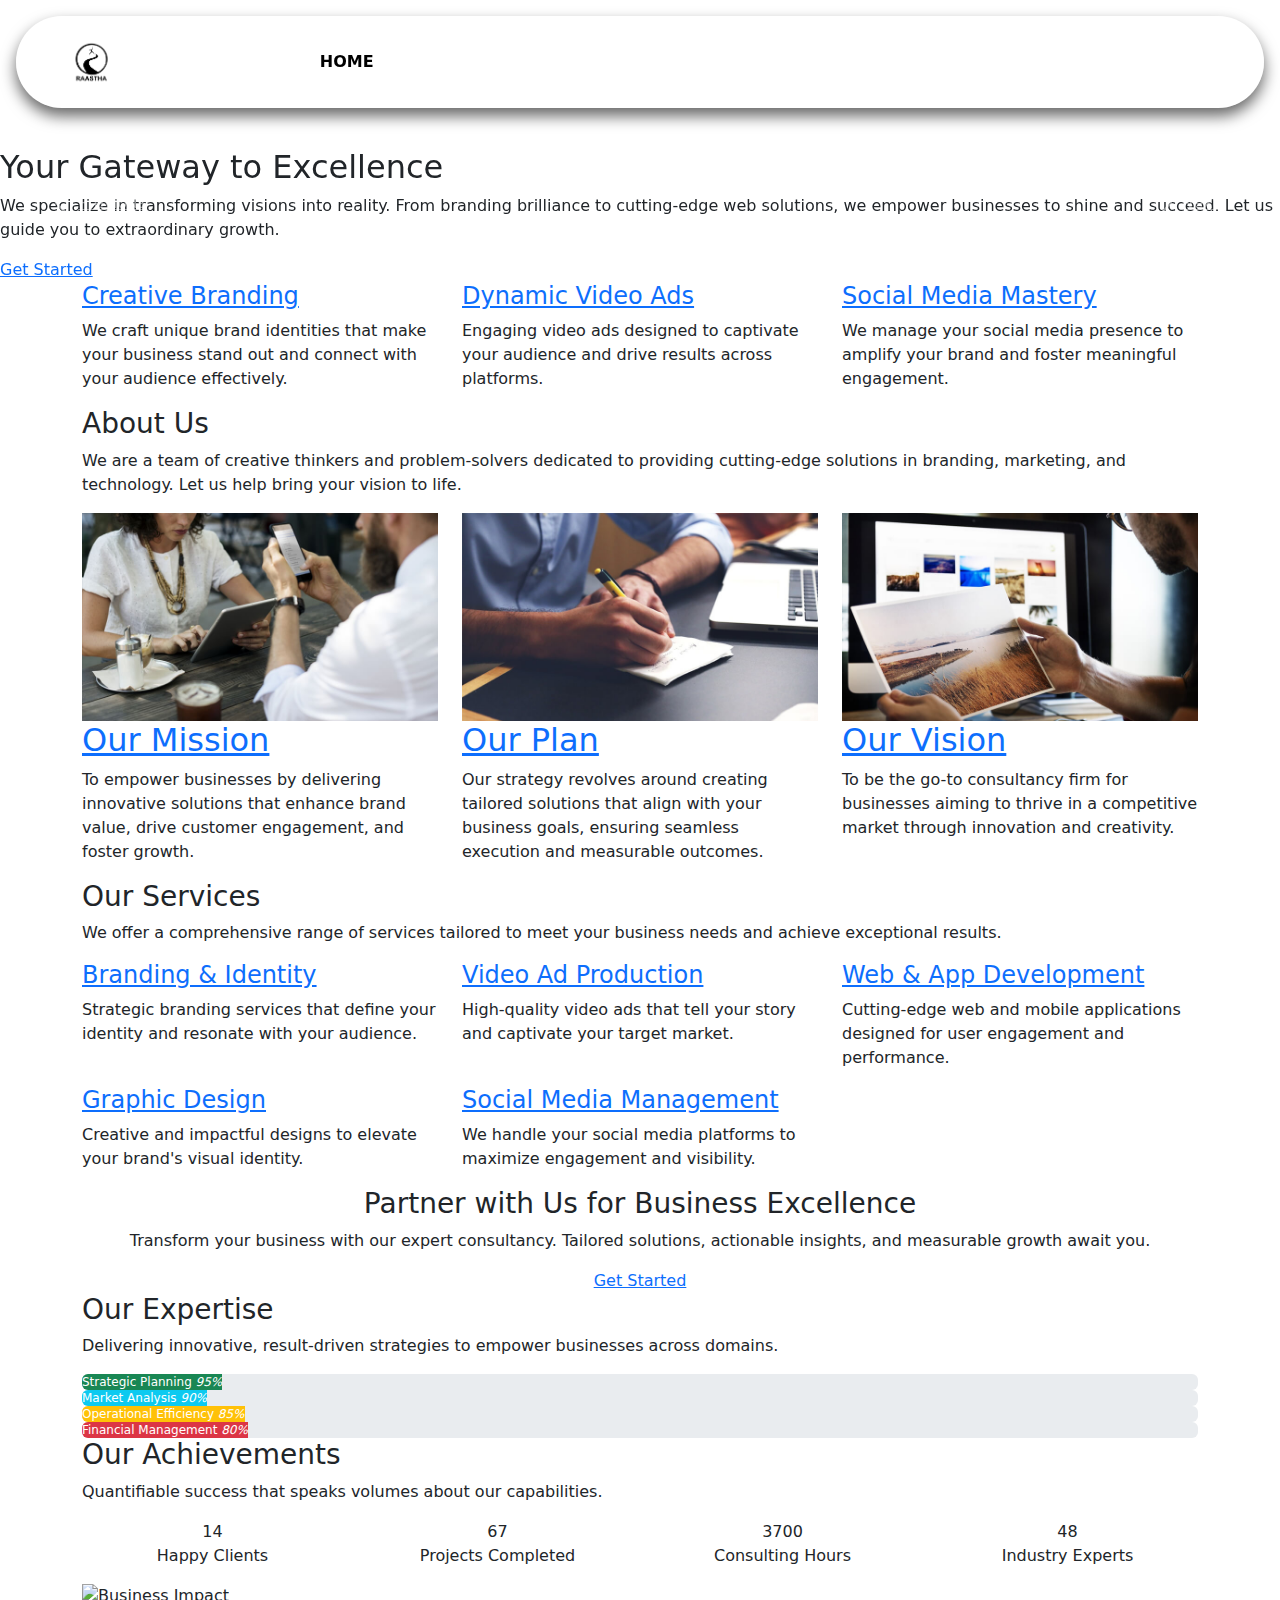
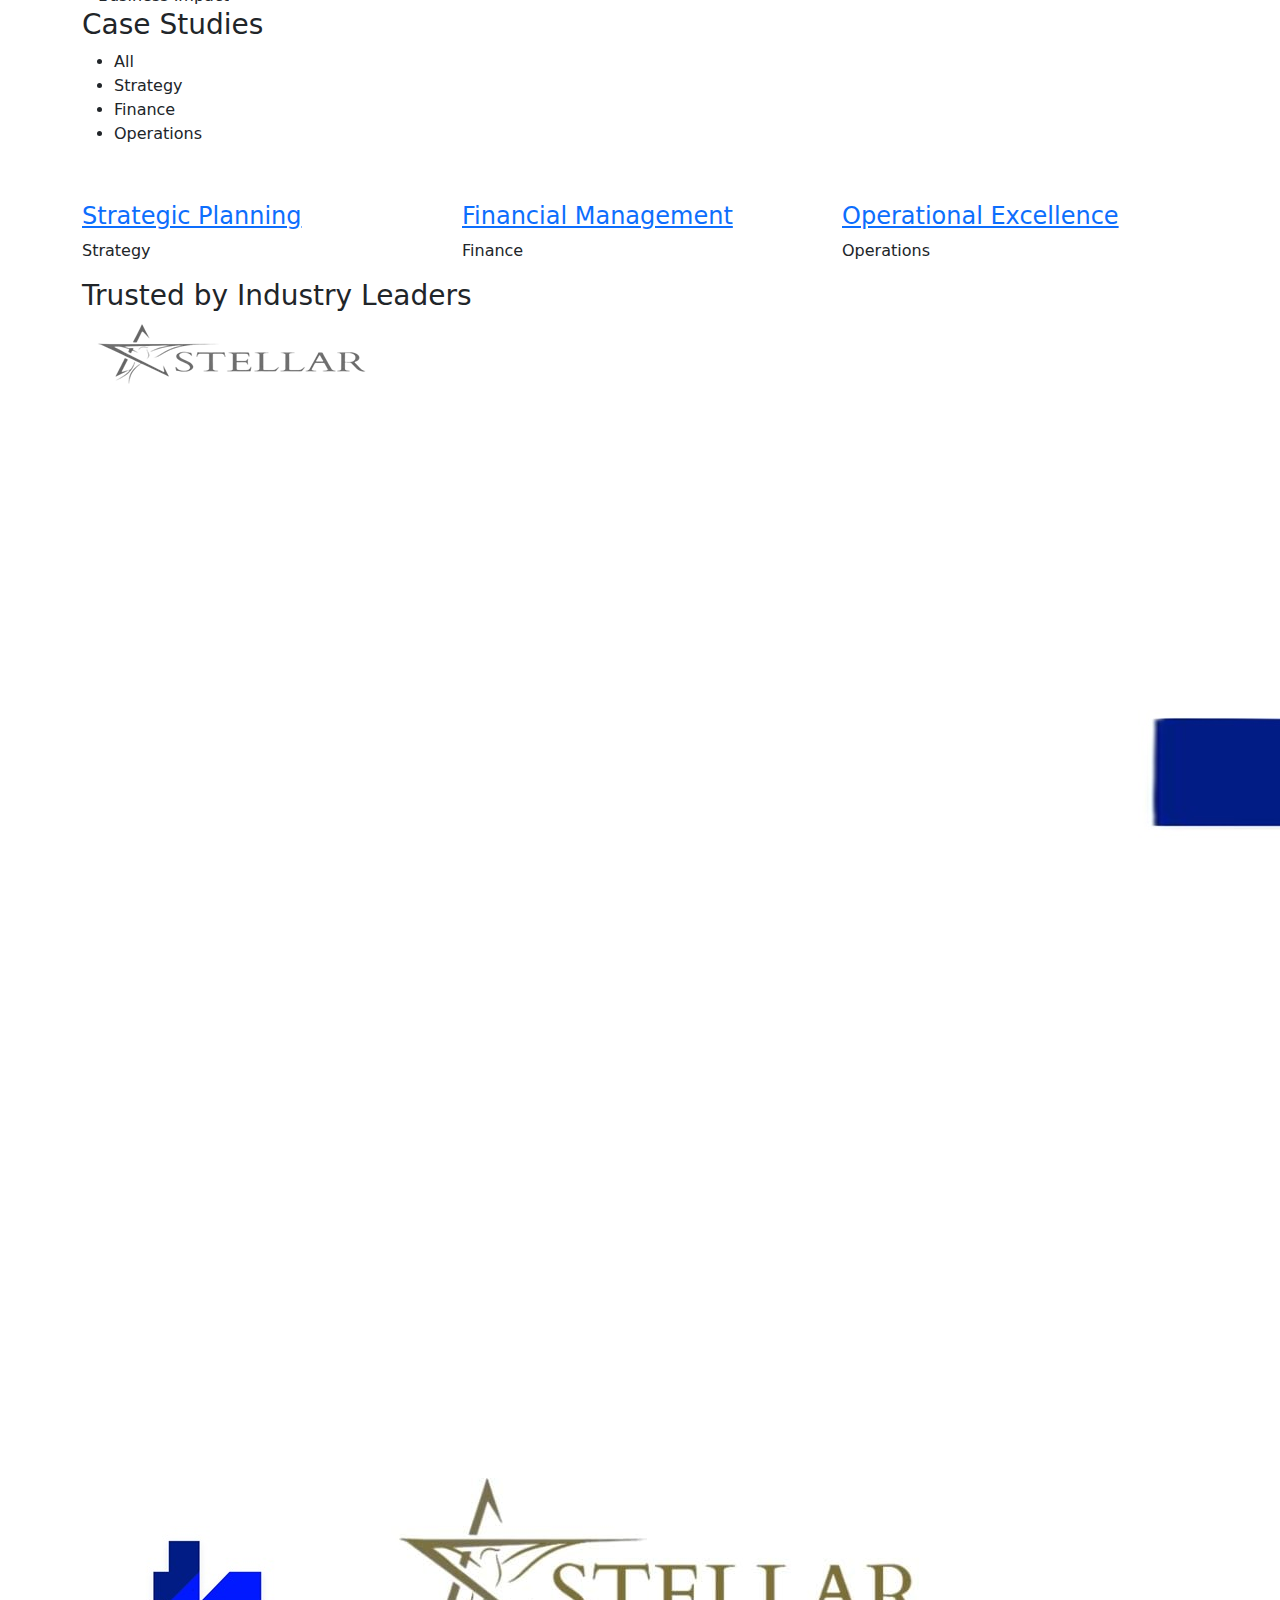
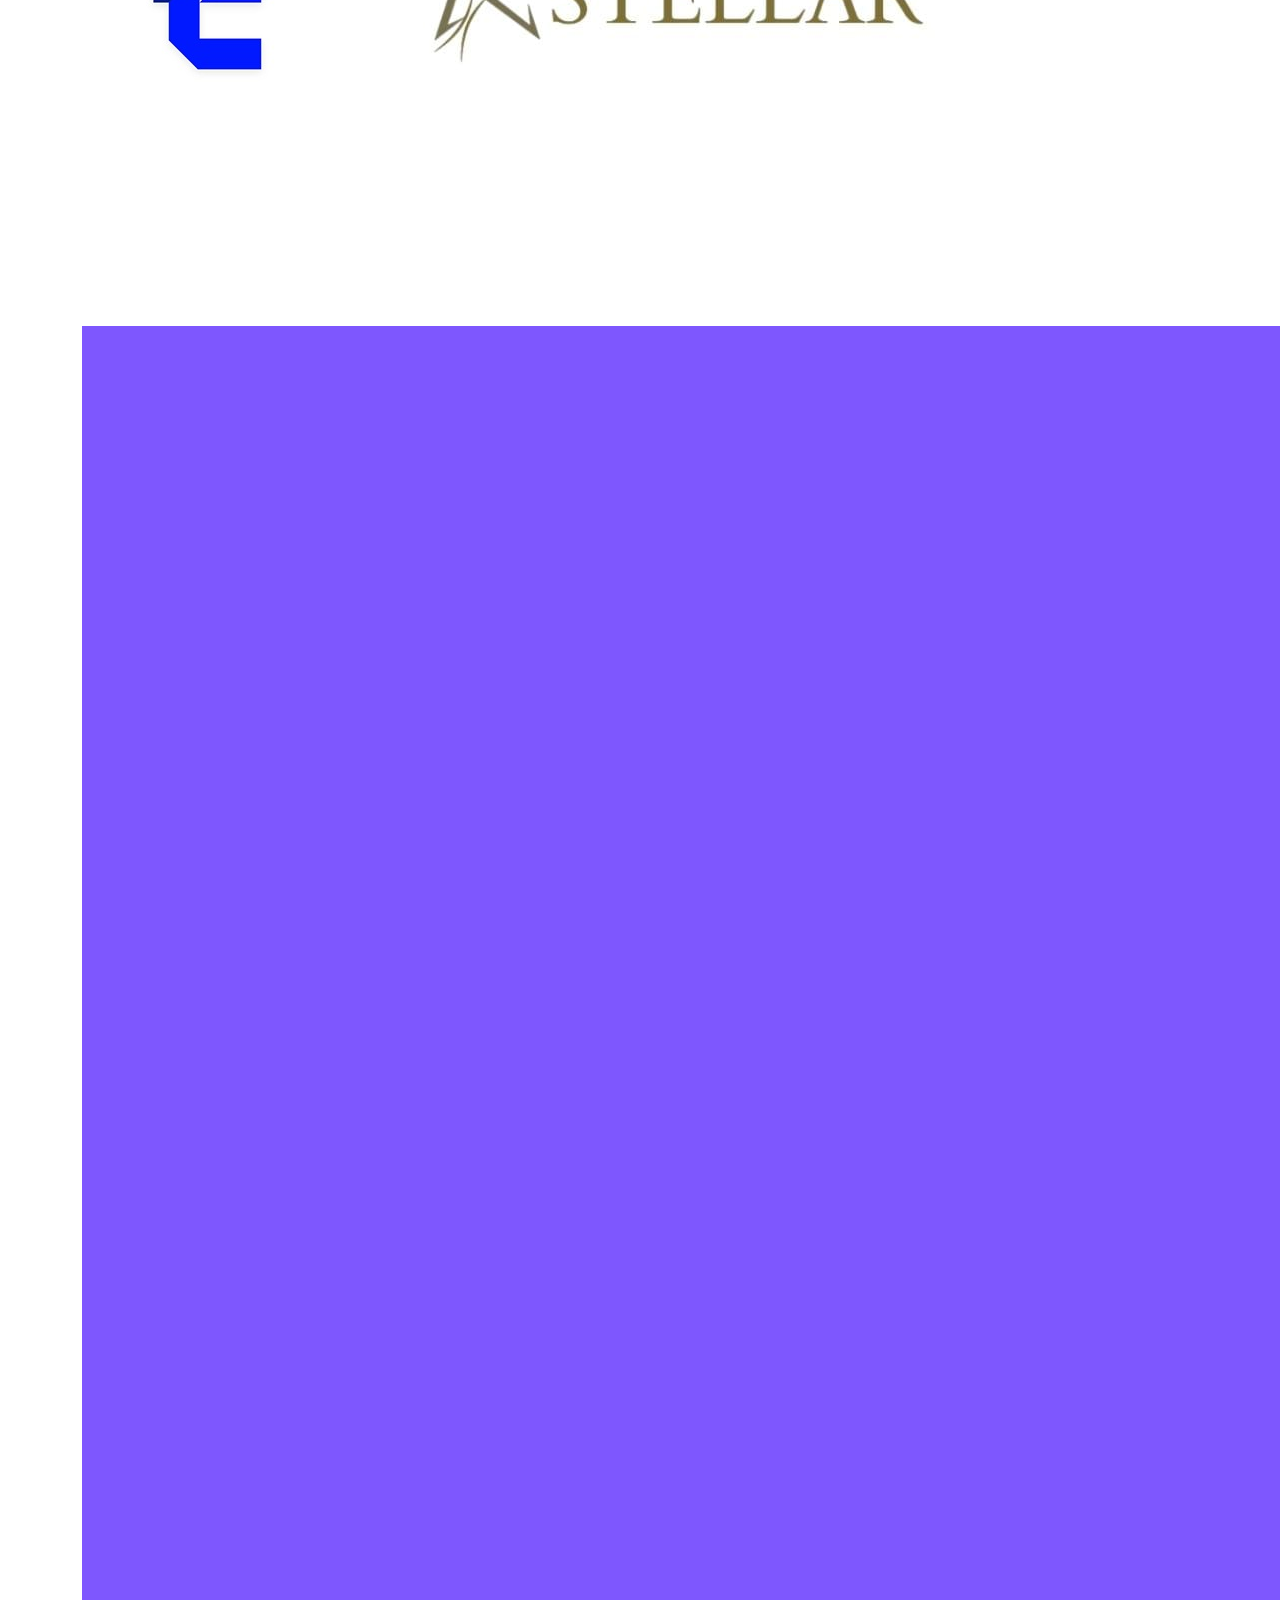
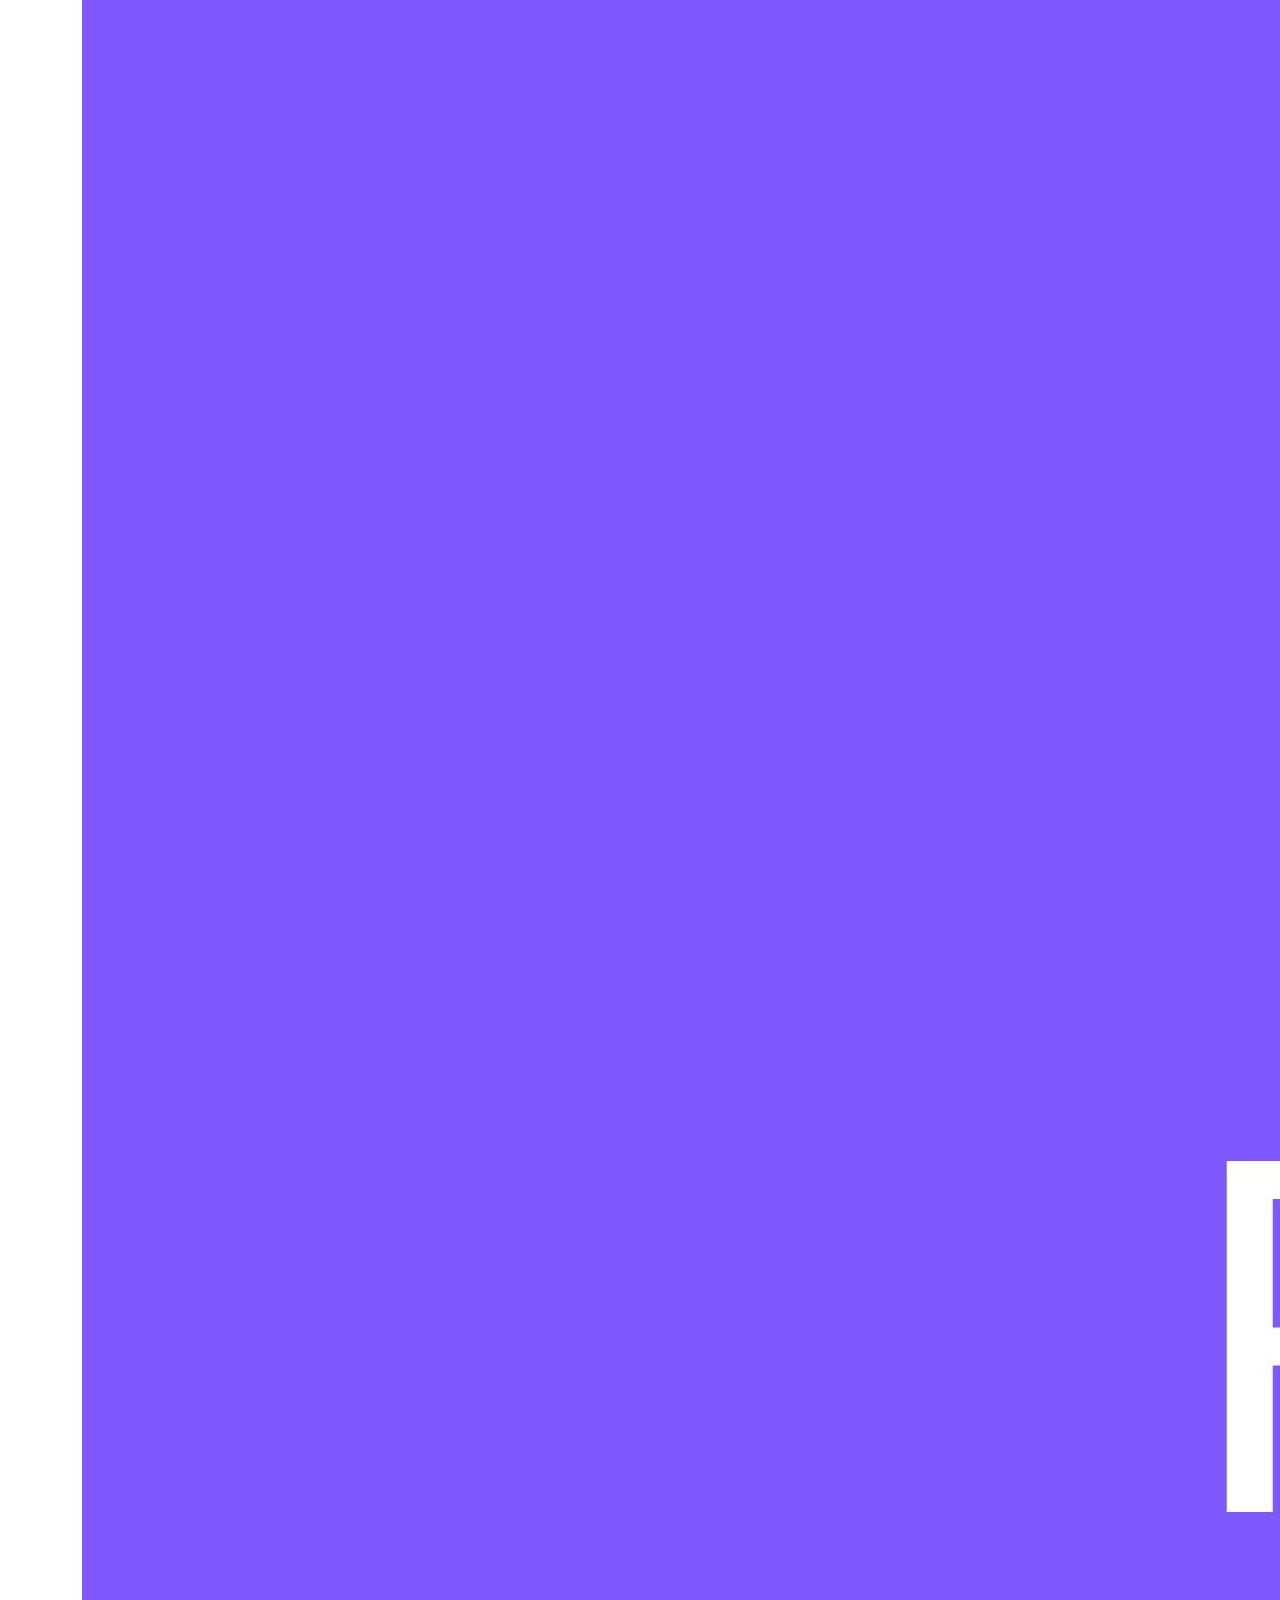
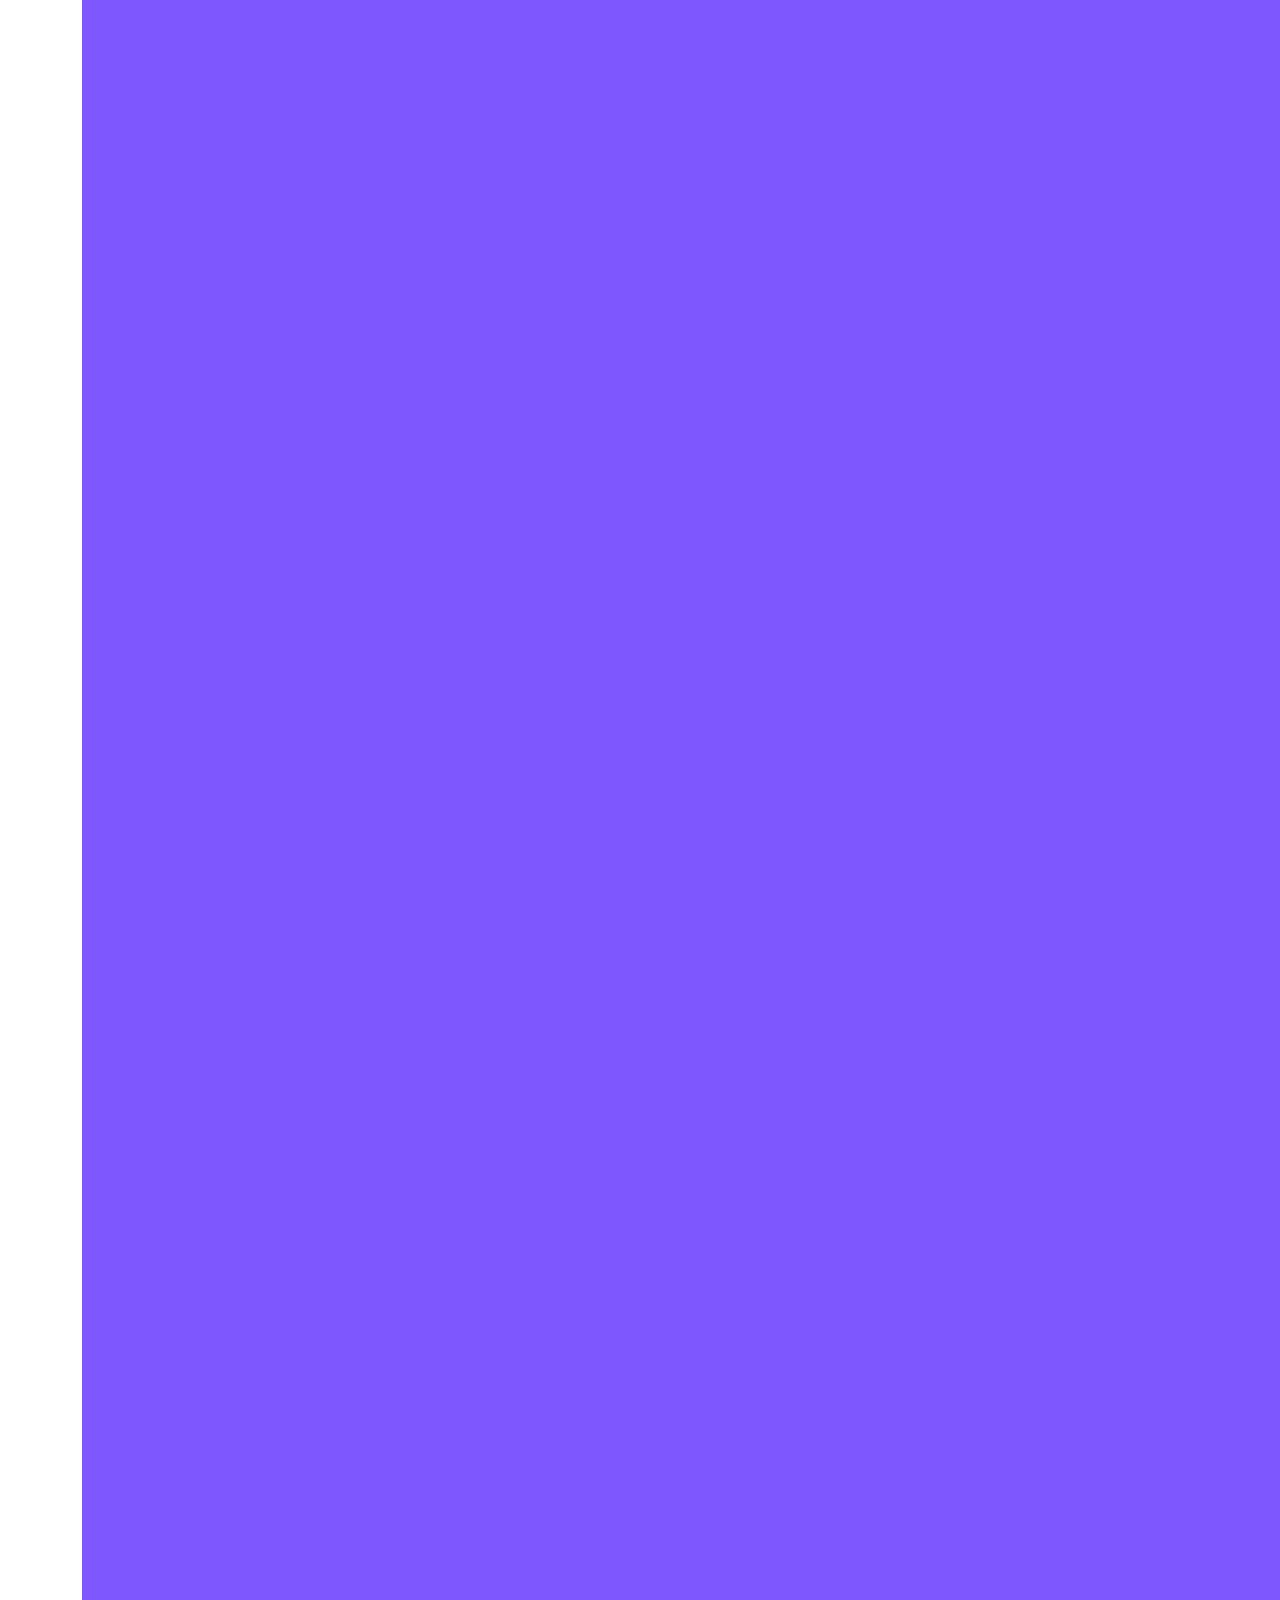
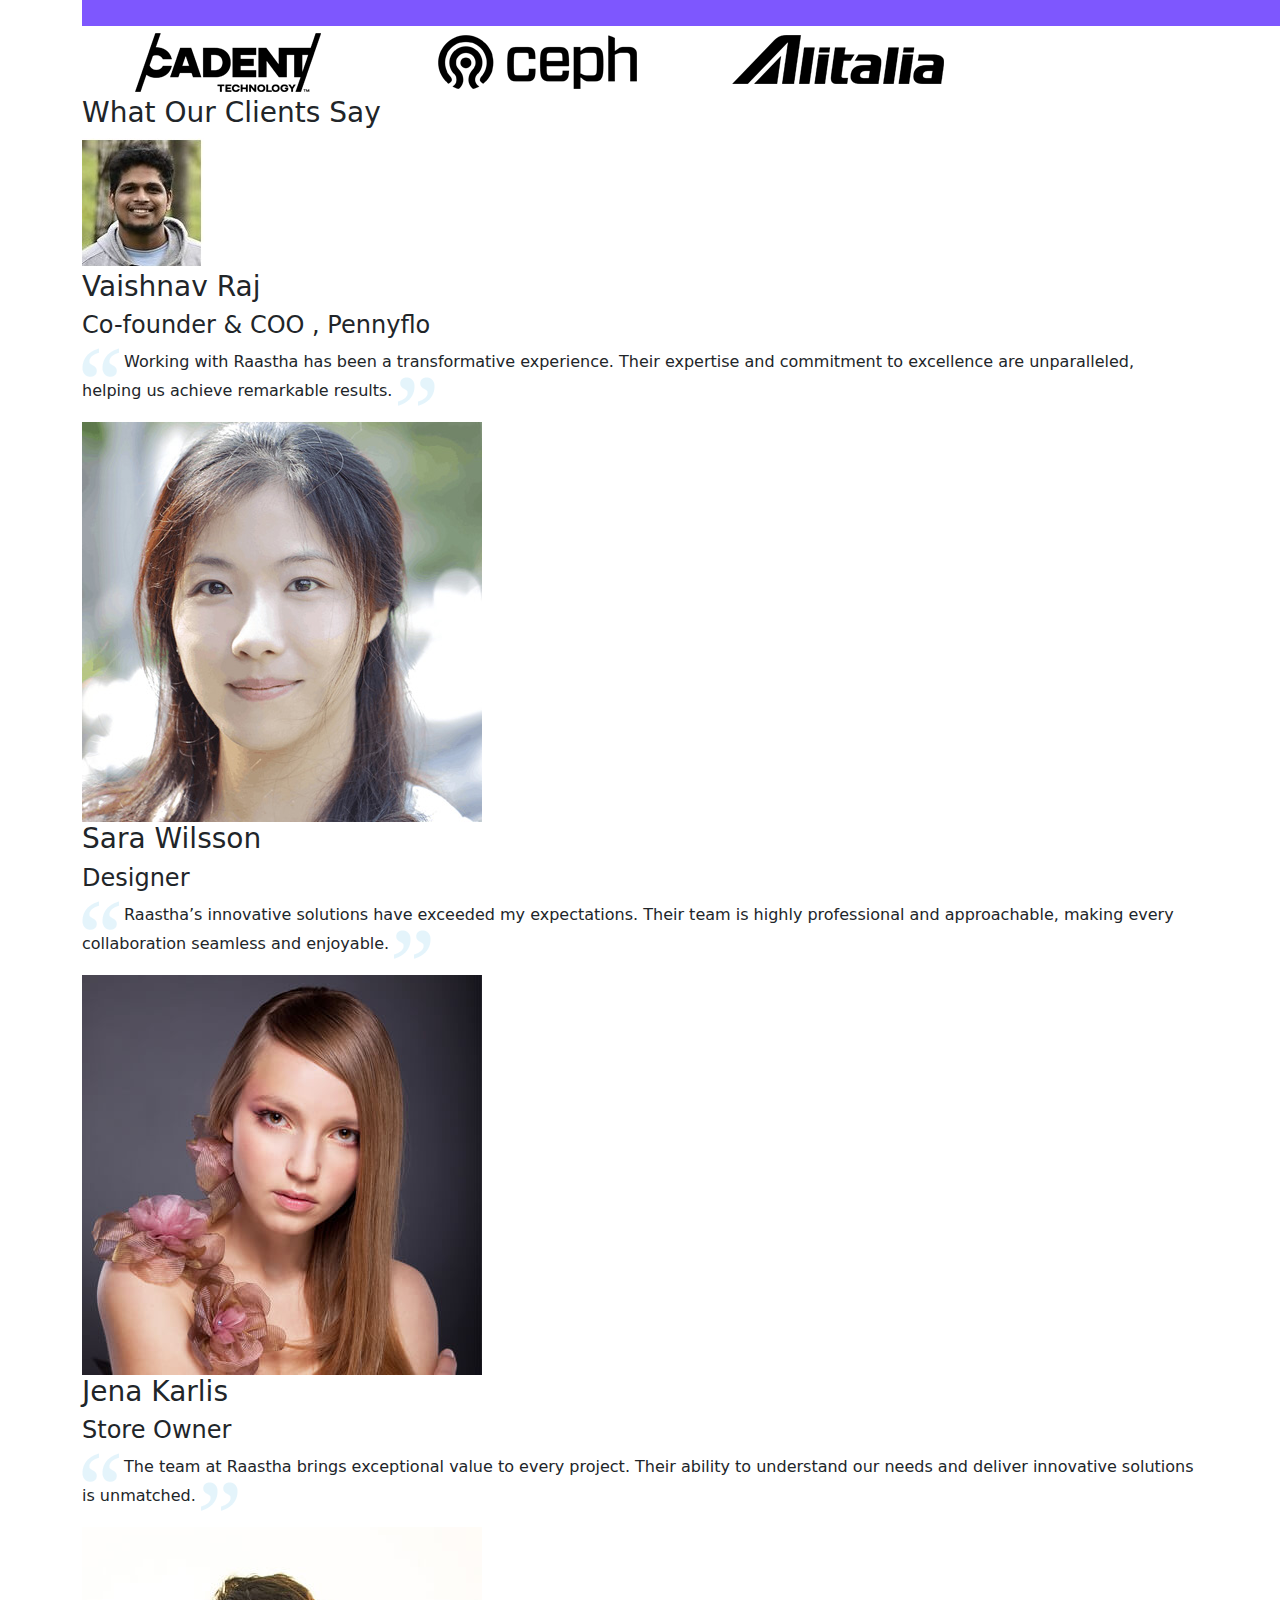
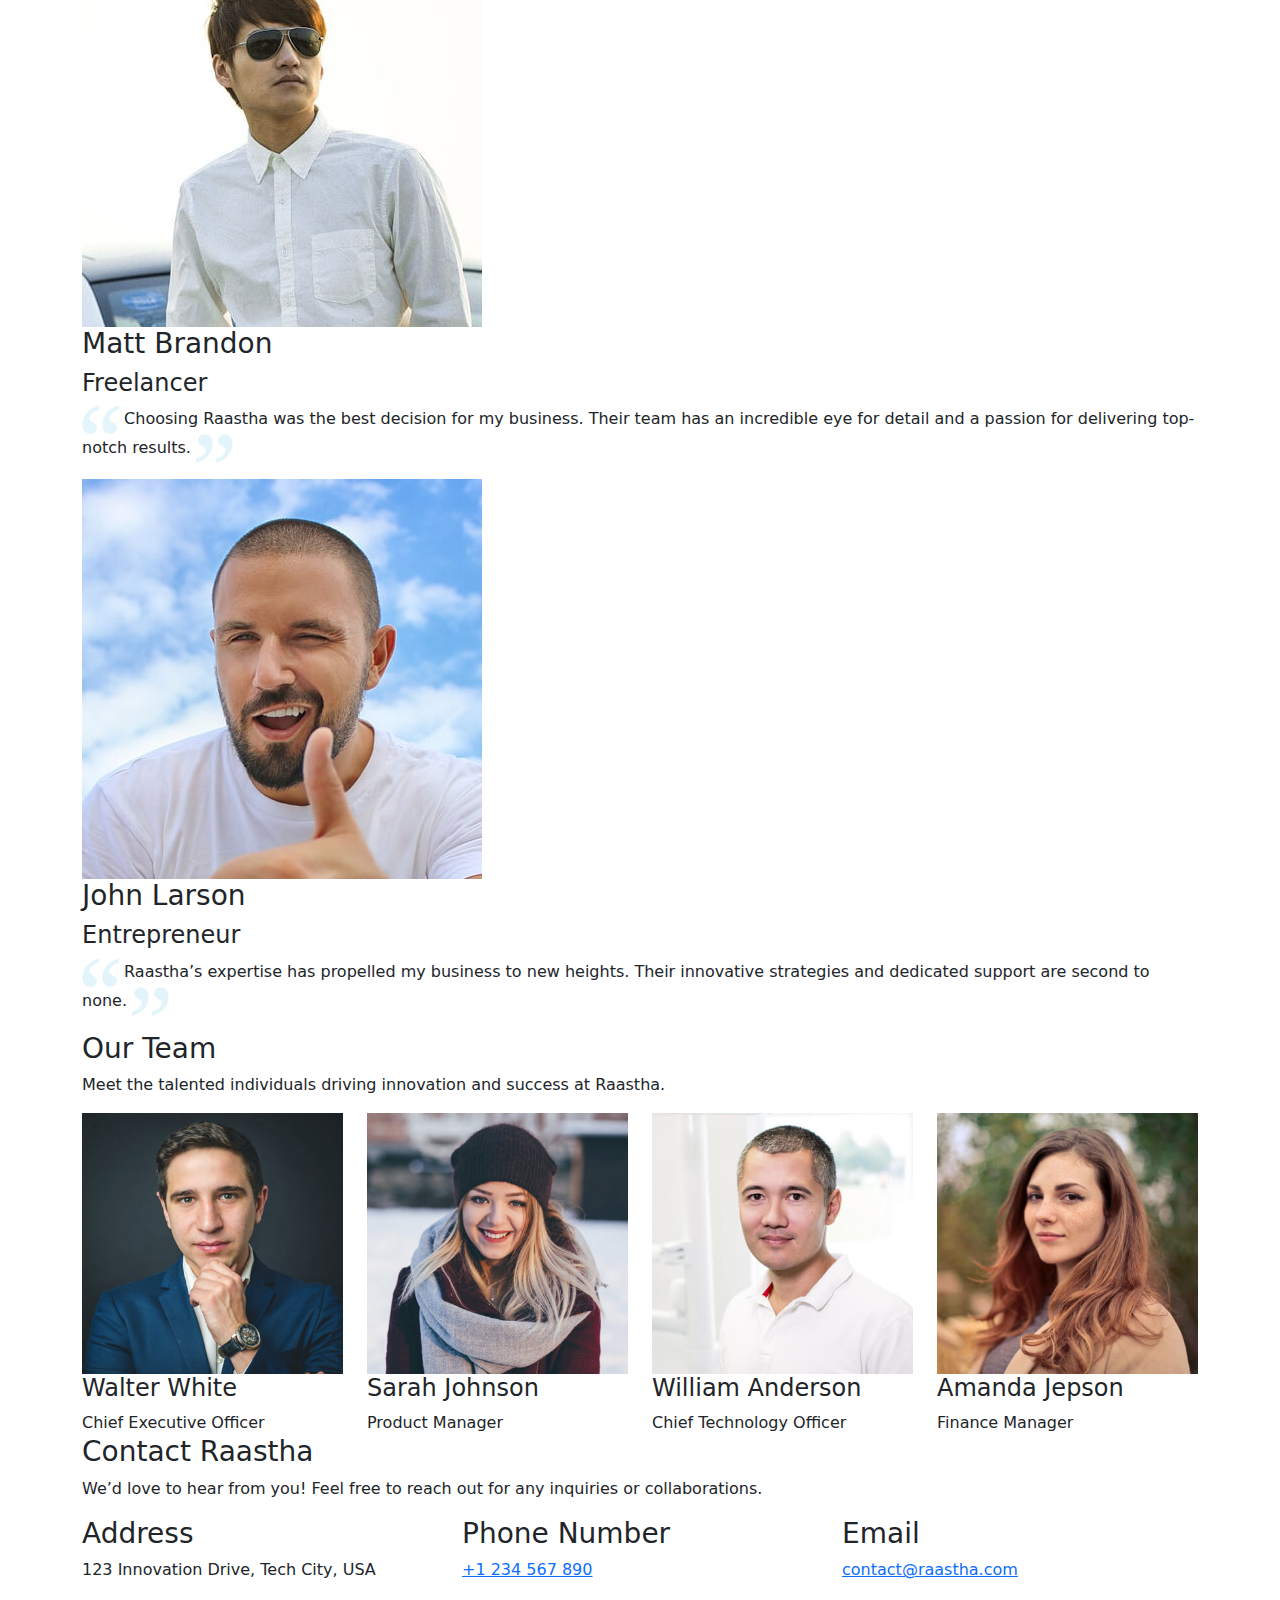
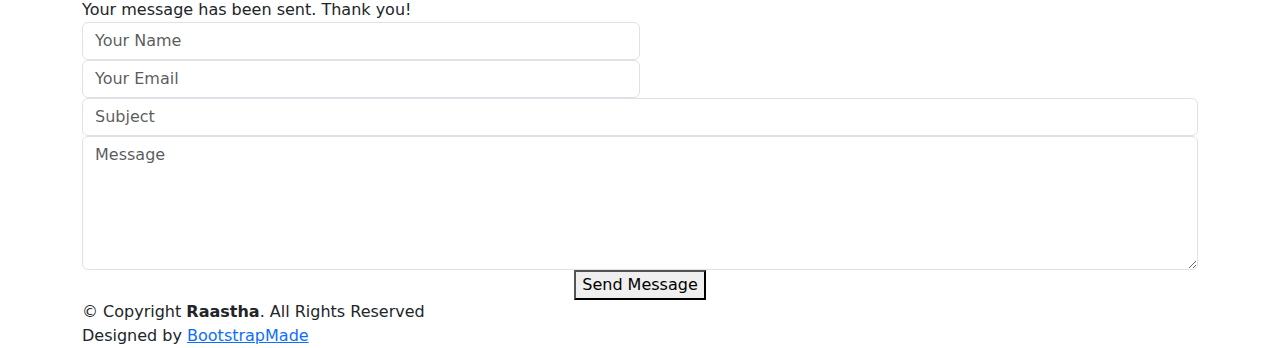
==== index.html @ 5fc59223 "Index and images added" ====
<!DOCTYPE html>
<html lang="en">
<head>
  <meta charset="utf-8">
  <title>BizPage Bootstrap Template</title>
  <meta content="width=device-width, initial-scale=1.0" name="viewport">
  <meta content="" name="keywords">
  <meta content="" name="description">

  <!-- Favicons -->
  <link href="img/favicon.png" rel="icon">
  <link href="img/apple-touch-icon.png" rel="apple-touch-icon">

  <!-- Google Fonts -->
  <link href="https://fonts.googleapis.com/css?family=Open+Sans:300,300i,400,400i,700,700i|Montserrat:300,400,500,700" rel="stylesheet">

  <!-- Bootstrap CSS File -->
  <link href="https://cdn.jsdelivr.net/npm/bootstrap@5.3.3/dist/css/bootstrap.min.css" rel="stylesheet" integrity="sha384-QWTKZyjpPEjISv5WaRU9OFeRpok6YctnYmDr5pNlyT2bRjXh0JMhjY6hW+ALEwIH" crossorigin="anonymous">

  <!-- Libraries CSS Files -->
  <link href="lib/font-awesome/css/font-awesome.min.css" rel="stylesheet">
  <link href="lib/animate/animate.min.css" rel="stylesheet">
  <link href="lib/ionicons/css/ionicons.min.css" rel="stylesheet">
  <link href="lib/owlcarousel/assets/owl.carousel.min.css" rel="stylesheet">
  <link href="lib/lightbox/css/lightbox.min.css" rel="stylesheet">

  <!-- Main Stylesheet File -->
  <link href="css/style.css" rel="stylesheet">

  <style>
    .navbar-custom {
      background: rgba(255, 255, 255, 0.4); /*linear-gradient(135deg, #1e3c72, #2a5298);*/
      padding: 1rem 2rem;
      border-radius: 50px;
      box-shadow:0 8px 15px rgba(0, 0, 0, 0.6);
      position: relative;
      z-index: 10;
      margin: 1rem auto;
      width: calc(100% - 2rem);
    }
    .navbar-custom .nav-link {
      color: white;
      font-weight: 600;
      text-transform: uppercase;
      margin: 0 15px;
      transition: color 0.3s, transform 0.2s;
    }
    .navbar-custom .nav-link:hover {
      color: #000000;
      transform: scale(1.1);
    }
    .navbar-brand img {
      height: 50px;
    }
    .navbar-toggler {
      border: none;
    }
    .navbar-toggler-icon {
      background-color: rgb(162, 54, 54);
      border-radius: 5px;
      padding: 5px;
    }
    .dropdown-menu {
      background: #2a2a72;
      border: none;
      border-radius: 10px;
    }
    .dropdown-item {
      color: white;
    }
    .dropdown-item:hover {
      background: #009ffd;
      color: #ffcc00;
    }
    .navbar-container {
      position: relative;
    }
    /* .navbar-container::before {
      content: "";
      position: absolute;
      top: -10px;
      left: 0;
      right: 0;
      bottom: 0;
      background: linear-gradient(to right, #ffffff, #ffffff,0.3);
      border-radius: 50px;
      z-index: -1;
      transform: scale(1);
      box-shadow: 0 8px 15px rgba(0, 0, 0, 0.2);
    } */
  </style>
</head>

<body>

  <!--==========================
    Header
  ============================-->
  <header id="header">
    <div class="navbar-container">
      <nav class="navbar navbar-expand-lg navbar-custom">
        <div class="container-fluid">
          <a class="navbar-brand" href="#intro">
            <img src="img/intro-carousel/logo Raastha-02.png" alt="raastha logo" title="Raastha">
          </a>
          <button class="navbar-toggler" type="button" data-bs-toggle="collapse" data-bs-target="#navbarNav" aria-controls="navbarNav" aria-expanded="false" aria-label="Toggle navigation">
            <span class="navbar-toggler-icon"></span>
          </button>
          <div class="collapse navbar-collapse" id="navbarNav">
            <ul class="navbar-nav ms-auto">
              <li class="nav-item">
                <a class="nav-link active" aria-current="page" href="#intro">Home</a>
              </li>
              <li class="nav-item">
                <a class="nav-link" href="#about">About Us</a>
              </li>
              <li class="nav-item">
                <a class="nav-link" href="#services">Services</a>
              </li>
              <li class="nav-item">
                <a class="nav-link" href="#portfolio">Portfolio</a>
              </li>
              <li class="nav-item">
                <a class="nav-link" href="#team">Team</a>
              </li>
              <li class="nav-item dropdown">
                <a class="nav-link dropdown-toggle" href="#" id="navbarDropdown" role="button" data-bs-toggle="dropdown" aria-expanded="false">
                  Drop Down
                </a>
                <ul class="dropdown-menu" aria-labelledby="navbarDropdown">
                  <li><a class="dropdown-item" href="#">Drop Down 1</a></li>
                  <li><a class="dropdown-item" href="#">Drop Down 3</a></li>
                  <li><a class="dropdown-item" href="#">Drop Down 4</a></li>
                  <li><a class="dropdown-item" href="#">Drop Down 5</a></li>
                </ul>
              </li>
              <li class="nav-item">
                <a class="nav-link" href="#contact">Contact</a>
              </li>
            </ul>
          </div>
        </div>
      </nav>
    </div>
  </header><!-- #header -->

  <!--==========================
    Intro Section
  ============================-->
  <section id="intro">
    <div class="intro-container">
      <div id="introCarousel" class="carousel slide carousel-fade" data-bs-ride="carousel">

        <ol class="carousel-indicators"></ol>

        <div class="carousel-inner" role="listbox">

          <div class="carousel-item active">
            <div class="carousel-background"><img src="img/intro-carousel/iStock-1349640220.jpg" alt=""></div>
            <div class="carousel-container">
              <div class="carousel-content">
                <h2>Your Gateway to Excellence</h2>
                <p>We specialize in transforming visions into reality. From branding brilliance to cutting-edge web solutions, we empower businesses to shine and succeed. Let us guide you to extraordinary growth.</p>
                <a href="#featured-services" class="btn-get-started scrollto">Get Started</a>
              </div>
            </div>
          </div>

          <div class="carousel-item">
            <div class="carousel-background"><img src="img/intro-carousel/cosmic-light-trails-3840x2160-20467.jpg" alt=""></div>
            <div class="carousel-container">
              <div class="carousel-content">
                <h2>Innovate, Inspire, Impact</h2>
                <p>Unlock your brand's potential with our innovative strategies. We create impactful video ads, sleek web designs, and dynamic apps that leave lasting impressions.</p>
                <a href="#featured-services" class="btn-get-started scrollto">Get Started</a>
              </div>
            </div>
          </div>

          <div class="carousel-item">
            <div class="carousel-background"><img src="img/intro-carousel/3.jpg" alt=""></div>
            <div class="carousel-container">
              <div class="carousel-content">
                <h2>Designs That Speak Volumes</h2>
                <p>Our graphic designs are more than visuals; they are stories that resonate with your audience. Let us craft the perfect narrative for your brand.</p>
                <a href="#featured-services" class="btn-get-started scrollto">Get Started</a>
              </div>
            </div>
          </div>

          <div class="carousel-item">
            <div class="carousel-background"><img src="img/intro-carousel/4.jpg" alt=""></div>
            <div class="carousel-container">
              <div class="carousel-content">
                <h2>Social Media, Elevated</h2>
                <p>Our social media strategies are designed to amplify your presence, engage your audience, and drive results. Step into the spotlight with us.</p>
                <a href="#featured-services" class="btn-get-started scrollto">Get Started</a>
              </div>
            </div>
          </div>

          <div class="carousel-item">
            <div class="carousel-background"><img src="img/intro-carousel/5.jpg" alt=""></div>
            <div class="carousel-container">
              <div class="carousel-content">
                <h2>Empowering Your Success</h2>
                <p>Our comprehensive consultancy services are designed to make your business thrive. From branding to execution, we’re with you at every step.</p>
                <a href="#featured-services" class="btn-get-started scrollto">Get Started</a>
              </div>
            </div>
          </div>

        </div>

        <a class="carousel-control-prev" href="#introCarousel" role="button" data-slide="prev">
          <span class="carousel-control-prev-icon ion-chevron-left" aria-hidden="true"></span>
          <span class="sr-only">Previous</span>
        </a>

        <a class="carousel-control-next" href="#introCarousel" role="button" data-slide="next">
          <span class="carousel-control-next-icon ion-chevron-right" aria-hidden="true"></span>
          <span class="sr-only">Next</span>
        </a>

      </div>
    </div>
  </section><!-- #intro -->

  <main id="main">

   <!--==========================
      Featured Services Section
    ============================-->
<section id="featured-services">
  <div class="container">
    <div class="row">

      <div class="col-lg-4 box">
        <i class="ion-ios-bookmarks-outline"></i>
        <h4 class="title"><a href="">Creative Branding</a></h4>
        <p class="description">We craft unique brand identities that make your business stand out and connect with your audience effectively.</p>
      </div>

      <div class="col-lg-4 box box-bg">
        <i class="ion-ios-stopwatch-outline"></i>
        <h4 class="title"><a href="">Dynamic Video Ads</a></h4>
        <p class="description">Engaging video ads designed to captivate your audience and drive results across platforms.</p>
      </div>

      <div class="col-lg-4 box">
        <i class="ion-ios-heart-outline"></i>
        <h4 class="title"><a href="">Social Media Mastery</a></h4>
        <p class="description">We manage your social media presence to amplify your brand and foster meaningful engagement.</p>
      </div>

    </div>
  </div>
</section><!-- #featured-services -->

<!--==========================
      About Us Section
    ============================-->
<section id="about">
  <div class="container">

    <header class="section-header">
      <h3>About Us</h3>
      <p>We are a team of creative thinkers and problem-solvers dedicated to providing cutting-edge solutions in branding, marketing, and technology. Let us help bring your vision to life.</p>
    </header>

    <div class="row about-cols">

      <div class="col-md-4 wow fadeInUp">
        <div class="about-col">
          <div class="img">
            <img src="img/about-mission.jpg" alt="" class="img-fluid">
            <div class="icon"><i class="ion-ios-speedometer-outline"></i></div>
          </div>
          <h2 class="title"><a href="#">Our Mission</a></h2>
          <p>
            To empower businesses by delivering innovative solutions that enhance brand value, drive customer engagement, and foster growth.
          </p>
        </div>
      </div>

      <div class="col-md-4 wow fadeInUp" data-wow-delay="0.1s">
        <div class="about-col">
          <div class="img">
            <img src="img/about-plan.jpg" alt="" class="img-fluid">
            <div class="icon"><i class="ion-ios-list-outline"></i></div>
          </div>
          <h2 class="title"><a href="#">Our Plan</a></h2>
          <p>
            Our strategy revolves around creating tailored solutions that align with your business goals, ensuring seamless execution and measurable outcomes.
          </p>
        </div>
      </div>

      <div class="col-md-4 wow fadeInUp" data-wow-delay="0.2s">
        <div class="about-col">
          <div class="img">
            <img src="img/about-vision.jpg" alt="" class="img-fluid">
            <div class="icon"><i class="ion-ios-eye-outline"></i></div>
          </div>
          <h2 class="title"><a href="#">Our Vision</a></h2>
          <p>
            To be the go-to consultancy firm for businesses aiming to thrive in a competitive market through innovation and creativity.
          </p>
        </div>
      </div>

    </div>

  </div>
</section><!-- #about -->

<!--==========================
      Services Section
    ============================-->
<section id="services">
  <div class="container">

    <header class="section-header wow fadeInUp">
      <h3>Our Services</h3>
      <p>We offer a comprehensive range of services tailored to meet your business needs and achieve exceptional results.</p>
    </header>

    <div class="row">

      <div class="col-lg-4 col-md-6 box wow bounceInUp" data-wow-duration="1.4s">
        <div class="icon"><i class="ion-ios-analytics-outline"></i></div>
        <h4 class="title"><a href="">Branding & Identity</a></h4>
        <p class="description">Strategic branding services that define your identity and resonate with your audience.</p>
      </div>
      <div class="col-lg-4 col-md-6 box wow bounceInUp" data-wow-duration="1.4s">
        <div class="icon"><i class="ion-ios-videocam-outline"></i></div>
        <h4 class="title"><a href="">Video Ad Production</a></h4>
        <p class="description">High-quality video ads that tell your story and captivate your target market.</p>
      </div>
      <div class="col-lg-4 col-md-6 box wow bounceInUp" data-wow-duration="1.4s">
        <div class="icon"><i class="ion-ios-desktop-outline"></i></div>
        <h4 class="title"><a href="">Web & App Development</a></h4>
        <p class="description">Cutting-edge web and mobile applications designed for user engagement and performance.</p>
      </div>
      <div class="col-lg-4 col-md-6 box wow bounceInUp" data-wow-delay="0.1s" data-wow-duration="1.4s">
        <div class="icon"><i class="ion-ios-color-wand-outline"></i></div>
        <h4 class="title"><a href="">Graphic Design</a></h4>
        <p class="description">Creative and impactful designs to elevate your brand's visual identity.</p>
      </div>
      <div class="col-lg-4 col-md-6 box wow bounceInUp" data-wow-delay="0.1s" data-wow-duration="1.4s">
        <div class="icon"><i class="ion-ios-people-outline"></i></div>
        <h4 class="title"><a href="">Social Media Management</a></h4>
        <p class="description">We handle your social media platforms to maximize engagement and visibility.</p>
      </div>

    </div>

  </div>
</section><!-- #services -->


<!--==========================
  Call To Action Section
===========================-->
<section id="call-to-action" class="wow fadeIn">
  <div class="container text-center">
    <h3>Partner with Us for Business Excellence</h3>
    <p> Transform your business with our expert consultancy. Tailored solutions, actionable insights, and measurable growth await you.</p>
    <a class="cta-btn" href="#">Get Started</a>
  </div>
</section><!-- #call-to-action -->

<!--==========================
  Skills Section
===========================-->
<section id="skills">
  <div class="container">

    <header class="section-header">
      <h3>Our Expertise</h3>
      <p>Delivering innovative, result-driven strategies to empower businesses across domains.</p>
    </header>

    <div class="skills-content">

      <div class="progress">
        <div class="progress-bar bg-success" role="progressbar" aria-valuenow="95" aria-valuemin="0" aria-valuemax="100">
          <span class="skill">Strategic Planning <i class="val">95%</i></span>
        </div>
      </div>

      <div class="progress">
        <div class="progress-bar bg-info" role="progressbar" aria-valuenow="90" aria-valuemin="0" aria-valuemax="100">
          <span class="skill">Market Analysis <i class="val">90%</i></span>
        </div>
      </div>

      <div class="progress">
        <div class="progress-bar bg-warning" role="progressbar" aria-valuenow="85" aria-valuemin="0" aria-valuemax="100">
          <span class="skill">Operational Efficiency <i class="val">85%</i></span>
        </div>
      </div>

      <div class="progress">
        <div class="progress-bar bg-danger" role="progressbar" aria-valuenow="80" aria-valuemin="0" aria-valuemax="100">
          <span class="skill">Financial Management <i class="val">80%</i></span>
        </div>
      </div>

    </div>

  </div>
</section>

<!--==========================
  Facts Section
===========================-->
<section id="facts" class="wow fadeIn">
  <div class="container">

    <header class="section-header">
      <h3>Our Achievements</h3>
      <p>Quantifiable success that speaks volumes about our capabilities.</p>
    </header>

    <div class="row counters">

      <div class="col-lg-3 col-6 text-center">
        <span data-toggle="counter-up">14</span>
        <p>Happy Clients</p>
      </div>

      <div class="col-lg-3 col-6 text-center">
        <span data-toggle="counter-up">67</span>
        <p>Projects Completed</p>
      </div>

      <div class="col-lg-3 col-6 text-center">
        <span data-toggle="counter-up">3700</span>
        <p>Consulting Hours</p>
      </div>

      <div class="col-lg-3 col-6 text-center">
        <span data-toggle="counter-up">48</span>
        <p>Industry Experts</p>
      </div>

    </div>

    <div class="facts-img">
      <img src="img/business-impact.png" alt="Business Impact" class="img-fluid">
    </div>

  </div>
</section><!-- #facts -->

<!--==========================
  Portfolio Section
===========================-->
<section id="portfolio" class="section-bg">
  <div class="container">

    <header class="section-header">
      <h3 class="section-title">Case Studies</h3>
    </header>

    <div class="row">
      <div class="col-lg-12">
        <ul id="portfolio-flters">
          <li data-filter="*" class="filter-active">All</li>
          <li data-filter=".filter-strategy">Strategy</li>
          <li data-filter=".filter-finance">Finance</li>
          <li data-filter=".filter-operations">Operations</li>
        </ul>
      </div>
    </div>

    <div class="row portfolio-container">

      <div class="col-lg-4 col-md-6 portfolio-item filter-strategy wow fadeInUp">
        <div class="portfolio-wrap">
          <figure>
            <img src="img/portfolio/strategy1.jpg" class="img-fluid" alt="">
            <a href="img/portfolio/strategy1.jpg" data-lightbox="portfolio" data-title="Strategic Planning Success" class="link-preview" title="Preview"><i class="ion ion-eye"></i></a>
            <a href="#" class="link-details" title="More Details"><i class="ion ion-android-open"></i></a>
          </figure>

          <div class="portfolio-info">
            <h4><a href="#">Strategic Planning</a></h4>
            <p>Strategy</p>
          </div>
        </div>
      </div>

      <div class="col-lg-4 col-md-6 portfolio-item filter-finance wow fadeInUp" data-wow-delay="0.1s">
        <div class="portfolio-wrap">
          <figure>
            <img src="img/portfolio/finance1.jpg" class="img-fluid" alt="">
            <a href="img/portfolio/finance1.jpg" class="link-preview" data-lightbox="portfolio" data-title="Financial Management Excellence" title="Preview"><i class="ion ion-eye"></i></a>
            <a href="#" class="link-details" title="More Details"><i class="ion ion-android-open"></i></a>
          </figure>

          <div class="portfolio-info">
            <h4><a href="#">Financial Management</a></h4>
            <p>Finance</p>
          </div>
        </div>
      </div>

      <div class="col-lg-4 col-md-6 portfolio-item filter-operations wow fadeInUp" data-wow-delay="0.2s">
        <div class="portfolio-wrap">
          <figure>
            <img src="img/portfolio/operations1.jpg" class="img-fluid" alt="">
            <a href="img/portfolio/operations1.jpg" class="link-preview" data-lightbox="portfolio" data-title="Operational Excellence" title="Preview"><i class="ion ion-eye"></i></a>
            <a href="#" class="link-details" title="More Details"><i class="ion ion-android-open"></i></a>
          </figure>

          <div class="portfolio-info">
            <h4><a href="#">Operational Excellence</a></h4>
            <p>Operations</p>
          </div>
        </div>
      </div>

    </div>

  </div>
</section><!-- #portfolio -->

<!--==========================
  Clients Section
===========================-->
<section id="clients" class="wow fadeInUp">
  <div class="container">

    <header class="section-header">
      <h3>Trusted by Industry Leaders</h3>
    </header>

    <div class="owl-carousel clients-carousel">
      <img src="img/clients/stellar-removebg-preview.png" alt="">
      <img src="img/clients/trellicore.jpg" alt="">
      <img src="img/clients/trellicore_square.jpg" alt="">
      <img src="img/clients/stellar_square.jpg" alt="">
      <img src="img/clients/pennyflow.jpg" alt="">
      <img src="img/clients/client-6.png" alt="">
      <img src="img/clients/client-7.png" alt="">
      <img src="img/clients/client-8.png" alt="">
    </div>

  </div>
</section><!-- #clients -->
<!--==========================
  Clients Section
============================-->
<section id="testimonials" class="section-bg wow fadeInUp">
  <div class="container">

    <header class="section-header">
      <h3>What Our Clients Say</h3>
    </header>

    <div class="owl-carousel testimonials-carousel">

      <div class="testimonial-item">
        <img src="img/testimonial-vaishnav.jpg" class="testimonial-img" alt="">
        <h3>Vaishnav Raj</h3>
        <h4>Co-founder &amp; COO , Pennyflo</h4>
        <p>
          <img src="img/quote-sign-left.png" class="quote-sign-left" alt="">
          Working with Raastha has been a transformative experience. Their expertise and commitment to excellence are unparalleled, helping us achieve remarkable results.
          <img src="img/quote-sign-right.png" class="quote-sign-right" alt="">
        </p>
      </div>

      <div class="testimonial-item">
        <img src="img/testimonial-2.jpg" class="testimonial-img" alt="">
        <h3>Sara Wilsson</h3>
        <h4>Designer</h4>
        <p>
          <img src="img/quote-sign-left.png" class="quote-sign-left" alt="">
          Raastha’s innovative solutions have exceeded my expectations. Their team is highly professional and approachable, making every collaboration seamless and enjoyable.
          <img src="img/quote-sign-right.png" class="quote-sign-right" alt="">
        </p>
      </div>

      <div class="testimonial-item">
        <img src="img/testimonial-3.jpg" class="testimonial-img" alt="">
        <h3>Jena Karlis</h3>
        <h4>Store Owner</h4>
        <p>
          <img src="img/quote-sign-left.png" class="quote-sign-left" alt="">
          The team at Raastha brings exceptional value to every project. Their ability to understand our needs and deliver innovative solutions is unmatched.
          <img src="img/quote-sign-right.png" class="quote-sign-right" alt="">
        </p>
      </div>

      <div class="testimonial-item">
        <img src="img/testimonial-4.jpg" class="testimonial-img" alt="">
        <h3>Matt Brandon</h3>
        <h4>Freelancer</h4>
        <p>
          <img src="img/quote-sign-left.png" class="quote-sign-left" alt="">
          Choosing Raastha was the best decision for my business. Their team has an incredible eye for detail and a passion for delivering top-notch results.
          <img src="img/quote-sign-right.png" class="quote-sign-right" alt="">
        </p>
      </div>

      <div class="testimonial-item">
        <img src="img/testimonial-5.jpg" class="testimonial-img" alt="">
        <h3>John Larson</h3>
        <h4>Entrepreneur</h4>
        <p>
          <img src="img/quote-sign-left.png" class="quote-sign-left" alt="">
          Raastha’s expertise has propelled my business to new heights. Their innovative strategies and dedicated support are second to none.
          <img src="img/quote-sign-right.png" class="quote-sign-right" alt="">
        </p>
      </div>

    </div>

  </div>
</section><!-- #testimonials -->


<!--==========================
  Team Section
============================-->
<section id="team">
  <div class="container">
    <div class="section-header wow fadeInUp">
      <h3>Our Team</h3>
      <p>Meet the talented individuals driving innovation and success at Raastha.</p>
    </div>

    <div class="row">

      <div class="col-lg-3 col-md-6 wow fadeInUp">
        <div class="member">
          <img src="img/team-1.jpg" class="img-fluid" alt="">
          <div class="member-info">
            <div class="member-info-content">
              <h4>Walter White</h4>
              <span>Chief Executive Officer</span>
              <div class="social">
                <a href=""><i class="fa fa-twitter"></i></a>
                <a href=""><i class="fa fa-facebook"></i></a>
                <a href=""><i class="fa fa-linkedin"></i></a>
              </div>
            </div>
          </div>
        </div>
      </div>

      <div class="col-lg-3 col-md-6 wow fadeInUp" data-wow-delay="0.1s">
        <div class="member">
          <img src="img/team-2.jpg" class="img-fluid" alt="">
          <div class="member-info">
            <div class="member-info-content">
              <h4>Sarah Johnson</h4>
              <span>Product Manager</span>
              <div class="social">
                <a href=""><i class="fa fa-twitter"></i></a>
                <a href=""><i class="fa fa-facebook"></i></a>
                <a href=""><i class="fa fa-linkedin"></i></a>
              </div>
            </div>
          </div>
        </div>
      </div>

      <div class="col-lg-3 col-md-6 wow fadeInUp" data-wow-delay="0.2s">
        <div class="member">
          <img src="img/team-3.jpg" class="img-fluid" alt="">
          <div class="member-info">
            <div class="member-info-content">
              <h4>William Anderson</h4>
              <span>Chief Technology Officer</span>
              <div class="social">
                <a href=""><i class="fa fa-twitter"></i></a>
                <a href=""><i class="fa fa-facebook"></i></a>
                <a href=""><i class="fa fa-linkedin"></i></a>
              </div>
            </div>
          </div>
        </div>
      </div>

      <div class="col-lg-3 col-md-6 wow fadeInUp" data-wow-delay="0.3s">
        <div class="member">
          <img src="img/team-4.jpg" class="img-fluid" alt="">
          <div class="member-info">
            <div class="member-info-content">
              <h4>Amanda Jepson</h4>
              <span>Finance Manager</span>
              <div class="social">
                <a href=""><i class="fa fa-twitter"></i></a>
                <a href=""><i class="fa fa-facebook"></i></a>
                <a href=""><i class="fa fa-linkedin"></i></a>
              </div>
            </div>
          </div>
        </div>
      </div>

    </div>

  </div>
</section><!-- #team -->

<!--==========================
  Contact Section
============================-->
<section id="contact" class="section-bg wow fadeInUp">
  <div class="container">

    <div class="section-header">
      <h3>Contact Raastha</h3>
      <p>We’d love to hear from you! Feel free to reach out for any inquiries or collaborations.</p>
    </div>

    <div class="row contact-info">

      <div class="col-md-4">
        <div class="contact-address">
          <i class="ion-ios-location-outline"></i>
          <h3>Address</h3>
          <address>123 Innovation Drive, Tech City, USA</address>
        </div>
      </div>

      <div class="col-md-4">
        <div class="contact-phone">
          <i class="ion-ios-telephone-outline"></i>
          <h3>Phone Number</h3>
          <p><a href="tel:+1234567890">+1 234 567 890</a></p>
        </div>
      </div>

      <div class="col-md-4">
        <div class="contact-email">
          <i class="ion-ios-email-outline"></i>
          <h3>Email</h3>
          <p><a href="mailto:contact@raastha.com">contact@raastha.com</a></p>
        </div>
      </div>

    </div>

    <div class="form">
      <div id="sendmessage">Your message has been sent. Thank you!</div>
      <div id="errormessage"></div>
      <form action="" method="post" role="form" class="contactForm">
        <div class="form-row">
          <div class="form-group col-md-6">
            <input type="text" name="name" class="form-control" id="name" placeholder="Your Name" required />
          </div>
          <div class="form-group col-md-6">
            <input type="email" class="form-control" name="email" id="email" placeholder="Your Email" required />
          </div>
        </div>
        <div class="form-group">
          <input type="text" class="form-control" name="subject" id="subject" placeholder="Subject" required />
        </div>
        <div class="form-group">
          <textarea class="form-control" name="message" rows="5" placeholder="Message" required></textarea>
        </div>
        <div class="text-center"><button type="submit">Send Message</button></div>
      </form>
    </div>

  </div>
</section><!-- #contact -->

<!--==========================
  Footer
============================-->
<footer id="footer">
  <div class="container">
    <div class="copyright">
      &copy; Copyright <strong>Raastha</strong>. All Rights Reserved
    </div>
    <div class="credits">
      Designed by <a href="https://bootstrapmade.com/">BootstrapMade</a>
    </div>
  </div>
</footer><!-- #footer -->


  <a href="#" class="back-to-top"><i class="fa fa-chevron-up"></i></a>
  <!-- Uncomment below i you want to use a preloader -->
  <!-- <div id="preloader"></div> -->

  <!-- JavaScript Libraries -->
  <script src="lib/jquery/jquery.min.js"></script>
  <script src="lib/jquery/jquery-migrate.min.js"></script>
  <script src="lib/bootstrap/js/bootstrap.bundle.min.js"></script>
  <script src="lib/easing/easing.min.js"></script>
  <script src="lib/superfish/hoverIntent.js"></script>
  <script src="lib/superfish/superfish.min.js"></script>
  <script src="lib/wow/wow.min.js"></script>
  <script src="lib/waypoints/waypoints.min.js"></script>
  <script src="lib/counterup/counterup.min.js"></script>
  <script src="lib/owlcarousel/owl.carousel.min.js"></script>
  <script src="lib/isotope/isotope.pkgd.min.js"></script>
  <script src="lib/lightbox/js/lightbox.min.js"></script>
  <script src="lib/touchSwipe/jquery.touchSwipe.min.js"></script>
  <!-- Contact Form JavaScript File -->
  <script src="contactform/contactform.js"></script>

  <!-- Template Main Javascript File -->
  <script src="https://cdn.jsdelivr.net/npm/bootstrap@5.3.3/dist/js/bootstrap.bundle.min.js" integrity="sha384-YvpcrYf0tY3lHB60NNkmXc5s9fDVZLESaAA55NDzOxhy9GkcIdslK1eN7N6jIeHz" crossorigin="anonymous"></script>

  <script src="js/main.js"></script>

</body>
</html>
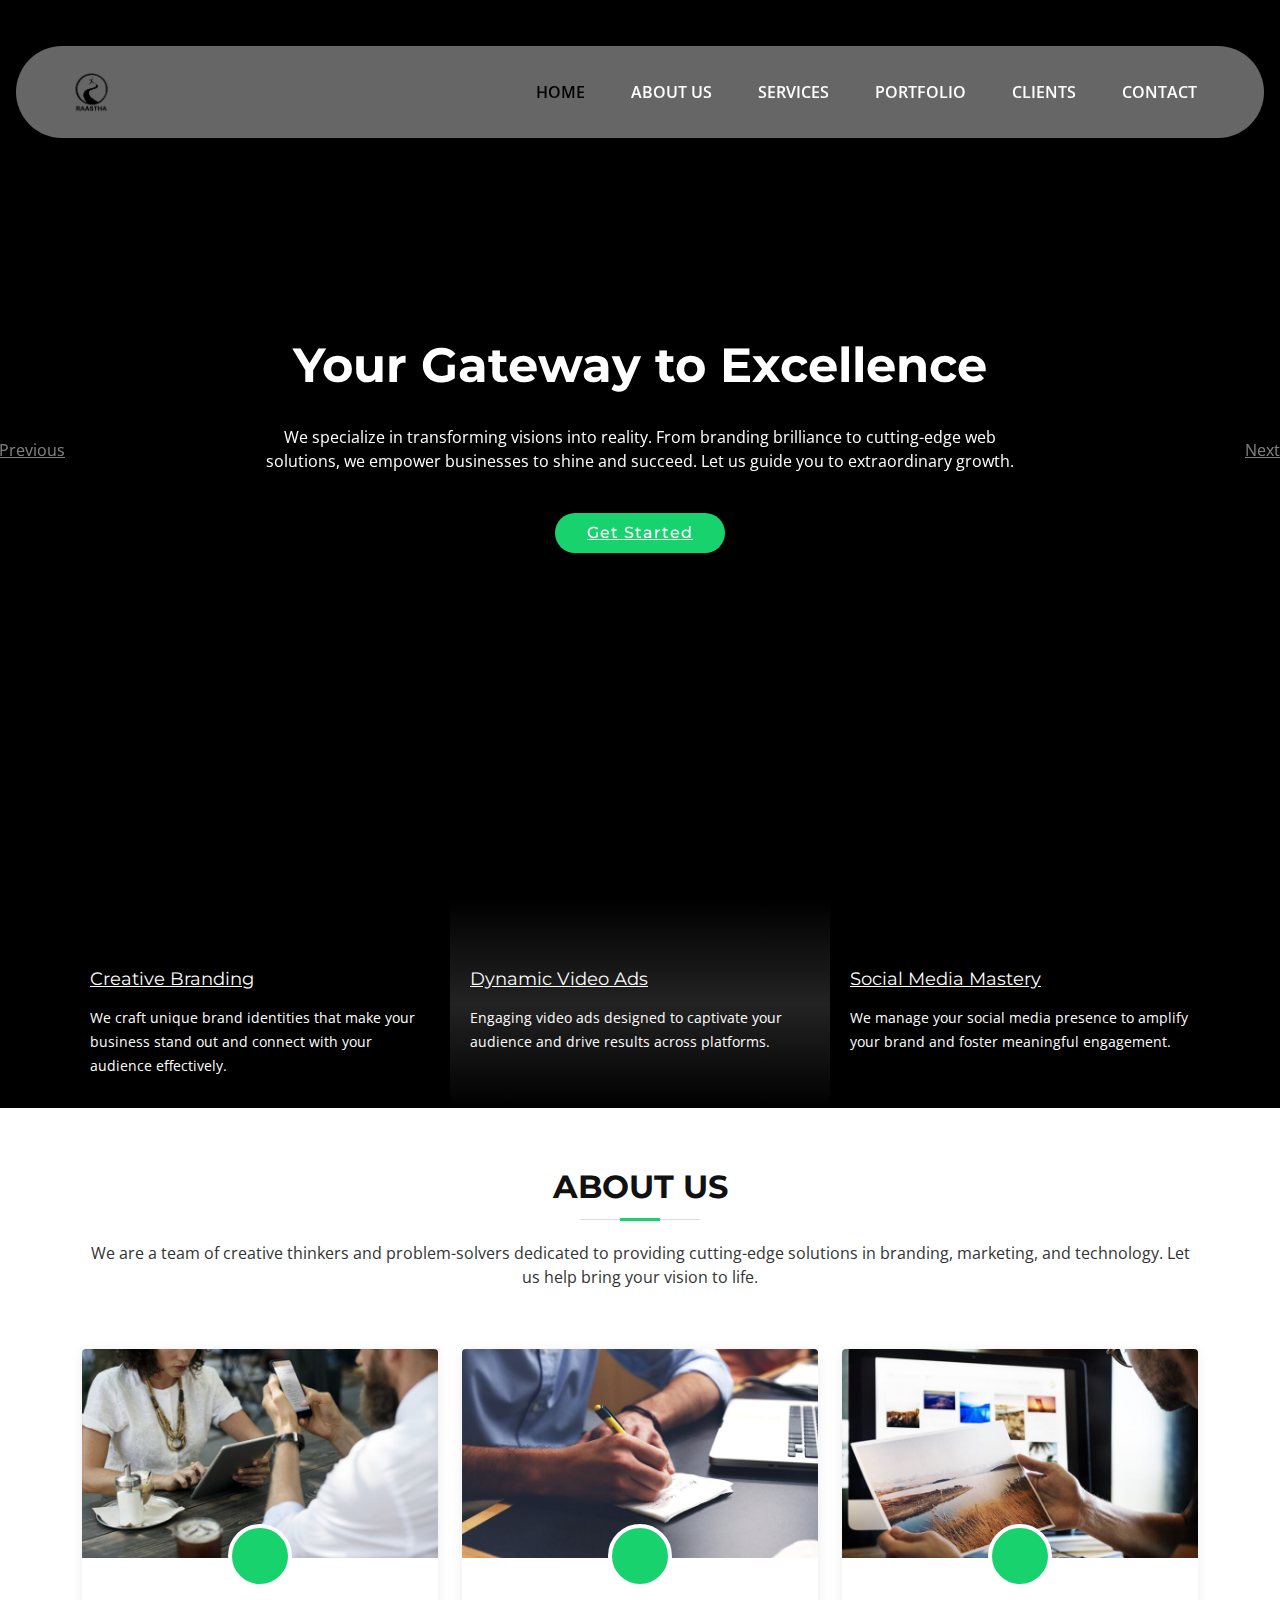
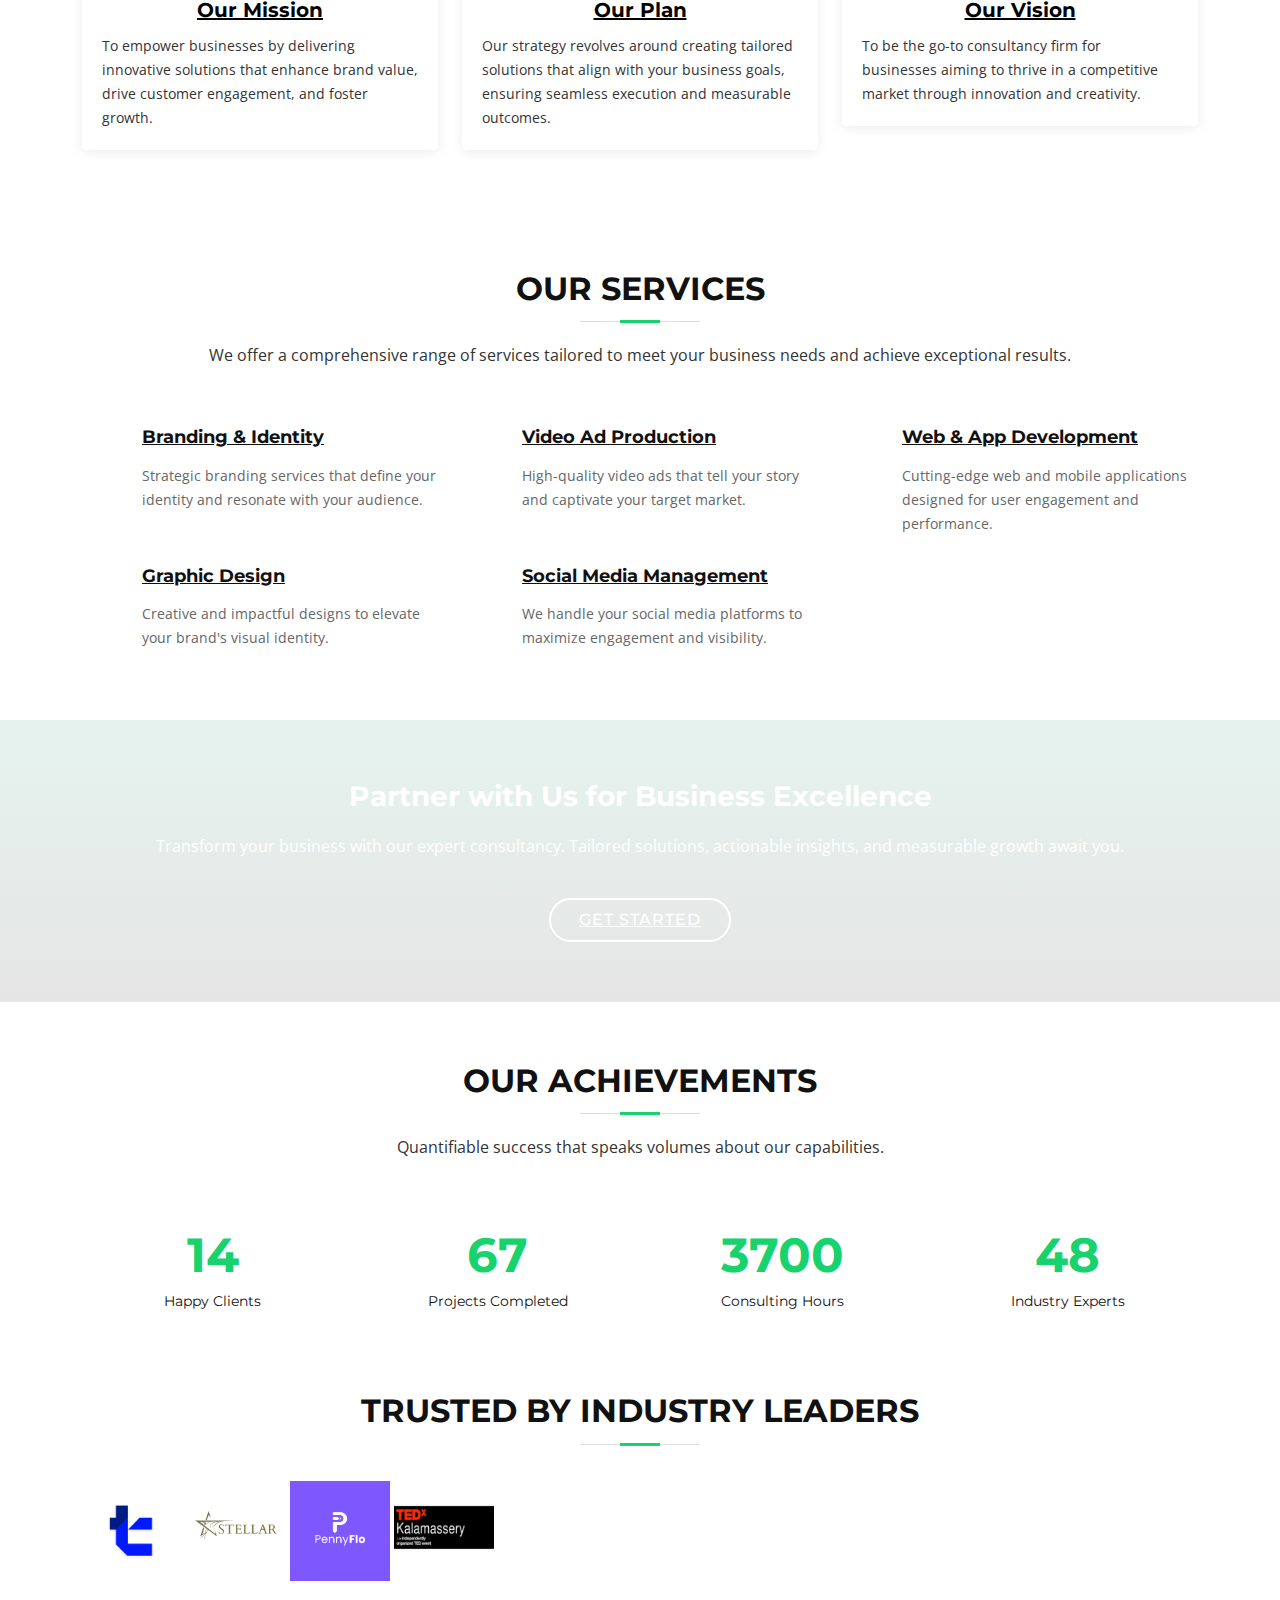
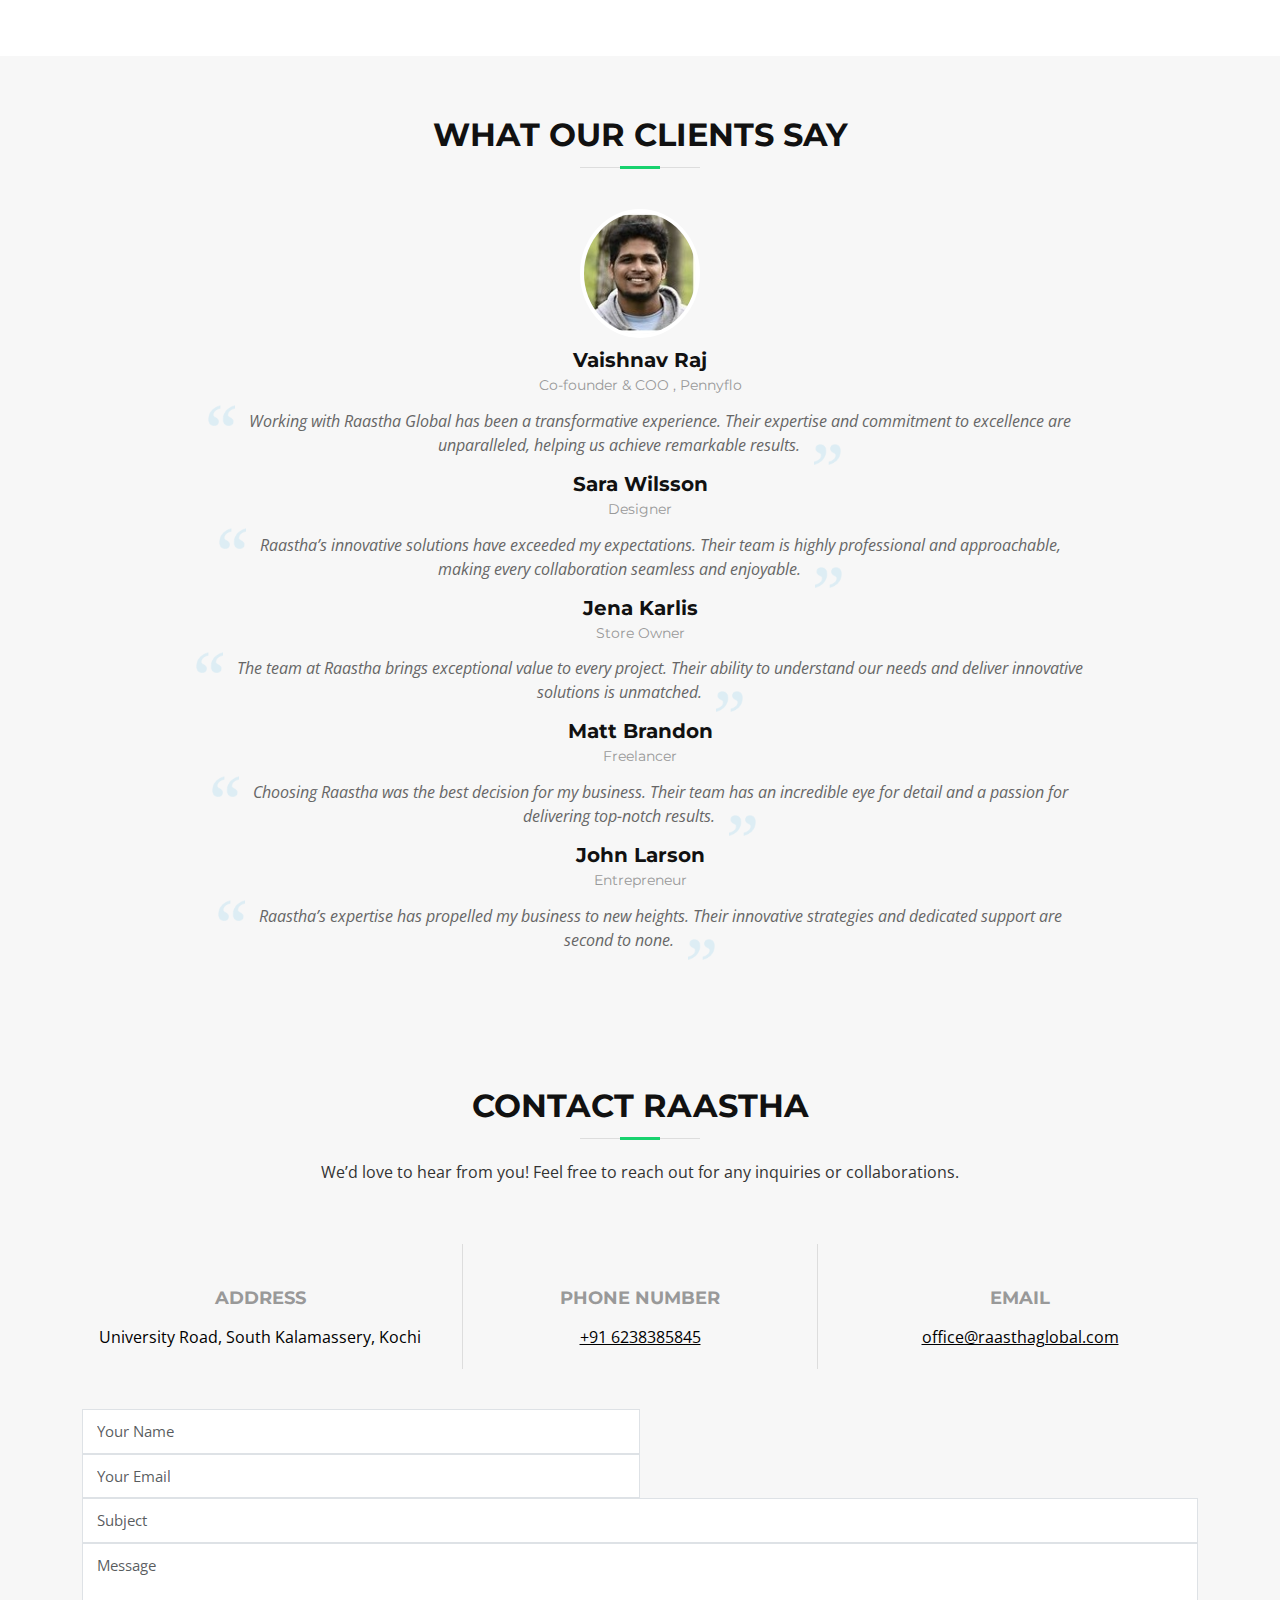
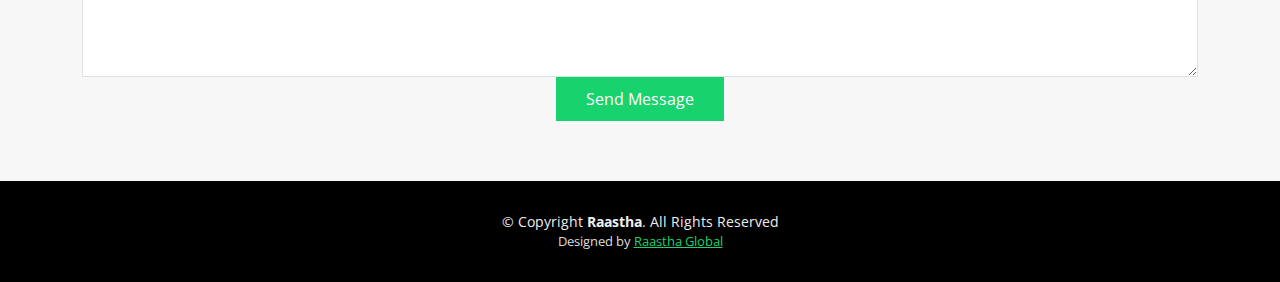
==== commit 296bc386: "removed progress bar, team, and Blog sections. Added and aligned client logos" ====
--- a/index.html
+++ b/index.html
@@ -8,7 +8,7 @@
   <meta content="" name="description">
 
   <!-- Favicons -->
-  <link href="img/favicon.png" rel="icon">
+  <link href="img/intro-carousel/logo Raastha-03.png" rel="icon">
   <link href="img/apple-touch-icon.png" rel="apple-touch-icon">
 
   <!-- Google Fonts -->
@@ -121,19 +121,19 @@
                 <a class="nav-link" href="#portfolio">Portfolio</a>
               </li>
               <li class="nav-item">
-                <a class="nav-link" href="#team">Team</a>
+                <a class="nav-link" href="#clients">Clients</a>
               </li>
-              <li class="nav-item dropdown">
+              <!-- <li class="nav-item dropdown">
                 <a class="nav-link dropdown-toggle" href="#" id="navbarDropdown" role="button" data-bs-toggle="dropdown" aria-expanded="false">
                   Drop Down
-                </a>
-                <ul class="dropdown-menu" aria-labelledby="navbarDropdown">
+                </a> -->
+                <!-- <ul class="dropdown-menu" aria-labelledby="navbarDropdown">
                   <li><a class="dropdown-item" href="#">Drop Down 1</a></li>
                   <li><a class="dropdown-item" href="#">Drop Down 3</a></li>
                   <li><a class="dropdown-item" href="#">Drop Down 4</a></li>
                   <li><a class="dropdown-item" href="#">Drop Down 5</a></li>
-                </ul>
-              </li>
+                </ul> -->
+              <!-- </li> -->
               <li class="nav-item">
                 <a class="nav-link" href="#contact">Contact</a>
               </li>
@@ -366,14 +366,14 @@
   <div class="container text-center">
     <h3>Partner with Us for Business Excellence</h3>
     <p> Transform your business with our expert consultancy. Tailored solutions, actionable insights, and measurable growth await you.</p>
-    <a class="cta-btn" href="#">Get Started</a>
+    <a class="cta-btn" href="#contact">Get Started</a>
   </div>
 </section><!-- #call-to-action -->
 
 <!--==========================
   Skills Section
 ===========================-->
-<section id="skills">
+<!-- <section id="skills">
   <div class="container">
 
     <header class="section-header">
@@ -410,7 +410,7 @@
     </div>
 
   </div>
-</section>
+</section> -->
 
 <!--==========================
   Facts Section
@@ -447,9 +447,9 @@
 
     </div>
 
-    <div class="facts-img">
+    <!-- <div class="facts-img">
       <img src="img/business-impact.png" alt="Business Impact" class="img-fluid">
-    </div>
+    </div> -->
 
   </div>
 </section><!-- #facts -->
@@ -457,7 +457,7 @@
 <!--==========================
   Portfolio Section
 ===========================-->
-<section id="portfolio" class="section-bg">
+<!-- <section id="portfolio" class="section-bg">
   <div class="container">
 
     <header class="section-header">
@@ -525,7 +525,7 @@
     </div>
 
   </div>
-</section><!-- #portfolio -->
+</section> -->
 
 <!--==========================
   Clients Section
@@ -538,14 +538,13 @@
     </header>
 
     <div class="owl-carousel clients-carousel">
-      <img src="img/clients/stellar-removebg-preview.png" alt="">
-      <img src="img/clients/trellicore.jpg" alt="">
-      <img src="img/clients/trellicore_square.jpg" alt="">
-      <img src="img/clients/stellar_square.jpg" alt="">
-      <img src="img/clients/pennyflow.jpg" alt="">
-      <img src="img/clients/client-6.png" alt="">
-      <img src="img/clients/client-7.png" alt="">
-      <img src="img/clients/client-8.png" alt="">
+      <!-- <img src="img/clients/trellicore.jpg" alt="" style="width: 100px;"> -->
+      <img src="img/clients/trellicore_square.jpg" alt="" style="width: 100px;">
+      <img src="img/clients/stellar_square.jpg" alt="" style="width: 100px;">
+      <img src="img/clients/pennyflow.jpg" alt=""   style="width: 100px;">  
+      <img src="img/clients/Untitled.png" alt="" style="width: 100px;" >
+      <!-- <img src="img/clients/client-7.png" alt=""  style="width: 100px;">
+      <img src="img/clients/client-8.png" alt="" style="width: 100px;"> -->
     </div>
 
   </div>
@@ -568,13 +567,13 @@
         <h4>Co-founder &amp; COO , Pennyflo</h4>
         <p>
           <img src="img/quote-sign-left.png" class="quote-sign-left" alt="">
-          Working with Raastha has been a transformative experience. Their expertise and commitment to excellence are unparalleled, helping us achieve remarkable results.
+          Working with Raastha Global has been a transformative experience. Their expertise and commitment to excellence are unparalleled, helping us achieve remarkable results.
           <img src="img/quote-sign-right.png" class="quote-sign-right" alt="">
         </p>
       </div>
 
       <div class="testimonial-item">
-        <img src="img/testimonial-2.jpg" class="testimonial-img" alt="">
+        <!-- <img src="img/testimonial-2.jpg" class="testimonial-img" alt=""> -->
         <h3>Sara Wilsson</h3>
         <h4>Designer</h4>
         <p>
@@ -585,7 +584,7 @@
       </div>
 
       <div class="testimonial-item">
-        <img src="img/testimonial-3.jpg" class="testimonial-img" alt="">
+        <!-- <img src="img/testimonial-3.jpg" class="testimonial-img" alt=""> -->
         <h3>Jena Karlis</h3>
         <h4>Store Owner</h4>
         <p>
@@ -596,7 +595,7 @@
       </div>
 
       <div class="testimonial-item">
-        <img src="img/testimonial-4.jpg" class="testimonial-img" alt="">
+        <!-- <img src="img/testimonial-4.jpg" class="testimonial-img" alt=""> -->
         <h3>Matt Brandon</h3>
         <h4>Freelancer</h4>
         <p>
@@ -607,7 +606,7 @@
       </div>
 
       <div class="testimonial-item">
-        <img src="img/testimonial-5.jpg" class="testimonial-img" alt="">
+        <!-- <img src="img/testimonial-5.jpg" class="testimonial-img" alt=""> -->
         <h3>John Larson</h3>
         <h4>Entrepreneur</h4>
         <p>
@@ -623,10 +622,10 @@
 </section><!-- #testimonials -->
 
 
-<!--==========================
+<!-- ==========================
   Team Section
 ============================-->
-<section id="team">
+<!-- <section id="team">
   <div class="container">
     <div class="section-header wow fadeInUp">
       <h3>Our Team</h3>
@@ -706,7 +705,7 @@
     </div>
 
   </div>
-</section><!-- #team -->
+</section>#team -->
 
 <!--==========================
   Contact Section
@@ -725,7 +724,7 @@
         <div class="contact-address">
           <i class="ion-ios-location-outline"></i>
           <h3>Address</h3>
-          <address>123 Innovation Drive, Tech City, USA</address>
+          <address>University Road, South Kalamassery, Kochi</address>
         </div>
       </div>
 
@@ -733,7 +732,7 @@
         <div class="contact-phone">
           <i class="ion-ios-telephone-outline"></i>
           <h3>Phone Number</h3>
-          <p><a href="tel:+1234567890">+1 234 567 890</a></p>
+          <p><a href="tel:+1234567890">+91 6238385845</a></p>
         </div>
       </div>
 
@@ -741,7 +740,7 @@
         <div class="contact-email">
           <i class="ion-ios-email-outline"></i>
           <h3>Email</h3>
-          <p><a href="mailto:contact@raastha.com">contact@raastha.com</a></p>
+          <p><a href="mailto:contact@raastha.com">office@raasthaglobal.com</a></p>
         </div>
       </div>
 
@@ -781,7 +780,7 @@
       &copy; Copyright <strong>Raastha</strong>. All Rights Reserved
     </div>
     <div class="credits">
-      Designed by <a href="https://bootstrapmade.com/">BootstrapMade</a>
+      Designed by <a href="raasthaglobal.com">Raastha Global</a>
     </div>
   </div>
 </footer><!-- #footer -->
--- a/css/style.css
+++ b/css/style.css
@@ -0,0 +1,1586 @@
+/*
+  Theme Name: BizPage
+  Theme URL: https://bootstrapmade.com/bizpage-bootstrap-business-template/
+  Author: BootstrapMade.com
+  License: https://bootstrapmade.com/license/
+*/
+
+/*--------------------------------------------------------------
+# General
+--------------------------------------------------------------*/
+
+body {
+  background: #fff;
+  color: #666666;
+  font-family: "Open Sans", sans-serif;
+}
+
+a {
+  color: #18d26e;
+  transition: 0.5s;
+}
+
+a:hover,
+a:active,
+a:focus {
+  color: #18d36e;
+  outline: none;
+  text-decoration: none;
+}
+
+p {
+  padding: 0;
+  margin: 0 0 30px 0;
+}
+
+h1,
+h2,
+h3,
+h4,
+h5,
+h6 {
+  font-family: "Montserrat", sans-serif;
+  font-weight: 400;
+  margin: 0 0 20px 0;
+  padding: 0;
+}
+
+/* Back to top button */
+
+.back-to-top {
+  position: fixed;
+  display: none;
+  background: #18d26e;
+  color: #fff;
+  width: 44px;
+  height: 44px;
+  text-align: center;
+  line-height: 1;
+  font-size: 16px;
+  border-radius: 50%;
+  right: 15px;
+  bottom: 15px;
+  transition: background 0.5s;
+  z-index: 11;
+}
+
+.back-to-top i {
+  padding-top: 12px;
+  color: #fff;
+}
+
+/* Prelaoder */
+
+#preloader {
+  position: fixed;
+  top: 0;
+  left: 0;
+  right: 0;
+  bottom: 0;
+  z-index: 9999;
+  overflow: hidden;
+  background: #fff;
+}
+
+#preloader:before {
+  content: "";
+  position: fixed;
+  top: calc(50% - 30px);
+  left: calc(50% - 30px);
+  border: 6px solid #f2f2f2;
+  border-top: 6px solid #18d26e;
+  border-radius: 50%;
+  width: 60px;
+  height: 60px;
+  -webkit-animation: animate-preloader 1s linear infinite;
+  animation: animate-preloader 1s linear infinite;
+}
+
+@-webkit-keyframes animate-preloader {
+  0% {
+    -webkit-transform: rotate(0deg);
+    transform: rotate(0deg);
+  }
+
+  100% {
+    -webkit-transform: rotate(360deg);
+    transform: rotate(360deg);
+  }
+}
+
+@keyframes animate-preloader {
+  0% {
+    -webkit-transform: rotate(0deg);
+    transform: rotate(0deg);
+  }
+
+  100% {
+    -webkit-transform: rotate(360deg);
+    transform: rotate(360deg);
+  }
+}
+
+/*--------------------------------------------------------------
+# Header
+--------------------------------------------------------------*/
+
+#header {
+  padding: 30px 0;
+  height: 92px;
+  position: fixed;
+  left: 0;
+  top: 0;
+  right: 0;
+  transition: all 0.5s;
+  z-index: 997;
+}
+
+#header.header-scrolled {
+  background: rgba(0, 0, 0, 0.9);
+  padding: 20px 0;
+  height: 72px;
+  transition: all 0.5s;
+}
+
+#header #logo {
+  float: left;
+}
+
+#header #logo h1 {
+  font-size: 34px;
+  margin: 0;
+  padding: 0;
+  line-height: 1;
+  font-family: "Montserrat", sans-serif;
+  font-weight: 700;
+  letter-spacing: 3px;
+}
+
+#header #logo h1 a,
+#header #logo h1 a:hover {
+  color: #fff;
+  padding-left: 10px;
+  border-left: 4px solid #18d26e;
+}
+
+#header #logo img {
+  padding: 0;
+  margin: 0;
+}
+
+/*--------------------------------------------------------------
+# Intro Section
+--------------------------------------------------------------*/
+
+#intro {
+  display: table;
+  width: 100%;
+  height: 100vh;
+  background: #000;
+}
+
+#intro .carousel-item {
+  width: 100%;
+  height: 100vh;
+  background-size: cover;
+  background-position: center;
+  background-repeat: no-repeat;
+}
+
+#intro .carousel-item::before {
+  content: '';
+  background-color: rgba(0, 0, 0, 0.7);
+  position: absolute;
+  height: 100%;
+  width: 100%;
+  top: 0;
+  right: 0;
+  left: 0;
+  bottom: 0;
+}
+
+#intro .carousel-container {
+  display: -webkit-box;
+  display: -webkit-flex;
+  display: -ms-flexbox;
+  display: flex;
+  -webkit-box-pack: center;
+  -webkit-justify-content: center;
+  -ms-flex-pack: center;
+  justify-content: center;
+  -webkit-box-align: center;
+  -webkit-align-items: center;
+  -ms-flex-align: center;
+  align-items: center;
+  position: absolute;
+  bottom: 0;
+  top: 0;
+  left: 0;
+  right: 0;
+}
+
+#intro .carousel-background img {
+  max-width: 100%;
+}
+
+#intro .carousel-content {
+  text-align: center;
+}
+
+#intro h2 {
+  color: #fff;
+  margin-bottom: 30px;
+  font-size: 48px;
+  font-weight: 700;
+}
+
+#intro p {
+  width: 80%;
+  margin: 0 auto 30px auto;
+  color: #fff;
+}
+
+#intro .carousel-fade {
+  overflow: hidden;
+}
+
+#intro .carousel-fade .carousel-inner .carousel-item {
+  transition-property: opacity;
+}
+
+#intro .carousel-fade .carousel-inner .carousel-item,
+#intro .carousel-fade .carousel-inner .active.carousel-item-left,
+#intro .carousel-fade .carousel-inner .active.carousel-item-right {
+  opacity: 0;
+}
+
+#intro .carousel-fade .carousel-inner .active,
+#intro .carousel-fade .carousel-inner .carousel-item-next.carousel-item-left,
+#intro .carousel-fade .carousel-inner .carousel-item-prev.carousel-item-right {
+  opacity: 1;
+  transition: 0.5s;
+}
+
+#intro .carousel-fade .carousel-inner .carousel-item-next,
+#intro .carousel-fade .carousel-inner .carousel-item-prev,
+#intro .carousel-fade .carousel-inner .active.carousel-item-left,
+#intro .carousel-fade .carousel-inner .active.carousel-item-right {
+  left: 0;
+  -webkit-transform: translate3d(0, 0, 0);
+  transform: translate3d(0, 0, 0);
+}
+
+#intro .carousel-control-prev,
+#intro .carousel-control-next {
+  width: 10%;
+}
+
+#intro .carousel-control-next-icon,
+#intro .carousel-control-prev-icon {
+  background: none;
+  font-size: 32px;
+  line-height: 1;
+}
+
+#intro .carousel-indicators li {
+  cursor: pointer;
+}
+
+#intro .btn-get-started {
+  font-family: "Montserrat", sans-serif;
+  font-weight: 500;
+  font-size: 16px;
+  letter-spacing: 1px;
+  display: inline-block;
+  padding: 8px 32px;
+  border-radius: 50px;
+  transition: 0.5s;
+  margin: 10px;
+  color: #fff;
+  background: #18d26e;
+}
+
+#intro .btn-get-started:hover {
+  background: #fff;
+  color: #18d26e;
+}
+
+/*--------------------------------------------------------------
+# Navigation Menu
+--------------------------------------------------------------*/
+
+/* Nav Menu Essentials */
+
+.nav-menu,
+.nav-menu * {
+  margin: 0;
+  padding: 0;
+  list-style: none;
+}
+
+.nav-menu ul {
+  position: absolute;
+  display: none;
+  top: 100%;
+  left: 0;
+  z-index: 99;
+}
+
+.nav-menu li {
+  position: relative;
+  white-space: nowrap;
+}
+
+.nav-menu > li {
+  float: left;
+}
+
+.nav-menu li:hover > ul,
+.nav-menu li.sfHover > ul {
+  display: block;
+}
+
+.nav-menu ul ul {
+  top: 0;
+  left: 100%;
+}
+
+.nav-menu ul li {
+  min-width: 180px;
+}
+
+/* Nav Menu Arrows */
+
+.sf-arrows .sf-with-ul {
+  padding-right: 30px;
+}
+
+.sf-arrows .sf-with-ul:after {
+  content: "\f107";
+  position: absolute;
+  right: 15px;
+  font-family: FontAwesome;
+  font-style: normal;
+  font-weight: normal;
+}
+
+.sf-arrows ul .sf-with-ul:after {
+  content: "\f105";
+}
+
+/* Nav Meu Container */
+
+#nav-menu-container {
+  float: right;
+  margin: 0;
+}
+
+/* Nav Meu Styling */
+
+.nav-menu a {
+  padding: 0 8px 10px 8px;
+  text-decoration: none;
+  display: inline-block;
+  color: #fff;
+  font-family: "Montserrat", sans-serif;
+  font-weight: 700;
+  font-size: 13px;
+  text-transform: uppercase;
+  outline: none;
+}
+
+.nav-menu li:hover > a,
+.nav-menu > .menu-active > a {
+  color: #18d26e;
+}
+
+.nav-menu > li {
+  margin-left: 10px;
+}
+
+.nav-menu ul {
+  margin: 4px 0 0 0;
+  padding: 10px;
+  box-shadow: 0px 0px 30px rgba(127, 137, 161, 0.25);
+  background: #fff;
+}
+
+.nav-menu ul li {
+  transition: 0.3s;
+}
+
+.nav-menu ul li a {
+  padding: 10px;
+  color: #333;
+  transition: 0.3s;
+  display: block;
+  font-size: 13px;
+  text-transform: none;
+}
+
+.nav-menu ul li:hover > a {
+  color: #18d26e;
+}
+
+.nav-menu ul ul {
+  margin: 0;
+}
+
+/* Mobile Nav Toggle */
+
+#mobile-nav-toggle {
+  position: fixed;
+  right: 0;
+  top: 0;
+  z-index: 999;
+  margin: 20px 20px 0 0;
+  border: 0;
+  background: none;
+  font-size: 24px;
+  display: none;
+  transition: all 0.4s;
+  outline: none;
+  cursor: pointer;
+}
+
+#mobile-nav-toggle i {
+  color: #fff;
+}
+
+/* Mobile Nav Styling */
+
+#mobile-nav {
+  position: fixed;
+  top: 0;
+  padding-top: 18px;
+  bottom: 0;
+  z-index: 998;
+  background: rgba(0, 0, 0, 0.8);
+  left: -260px;
+  width: 260px;
+  overflow-y: auto;
+  transition: 0.4s;
+}
+
+#mobile-nav ul {
+  padding: 0;
+  margin: 0;
+  list-style: none;
+}
+
+#mobile-nav ul li {
+  position: relative;
+}
+
+#mobile-nav ul li a {
+  color: #fff;
+  font-size: 13px;
+  text-transform: uppercase;
+  overflow: hidden;
+  padding: 10px 22px 10px 15px;
+  position: relative;
+  text-decoration: none;
+  width: 100%;
+  display: block;
+  outline: none;
+  font-weight: 700;
+  font-family: "Montserrat", sans-serif;
+}
+
+#mobile-nav ul li a:hover {
+  color: #18d26e;
+}
+
+#mobile-nav ul li li {
+  padding-left: 30px;
+}
+
+#mobile-nav ul li.menu-active a {
+  color: #18d26e;
+}
+
+#mobile-nav ul .menu-has-children i {
+  position: absolute;
+  right: 0;
+  z-index: 99;
+  padding: 15px;
+  cursor: pointer;
+  color: #fff;
+}
+
+#mobile-nav ul .menu-has-children i.fa-chevron-up {
+  color: #18d26e;
+}
+
+#mobile-nav ul .menu-has-children li a {
+  text-transform: none;
+}
+
+#mobile-nav ul .menu-item-active {
+  color: #18d26e;
+}
+
+#mobile-body-overly {
+  width: 100%;
+  height: 100%;
+  z-index: 997;
+  top: 0;
+  left: 0;
+  position: fixed;
+  background: rgba(0, 0, 0, 0.7);
+  display: none;
+}
+
+/* Mobile Nav body classes */
+
+body.mobile-nav-active {
+  overflow: hidden;
+}
+
+body.mobile-nav-active #mobile-nav {
+  left: 0;
+}
+
+body.mobile-nav-active #mobile-nav-toggle {
+  color: #fff;
+}
+
+/*--------------------------------------------------------------
+# Sections
+--------------------------------------------------------------*/
+
+/* Sections Header
+--------------------------------*/
+
+.section-header h3 {
+  font-size: 32px;
+  color: #111;
+  text-transform: uppercase;
+  text-align: center;
+  font-weight: 700;
+  position: relative;
+  padding-bottom: 15px;
+}
+
+.section-header h3::before {
+  content: '';
+  position: absolute;
+  display: block;
+  width: 120px;
+  height: 1px;
+  background: #ddd;
+  bottom: 1px;
+  left: calc(50% - 60px);
+}
+
+.section-header h3::after {
+  content: '';
+  position: absolute;
+  display: block;
+  width: 40px;
+  height: 3px;
+  background: #18d26e;
+  bottom: 0;
+  left: calc(50% - 20px);
+}
+
+.section-header p {
+  text-align: center;
+  padding-bottom: 30px;
+  color: #333;
+}
+
+/* Section with background
+--------------------------------*/
+
+.section-bg {
+  background: #f7f7f7;
+}
+
+/* Featured Services Section
+--------------------------------*/
+
+#featured-services {
+  background: #000;
+}
+
+#featured-services .box {
+  padding: 30px 20px;
+}
+
+#featured-services .box-bg {
+  background-image: linear-gradient(0deg, #000000 0%, #242323 50%, #000000 100%);
+}
+
+#featured-services i {
+  color: #18d26e;
+  font-size: 48px;
+  display: inline-block;
+  line-height: 1;
+}
+
+#featured-services h4 {
+  font-weight: 400;
+  margin: 15px 0;
+  font-size: 18px;
+}
+
+#featured-services h4 a {
+  color: #fff;
+}
+
+#featured-services h4 a:hover {
+  color: #18d26e;
+}
+
+#featured-services p {
+  font-size: 14px;
+  line-height: 24px;
+  color: #fff;
+  margin-bottom: 0;
+}
+
+/* About Us Section
+--------------------------------*/
+
+#about {
+  background: url("../img/about-bg.jpg") center top no-repeat fixed;
+  background-size: cover;
+  padding: 60px 0 40px 0;
+  position: relative;
+}
+
+#about::before {
+  content: '';
+  position: absolute;
+  left: 0;
+  right: 0;
+  top: 0;
+  bottom: 0;
+  background: rgba(255, 255, 255, 0.92);
+  z-index: 9;
+}
+
+#about .container {
+  position: relative;
+  z-index: 10;
+}
+
+#about .about-col {
+  background: #fff;
+  border-radius: 0 0 4px 4px;
+  box-shadow: 0px 2px 12px rgba(0, 0, 0, 0.08);
+  margin-bottom: 20px;
+}
+
+#about .about-col .img {
+  position: relative;
+}
+
+#about .about-col .img img {
+  border-radius: 4px 4px 0 0;
+}
+
+#about .about-col .icon {
+  width: 64px;
+  height: 64px;
+  padding-top: 8px;
+  text-align: center;
+  position: absolute;
+  background-color: #18d26e;
+  border-radius: 50%;
+  text-align: center;
+  border: 4px solid #fff;
+  left: calc( 50% - 32px);
+  bottom: -30px;
+  transition: 0.3s;
+}
+
+#about .about-col i {
+  font-size: 36px;
+  line-height: 1;
+  color: #fff;
+  transition: 0.3s;
+}
+
+#about .about-col:hover .icon {
+  background-color: #fff;
+}
+
+#about .about-col:hover i {
+  color: #18d26e;
+}
+
+#about .about-col h2 {
+  color: #000;
+  text-align: center;
+  font-weight: 700;
+  font-size: 20px;
+  padding: 0;
+  margin: 40px 0 12px 0;
+}
+
+#about .about-col h2 a {
+  color: #000;
+}
+
+#about .about-col h2 a:hover {
+  color: #18d26e;
+}
+
+#about .about-col p {
+  font-size: 14px;
+  line-height: 24px;
+  color: #333;
+  margin-bottom: 0;
+  padding: 0 20px 20px 20px;
+}
+
+/* Services Section
+--------------------------------*/
+
+#services {
+  background: #fff;
+  background-size: cover;
+  padding: 60px 0 40px 0;
+}
+
+#services .box {
+  margin-bottom: 30px;
+}
+
+#services .icon {
+  float: left;
+}
+
+#services .icon i {
+  color: #18d26e;
+  font-size: 36px;
+  line-height: 1;
+  transition: 0.5s;
+}
+
+#services .title {
+  margin-left: 60px;
+  font-weight: 700;
+  margin-bottom: 15px;
+  font-size: 18px;
+}
+
+#services .title a {
+  color: #111;
+}
+
+#services .box:hover .title a {
+  color: #18d26e;
+}
+
+#services .description {
+  font-size: 14px;
+  margin-left: 60px;
+  line-height: 24px;
+  margin-bottom: 0;
+}
+
+/* Call To Action Section
+--------------------------------*/
+
+#call-to-action {
+  background: linear-gradient(rgba(0, 142, 99, 0.1), rgba(0, 0, 0, 0.1)), url(../img/call-to-action-bg.jpg) fixed center center;
+  background-size: cover;
+  padding: 60px 0;
+}
+
+#call-to-action h3 {
+  color: #fff;
+  font-size: 28px;
+  font-weight: 700;
+}
+
+#call-to-action p {
+  color: #fff;
+}
+
+#call-to-action .cta-btn {
+  font-family: "Montserrat", sans-serif;
+  text-transform: uppercase;
+  font-weight: 500;
+  font-size: 16px;
+  letter-spacing: 1px;
+  display: inline-block;
+  padding: 8px 28px;
+  border-radius: 25px;
+  transition: 0.5s;
+  margin-top: 10px;
+  border: 2px solid #fff;
+  color: #fff;
+}
+
+#call-to-action .cta-btn:hover {
+  background: #18d26e;
+  border: 2px solid #18d26e;
+}
+
+/* Call To Action Section
+--------------------------------*/
+
+#skills {
+  padding: 60px 0;
+}
+
+#skills .progress {
+  height: 35px;
+  margin-bottom: 10px;
+}
+
+#skills .progress .skill {
+  font-family: "Open Sans", sans-serif;
+  line-height: 35px;
+  padding: 0;
+  margin: 0 0 0 20px;
+  text-transform: uppercase;
+}
+
+#skills .progress .skill .val {
+  float: right;
+  font-style: normal;
+  margin: 0 20px 0 0;
+}
+
+#skills .progress-bar {
+  width: 1px;
+  text-align: left;
+  transition: .9s;
+}
+
+
+
+/* Facts Section
+--------------------------------*/
+
+#facts {
+  background: url("../img/facts-bg.jpg") center top no-repeat fixed;
+  background-size: cover;
+  padding: 60px 0 0 0;
+  position: relative;
+}
+
+#facts::before {
+  content: '';
+  position: absolute;
+  left: 0;
+  right: 0;
+  top: 0;
+  bottom: 0;
+  background: rgba(255, 255, 255, 0.88);
+  z-index: 9;
+}
+
+#facts .container {
+  position: relative;
+  z-index: 10;
+}
+
+#facts .counters span {
+  font-family: "Montserrat", sans-serif;
+  font-weight: bold;
+  font-size: 48px;
+  display: block;
+  color: #18d26e;
+}
+
+#facts .counters p {
+  padding: 0;
+  margin: 0 0 20px 0;
+  font-family: "Montserrat", sans-serif;
+  font-size: 14px;
+  color: #111;
+}
+
+#facts .facts-img {
+  text-align: center;
+  padding-top: 30px;
+}
+
+/* Portfolio Section
+--------------------------------*/
+
+#portfolio {
+  padding: 60px 0;
+}
+
+#portfolio #portfolio-flters {
+  padding: 0;
+  margin: 5px 0 35px 0;
+  list-style: none;
+  text-align: center;
+}
+
+#portfolio #portfolio-flters li {
+  cursor: pointer;
+  margin: 15px 15px 15px 0;
+  display: inline-block;
+  padding: 10px 20px;
+  font-size: 12px;
+  line-height: 20px;
+  color: #666666;
+  border-radius: 4px;
+  text-transform: uppercase;
+  background: #fff;
+  margin-bottom: 5px;
+  transition: all 0.3s ease-in-out;
+}
+
+#portfolio #portfolio-flters li:hover,
+#portfolio #portfolio-flters li.filter-active {
+  background: #18d26e;
+  color: #fff;
+}
+
+#portfolio #portfolio-flters li:last-child {
+  margin-right: 0;
+}
+
+#portfolio .portfolio-wrap {
+  box-shadow: 0px 2px 12px rgba(0, 0, 0, 0.08);
+  transition: 0.3s;
+}
+
+#portfolio .portfolio-wrap:hover {
+  box-shadow: 0px 4px 14px rgba(0, 0, 0, 0.16);
+}
+
+#portfolio .portfolio-item {
+  position: relative;
+  height: 360px;
+  overflow: hidden;
+}
+
+#portfolio .portfolio-item figure {
+  background: #000;
+  overflow: hidden;
+  height: 240px;
+  position: relative;
+  border-radius: 4px 4px 0 0;
+  margin: 0;
+}
+
+#portfolio .portfolio-item figure:hover img {
+  opacity: 0.4;
+  transition: 0.3s;
+}
+
+#portfolio .portfolio-item figure .link-preview,
+#portfolio .portfolio-item figure .link-details {
+  position: absolute;
+  display: inline-block;
+  opacity: 0;
+  line-height: 1;
+  text-align: center;
+  width: 36px;
+  height: 36px;
+  background: #fff;
+  border-radius: 50%;
+  transition: 0.2s linear;
+}
+
+#portfolio .portfolio-item figure .link-preview i,
+#portfolio .portfolio-item figure .link-details i {
+  padding-top: 6px;
+  font-size: 22px;
+  color: #333;
+}
+
+#portfolio .portfolio-item figure .link-preview:hover,
+#portfolio .portfolio-item figure .link-details:hover {
+  background: #18d26e;
+}
+
+#portfolio .portfolio-item figure .link-preview:hover i,
+#portfolio .portfolio-item figure .link-details:hover i {
+  color: #fff;
+}
+
+#portfolio .portfolio-item figure .link-preview {
+  left: calc(50% - 38px);
+  top: calc(50% - 18px);
+}
+
+#portfolio .portfolio-item figure .link-details {
+  right: calc(50% - 38px);
+  top: calc(50% - 18px);
+}
+
+#portfolio .portfolio-item figure:hover .link-preview {
+  opacity: 1;
+  left: calc(50% - 44px);
+}
+
+#portfolio .portfolio-item figure:hover .link-details {
+  opacity: 1;
+  right: calc(50% - 44px);
+}
+
+#portfolio .portfolio-item .portfolio-info {
+  background: #fff;
+  text-align: center;
+  padding: 30px;
+  height: 90px;
+  border-radius: 0 0 3px 3px;
+}
+
+#portfolio .portfolio-item .portfolio-info h4 {
+  font-size: 18px;
+  line-height: 1px;
+  font-weight: 700;
+  margin-bottom: 18px;
+  padding-bottom: 0;
+}
+
+#portfolio .portfolio-item .portfolio-info h4 a {
+  color: #333;
+}
+
+#portfolio .portfolio-item .portfolio-info h4 a:hover {
+  color: #18d26e;
+}
+
+#portfolio .portfolio-item .portfolio-info p {
+  padding: 0;
+  margin: 0;
+  color: #b8b8b8;
+  font-weight: 500;
+  font-size: 14px;
+  text-transform: uppercase;
+}
+
+/* Clients Section
+--------------------------------*/
+
+#clients {
+  padding: 60px 0;
+}
+
+#clients img {
+  max-width: 100%;
+  opacity: 1;
+  transition: 0.3s;
+  padding: 15px 0;
+}
+
+#clients img:hover {
+  opacity: 0.5;
+}
+
+#clients .owl-nav,
+#clients .owl-dots {
+  margin-top: 5px;
+  text-align: center;
+}
+
+#clients .owl-dot {
+  display: inline-block;
+  margin: 0 5px;
+  width: 12px;
+  height: 12px;
+  border-radius: 50%;
+  background-color: #ddd;
+}
+
+#clients .owl-dot.active {
+  background-color: #18d26e;
+}
+
+
+
+/* Testimonials Section
+--------------------------------*/
+
+#testimonials {
+  padding: 60px 0;
+}
+
+#testimonials .section-header {
+  margin-bottom: 40px;
+}
+
+#testimonials .testimonial-item {
+  text-align: center;
+}
+
+#testimonials .testimonial-item .testimonial-img {
+  width: 120px;
+  border-radius: 50%;
+  border: 4px solid #fff;
+  margin: 0 auto;
+}
+
+#testimonials .testimonial-item h3 {
+  font-size: 20px;
+  font-weight: bold;
+  margin: 10px 0 5px 0;
+  color: #111;
+}
+
+#testimonials .testimonial-item h4 {
+  font-size: 14px;
+  color: #999;
+  margin: 0 0 15px 0;
+}
+
+#testimonials .testimonial-item .quote-sign-left {
+  margin-top: -15px;
+  padding-right: 10px;
+  display: inline-block;
+  width: 37px;
+}
+
+#testimonials .testimonial-item .quote-sign-right {
+  margin-bottom: -15px;
+  padding-left: 10px;
+  display: inline-block;
+  max-width: 100%;
+  width: 37px;
+}
+
+#testimonials .testimonial-item p {
+  font-style: italic;
+  margin: 0 auto 15px auto;
+}
+
+#testimonials .owl-nav,
+#testimonials .owl-dots {
+  margin-top: 5px;
+  text-align: center;
+}
+
+#testimonials .owl-dot {
+  display: inline-block;
+  margin: 0 5px;
+  width: 12px;
+  height: 12px;
+  border-radius: 50%;
+  background-color: #ddd;
+}
+
+#testimonials .owl-dot.active {
+  background-color: #18d26e;
+}
+
+/* Team Section
+--------------------------------*/
+
+#team {
+  background: #fff;
+  padding: 60px 0;
+}
+
+#team .member {
+  text-align: center;
+  margin-bottom: 20px;
+  background: #000;
+  position: relative;
+}
+
+#team .member .member-info {
+  opacity: 0;
+  display: -webkit-box;
+  display: -webkit-flex;
+  display: -ms-flexbox;
+  display: flex;
+  -webkit-box-pack: center;
+  -webkit-justify-content: center;
+  -ms-flex-pack: center;
+  justify-content: center;
+  -webkit-box-align: center;
+  -webkit-align-items: center;
+  -ms-flex-align: center;
+  align-items: center;
+  position: absolute;
+  bottom: 0;
+  top: 0;
+  left: 0;
+  right: 0;
+  transition: 0.2s;
+}
+
+#team .member .member-info-content {
+  margin-top: -50px;
+  transition: margin 0.2s;
+}
+
+#team .member:hover .member-info {
+  background: rgba(0, 0, 0, 0.7);
+  opacity: 1;
+  transition: 0.4s;
+}
+
+#team .member:hover .member-info-content {
+  margin-top: 0;
+  transition: margin 0.4s;
+}
+
+#team .member h4 {
+  font-weight: 700;
+  margin-bottom: 2px;
+  font-size: 18px;
+  color: #fff;
+}
+
+#team .member span {
+  font-style: italic;
+  display: block;
+  font-size: 13px;
+  color: #fff;
+}
+
+#team .member .social {
+  margin-top: 15px;
+}
+
+#team .member .social a {
+  transition: none;
+  color: #fff;
+}
+
+#team .member .social a:hover {
+  color: #18d26e;
+}
+
+#team .member .social i {
+  font-size: 18px;
+  margin: 0 2px;
+}
+
+/* Contact Section
+--------------------------------*/
+
+#contact {
+  padding: 60px 0;
+}
+
+#contact .contact-info {
+  margin-bottom: 20px;
+  text-align: center;
+}
+
+#contact .contact-info i {
+  font-size: 48px;
+  display: inline-block;
+  margin-bottom: 10px;
+  color: #18d26e;
+}
+
+#contact .contact-info address,
+#contact .contact-info p {
+  margin-bottom: 0;
+  color: #000;
+}
+
+#contact .contact-info h3 {
+  font-size: 18px;
+  margin-bottom: 15px;
+  font-weight: bold;
+  text-transform: uppercase;
+  color: #999;
+}
+
+#contact .contact-info a {
+  color: #000;
+}
+
+#contact .contact-info a:hover {
+  color: #18d26e;
+}
+
+#contact .contact-address,
+#contact .contact-phone,
+#contact .contact-email {
+  margin-bottom: 20px;
+}
+
+#contact .form #sendmessage {
+  color: #18d26e;
+  border: 1px solid #18d26e;
+  display: none;
+  text-align: center;
+  padding: 15px;
+  font-weight: 600;
+  margin-bottom: 15px;
+}
+
+#contact .form #errormessage {
+  color: red;
+  display: none;
+  border: 1px solid red;
+  text-align: center;
+  padding: 15px;
+  font-weight: 600;
+  margin-bottom: 15px;
+}
+
+#contact .form #sendmessage.show,
+#contact .form #errormessage.show,
+#contact .form .show {
+  display: block;
+}
+
+#contact .form .validation {
+  color: red;
+  display: none;
+  margin: 0 0 20px;
+  font-weight: 400;
+  font-size: 13px;
+}
+
+#contact .form input,
+#contact .form textarea {
+  padding: 10px 14px;
+  border-radius: 0;
+  box-shadow: none;
+  font-size: 15px;
+}
+
+#contact .form button[type="submit"] {
+  background: #18d26e;
+  border: 0;
+  padding: 10px 30px;
+  color: #fff;
+  transition: 0.4s;
+  cursor: pointer;
+}
+
+#contact .form button[type="submit"]:hover {
+  background: #13a456;
+}
+
+/*--------------------------------------------------------------
+# Footer
+--------------------------------------------------------------*/
+
+#footer {
+  background: #000;
+  padding: 0 0 30px 0;
+  color: #eee;
+  font-size: 14px;
+}
+
+#footer .footer-top {
+  background: #111;
+  padding: 60px 0 30px 0;
+}
+
+#footer .footer-top .footer-info {
+  margin-bottom: 30px;
+}
+
+#footer .footer-top .footer-info h3 {
+  font-size: 34px;
+  margin: 0 0 20px 0;
+  padding: 2px 0 2px 10px;
+  line-height: 1;
+  font-family: "Montserrat", sans-serif;
+  font-weight: 700;
+  letter-spacing: 3px;
+  border-left: 4px solid #18d26e;
+}
+
+#footer .footer-top .footer-info p {
+  font-size: 14px;
+  line-height: 24px;
+  margin-bottom: 0;
+  font-family: "Montserrat", sans-serif;
+  color: #eee;
+}
+
+#footer .footer-top .social-links a {
+  font-size: 18px;
+  display: inline-block;
+  background: #333;
+  color: #eee;
+  line-height: 1;
+  padding: 8px 0;
+  margin-right: 4px;
+  border-radius: 50%;
+  text-align: center;
+  width: 36px;
+  height: 36px;
+  transition: 0.3s;
+}
+
+#footer .footer-top .social-links a:hover {
+  background: #18d26e;
+  color: #fff;
+}
+
+#footer .footer-top h4 {
+  font-size: 14px;
+  font-weight: bold;
+  color: #fff;
+  text-transform: uppercase;
+  position: relative;
+  padding-bottom: 12px;
+}
+
+#footer .footer-top h4::before,
+#footer .footer-top h4::after {
+  content: '';
+  position: absolute;
+  left: 0;
+  bottom: 0;
+  height: 2px;
+}
+
+#footer .footer-top h4::before {
+  right: 0;
+  background: #555;
+}
+
+#footer .footer-top h4::after {
+  background: #18d26e;
+  width: 60px;
+}
+
+#footer .footer-top .footer-links {
+  margin-bottom: 30px;
+}
+
+#footer .footer-top .footer-links ul {
+  list-style: none;
+  padding: 0;
+  margin: 0;
+}
+
+#footer .footer-top .footer-links ul i {
+  padding-right: 8px;
+  color: #ddd;
+}
+
+#footer .footer-top .footer-links ul li {
+  border-bottom: 1px solid #333;
+  padding: 10px 0;
+}
+
+#footer .footer-top .footer-links ul li:first-child {
+  padding-top: 0;
+}
+
+#footer .footer-top .footer-links ul a {
+  color: #eee;
+}
+
+#footer .footer-top .footer-links ul a:hover {
+  color: #18d26e;
+}
+
+#footer .footer-top .footer-contact {
+  margin-bottom: 30px;
+}
+
+#footer .footer-top .footer-contact p {
+  line-height: 26px;
+}
+
+#footer .footer-top .footer-newsletter {
+  margin-bottom: 30px;
+}
+
+#footer .footer-top .footer-newsletter input[type="email"] {
+  border: 0;
+  padding: 6px 8px;
+  width: 65%;
+}
+
+#footer .footer-top .footer-newsletter input[type="submit"] {
+  background: #18d26e;
+  border: 0;
+  width: 35%;
+  padding: 6px 0;
+  text-align: center;
+  color: #fff;
+  transition: 0.3s;
+  cursor: pointer;
+}
+
+#footer .footer-top .footer-newsletter input[type="submit"]:hover {
+  background: #13a456;
+}
+
+#footer .copyright {
+  text-align: center;
+  padding-top: 30px;
+}
+
+#footer .credits {
+  text-align: center;
+  font-size: 13px;
+  color: #ddd;
+}
+
+/*--------------------------------------------------------------
+# Responsive Media Queries
+--------------------------------------------------------------*/
+
+@media (min-width: 768px) {
+  #contact .contact-address,
+  #contact .contact-phone,
+  #contact .contact-email {
+    padding: 20px 0;
+  }
+
+  #contact .contact-phone {
+    border-left: 1px solid #ddd;
+    border-right: 1px solid #ddd;
+  }
+}
+
+@media (min-width: 992px) {
+  #testimonials .testimonial-item p {
+    width: 80%;
+  }
+}
+
+@media (min-width: 1024px) {
+  #header #logo {
+    padding-left: 60px;
+  }
+
+  #intro p {
+    width: 60%;
+  }
+
+  #intro .carousel-control-prev,
+  #intro .carousel-control-next {
+    width: 5%;
+  }
+
+  #nav-menu-container {
+    padding-right: 60px;
+  }
+}
+
+@media (max-width: 768px) {
+  .back-to-top {
+    bottom: 15px;
+  }
+
+  #header #logo h1 {
+    font-size: 28px;
+  }
+
+  #header #logo img {
+    max-height: 40px;
+  }
+
+  #intro h2 {
+    font-size: 28px;
+  }
+
+  #nav-menu-container {
+    display: none;
+  }
+
+  #mobile-nav-toggle {
+    display: inline;
+  }
+}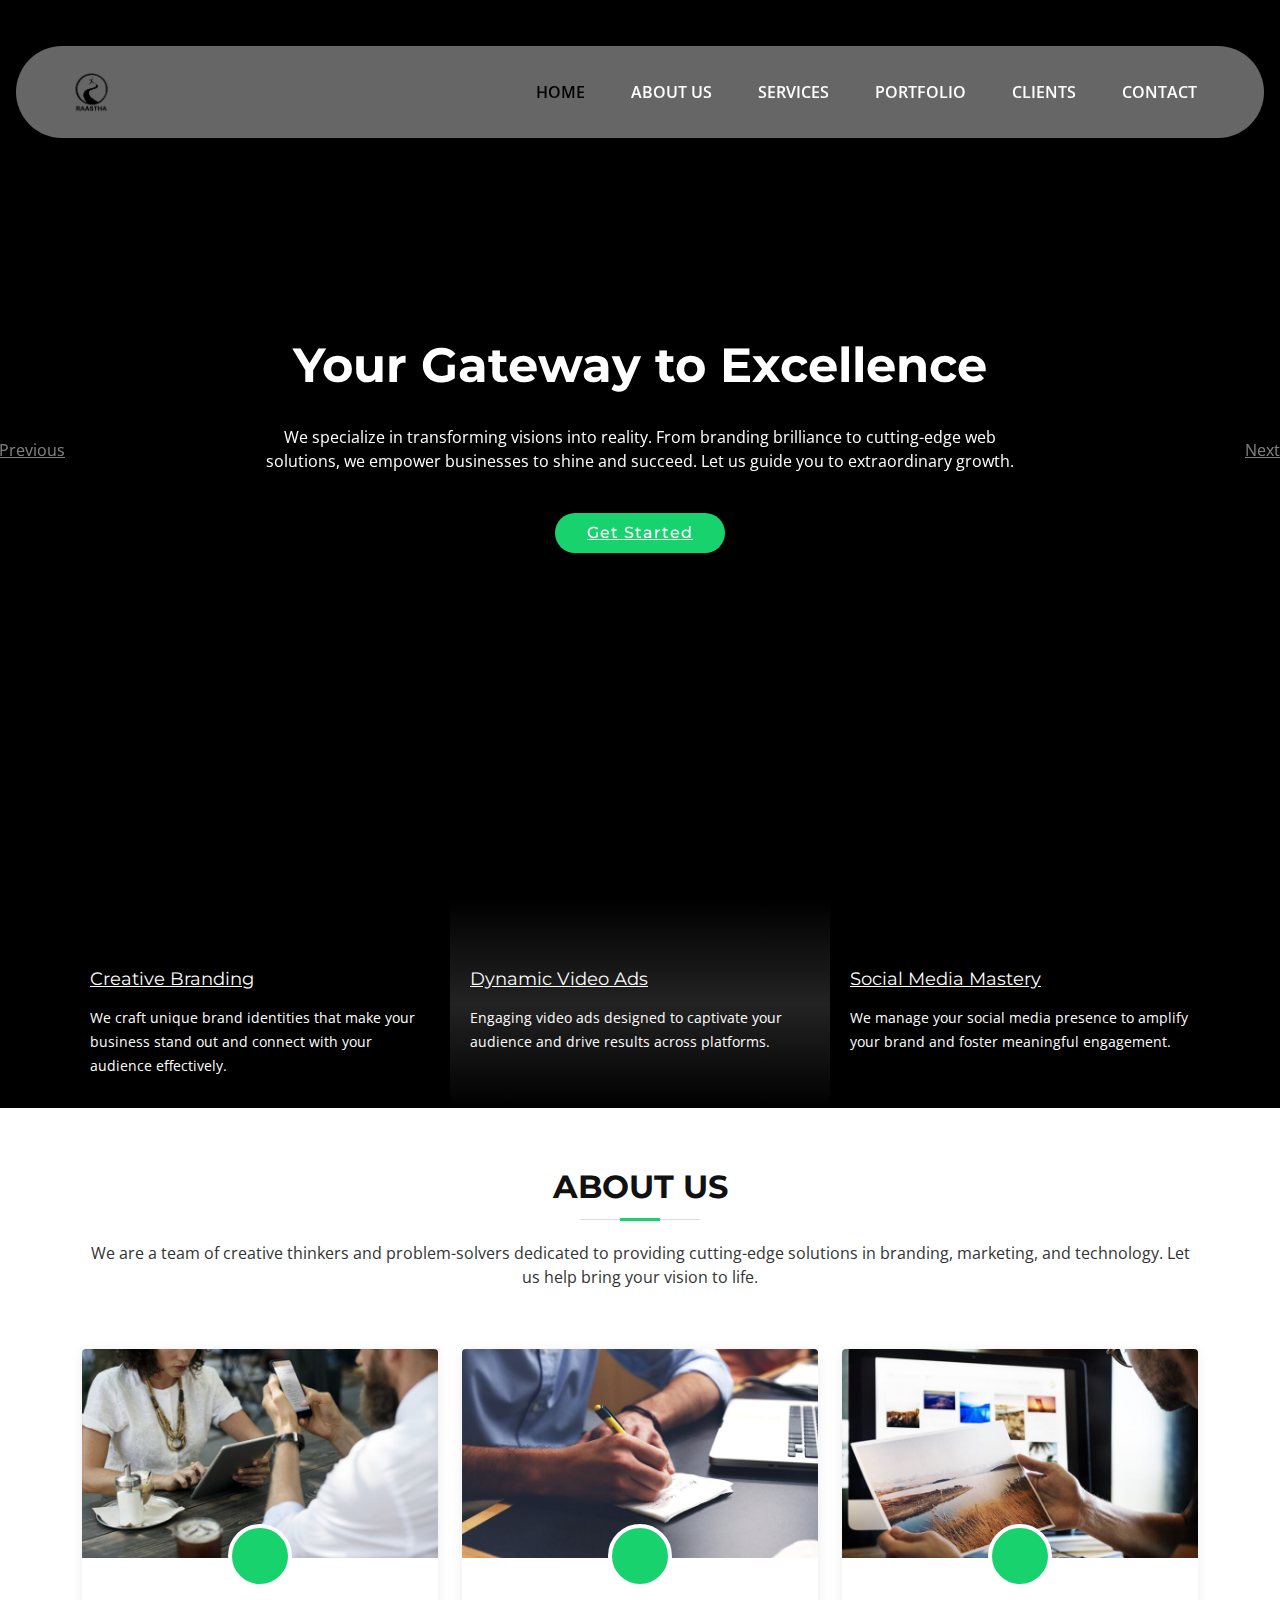
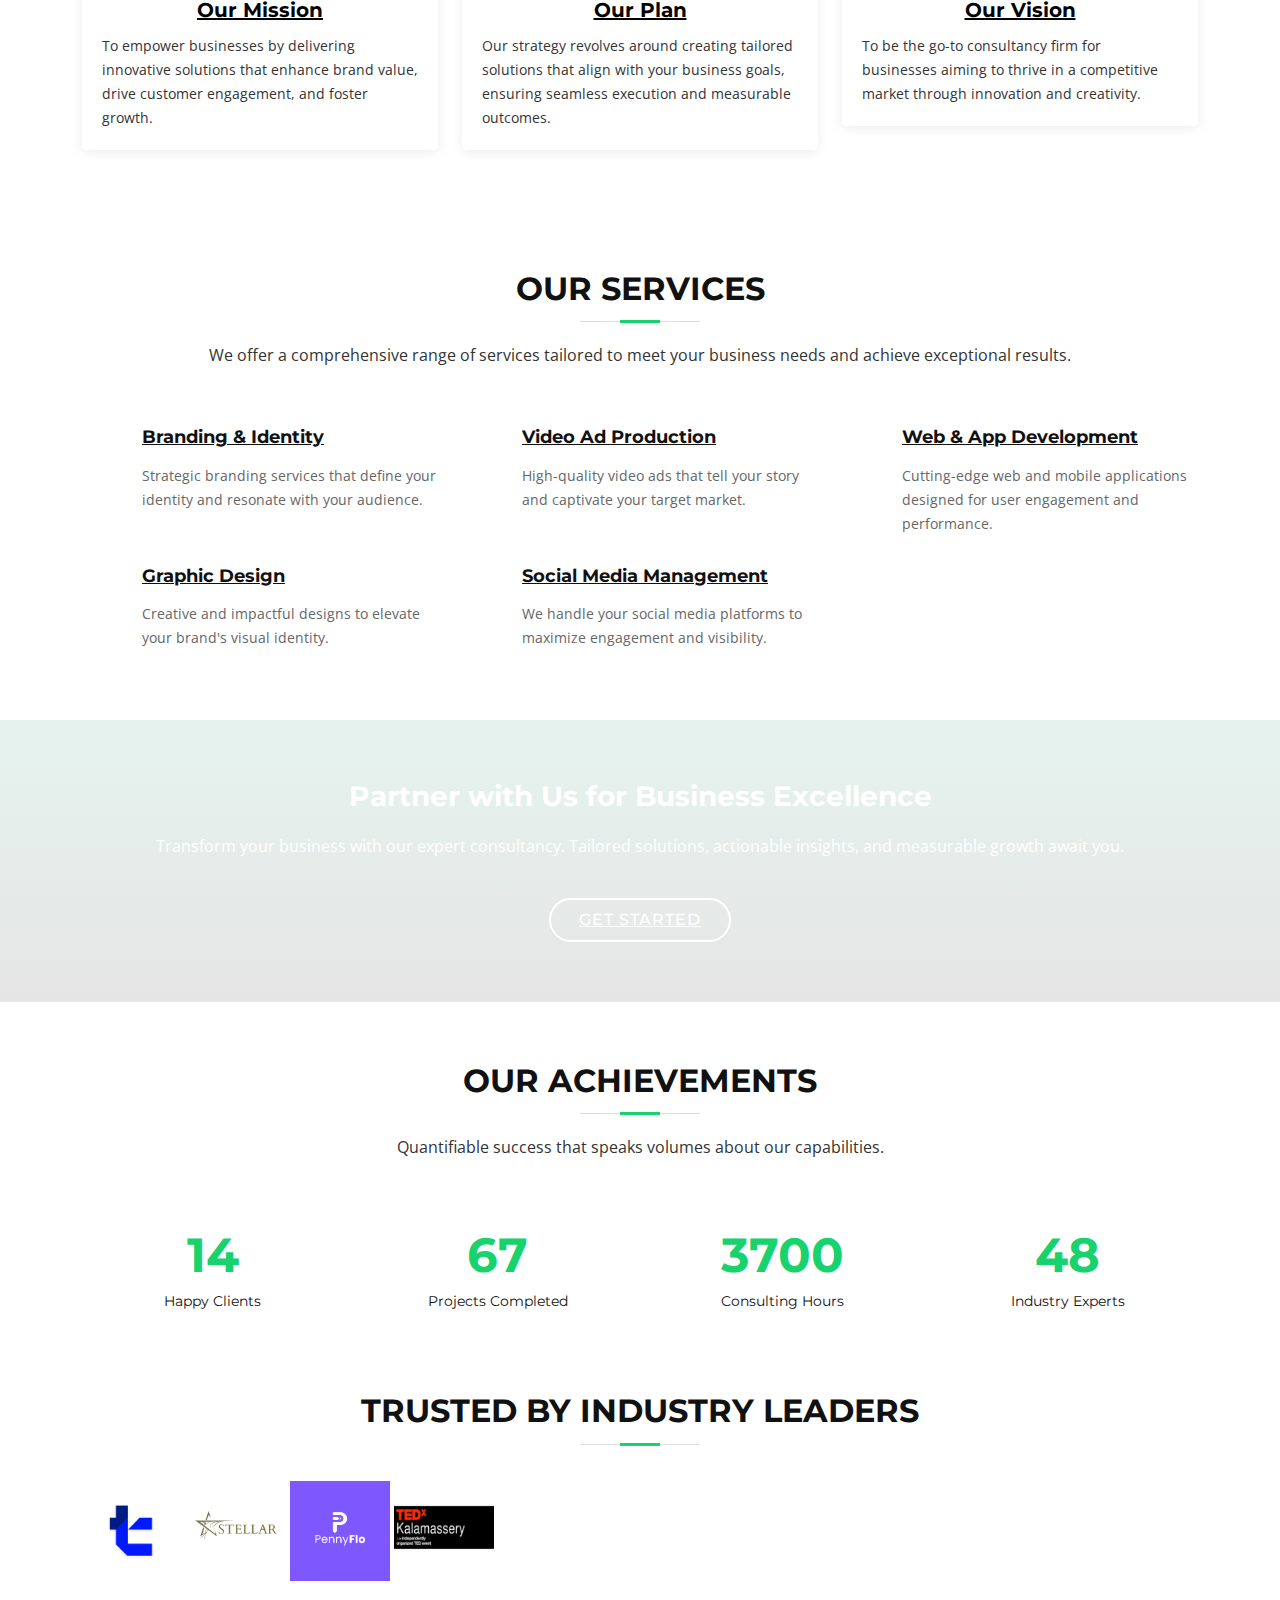
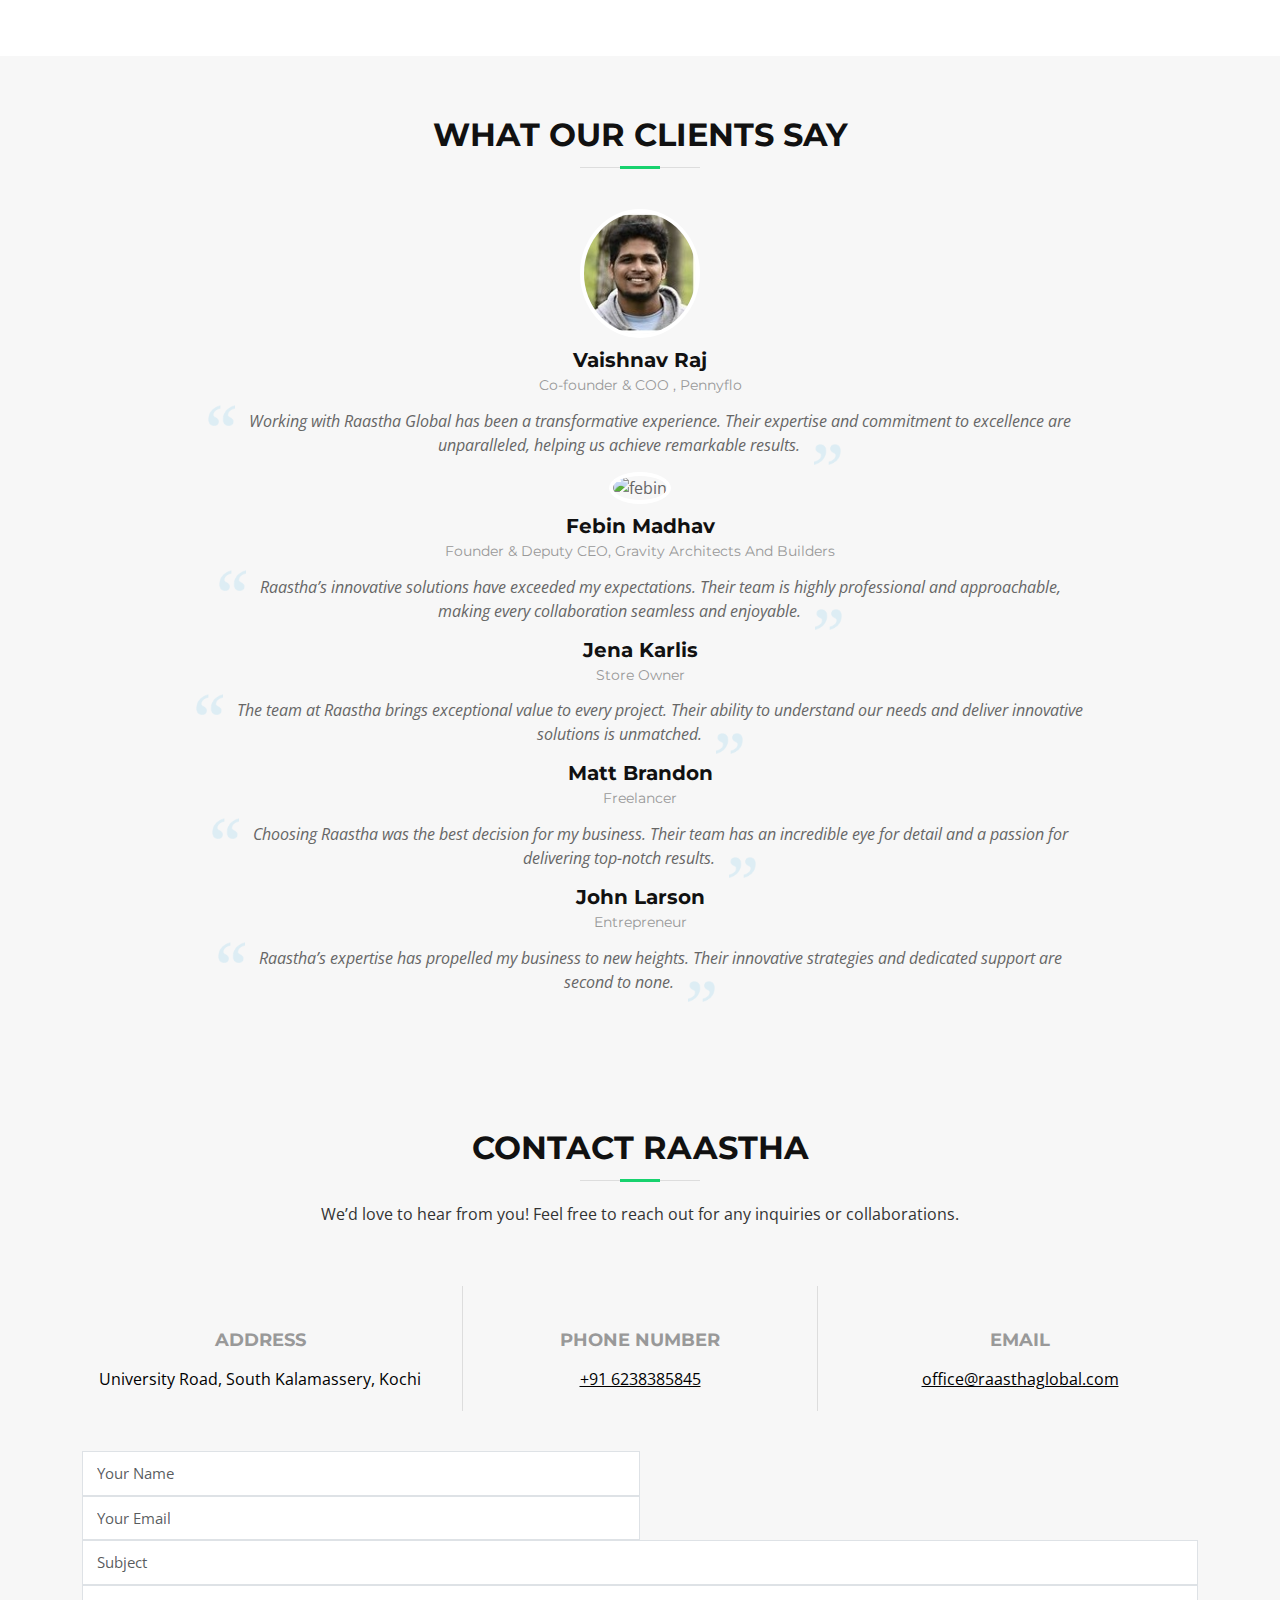
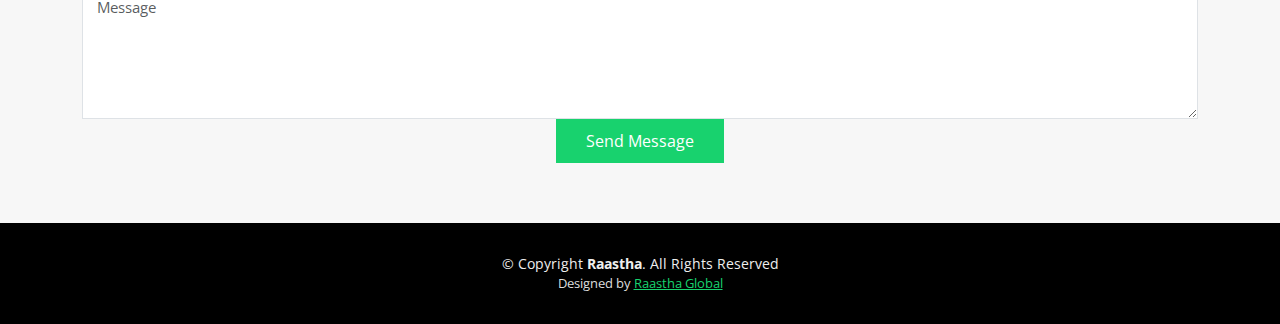
==== commit c0e915e4: "febin madhav testimonial update in index from remote" ====
--- a/index.html
+++ b/index.html
@@ -2,7 +2,7 @@
 <html lang="en">
 <head>
   <meta charset="utf-8">
-  <title>BizPage Bootstrap Template</title>
+  <title>Raastha Global</title>
   <meta content="width=device-width, initial-scale=1.0" name="viewport">
   <meta content="" name="keywords">
   <meta content="" name="description">
@@ -573,9 +573,9 @@
       </div>
 
       <div class="testimonial-item">
-        <!-- <img src="img/testimonial-2.jpg" class="testimonial-img" alt=""> -->
-        <h3>Sara Wilsson</h3>
-        <h4>Designer</h4>
+        <img src="img/testimonial_febin.jpg" class="testimonial-img" alt="febin">
+        <h3>Febin Madhav</h3>
+        <h4>Founder & Deputy CEO, Gravity Architects And Builders</h4>
         <p>
           <img src="img/quote-sign-left.png" class="quote-sign-left" alt="">
           Raastha’s innovative solutions have exceeded my expectations. Their team is highly professional and approachable, making every collaboration seamless and enjoyable.
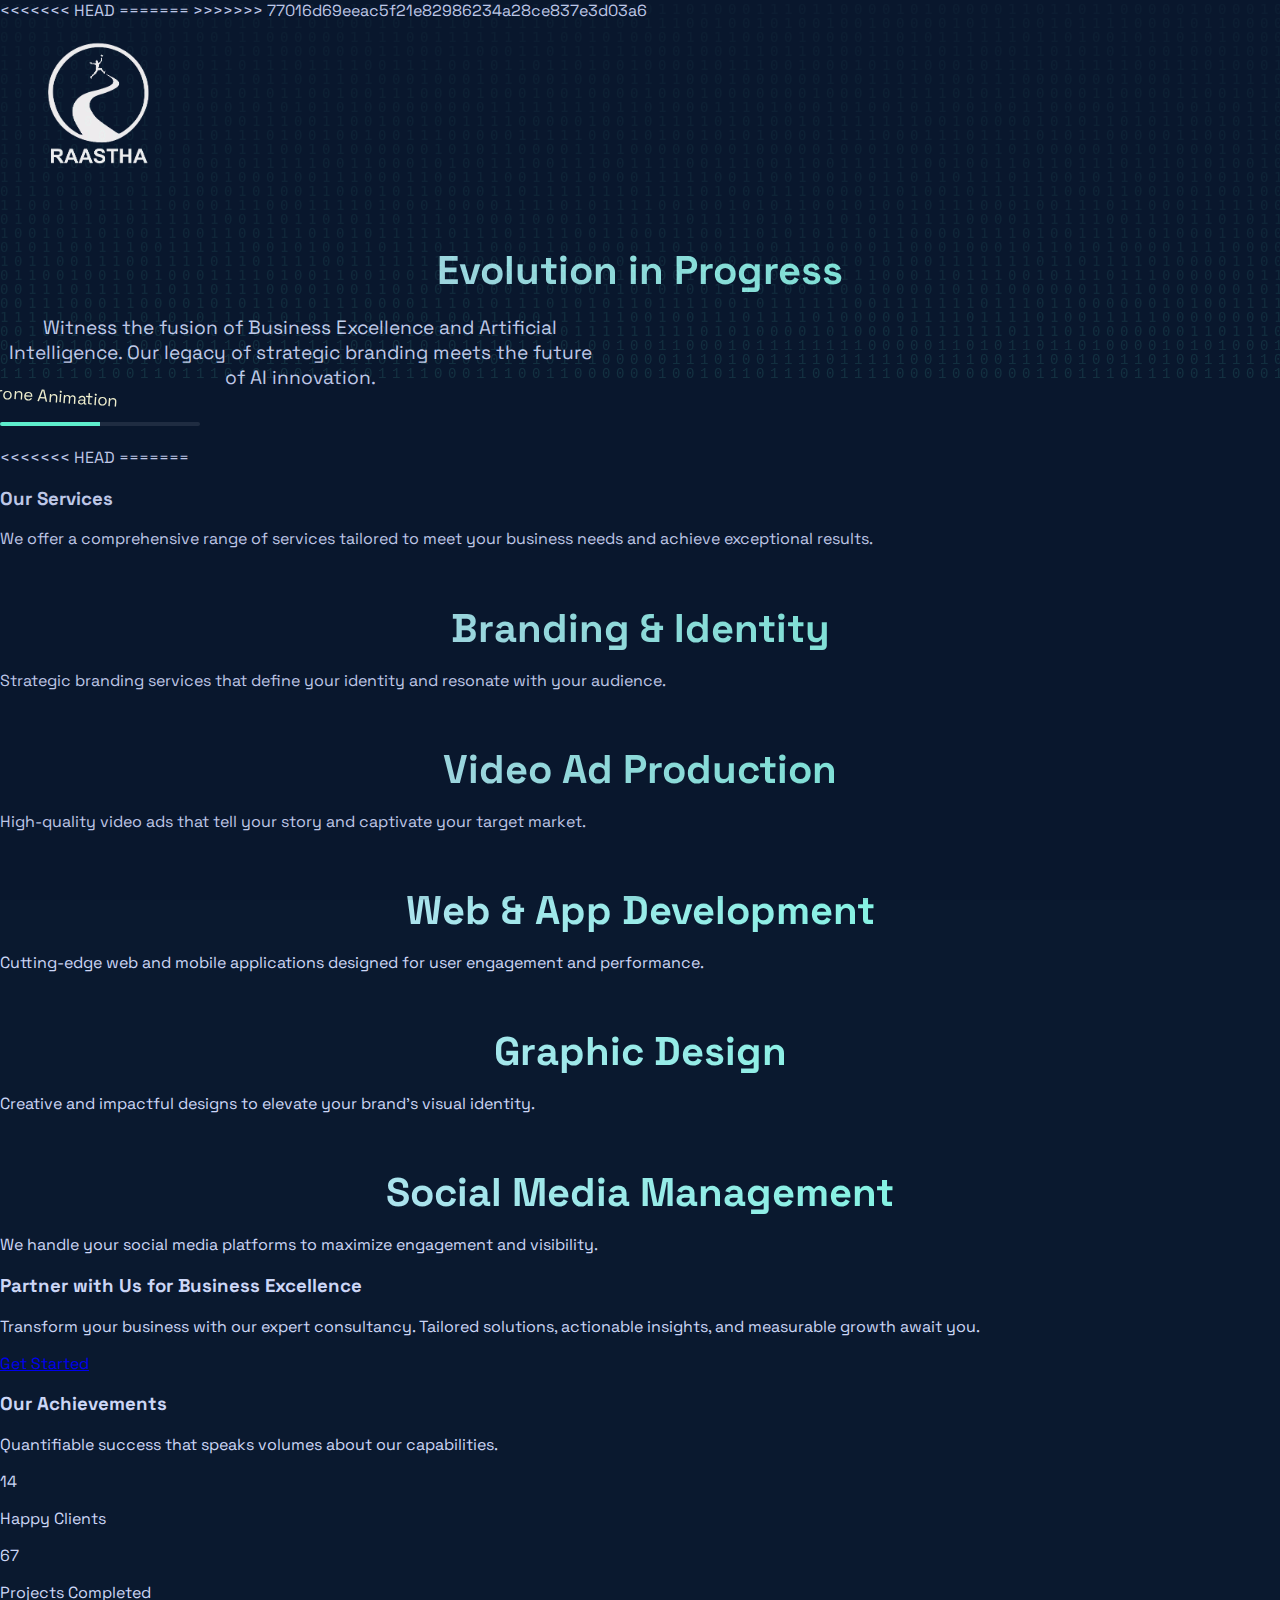
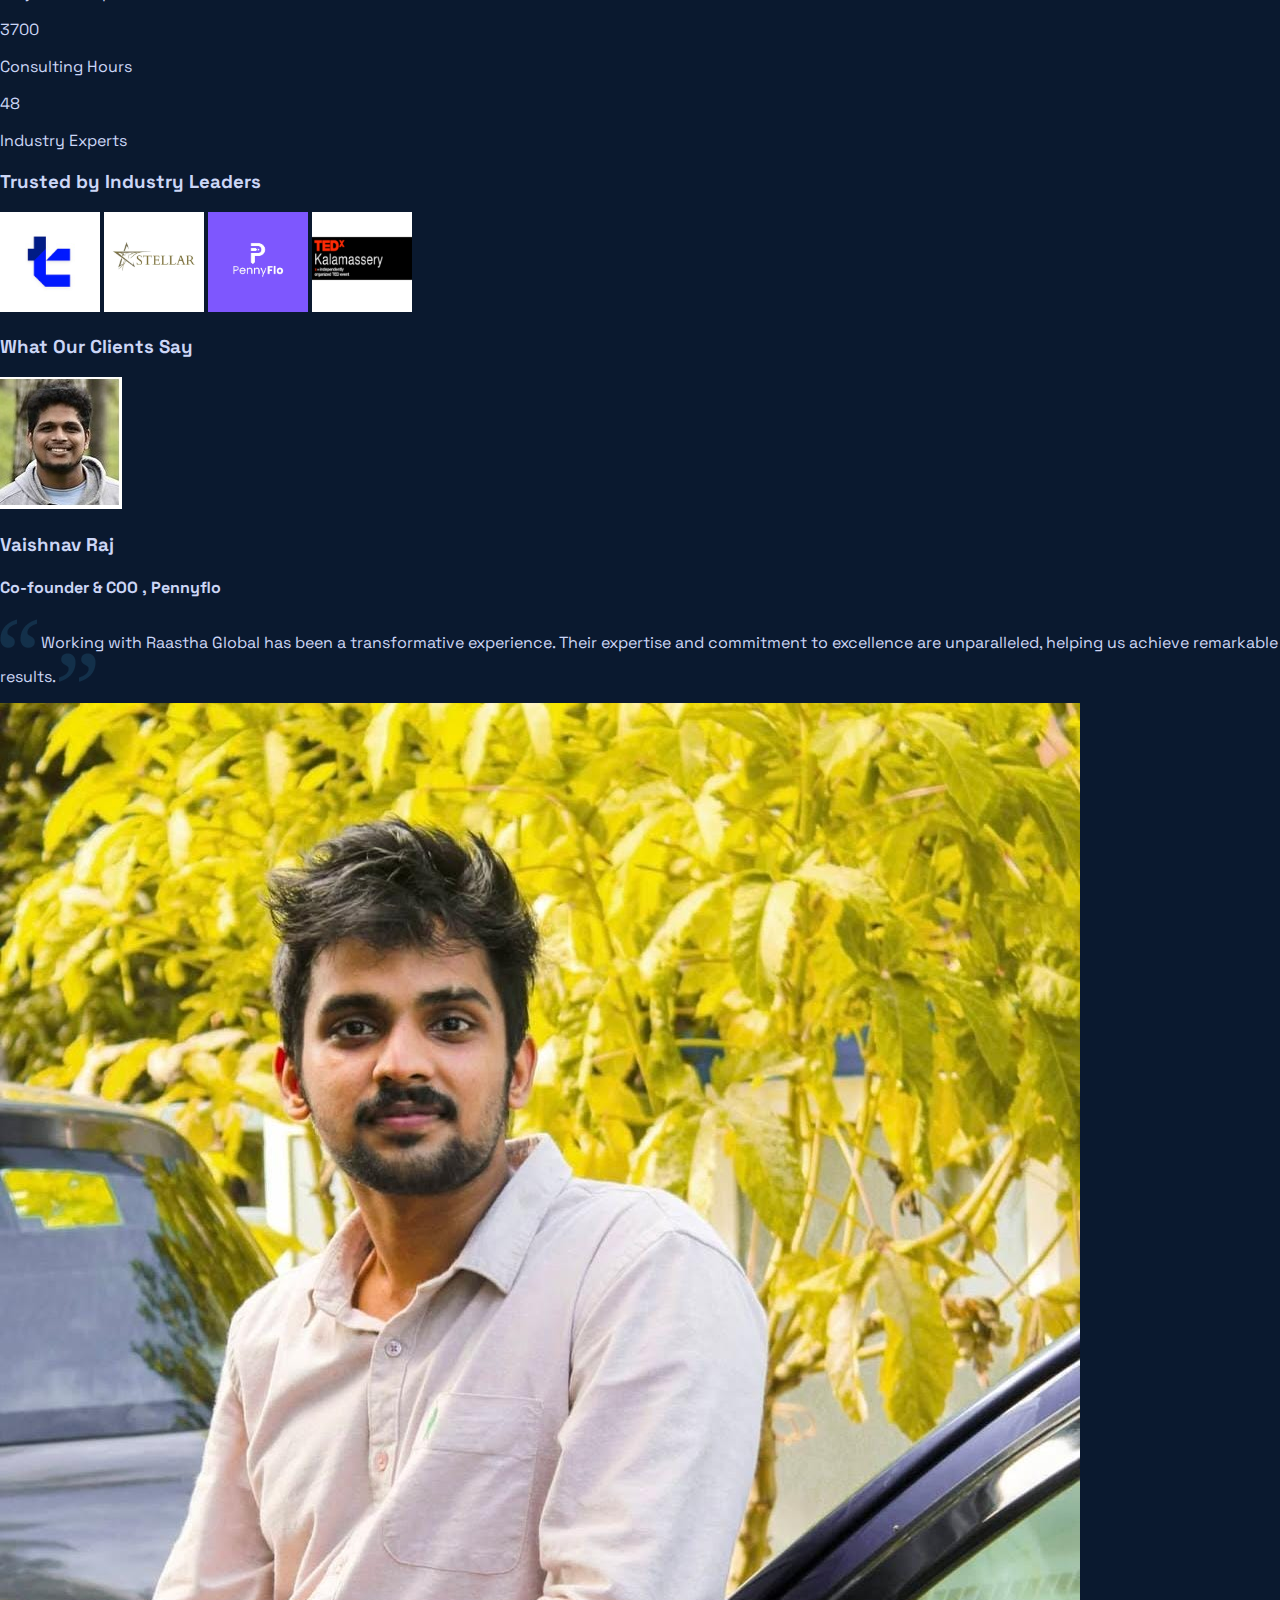
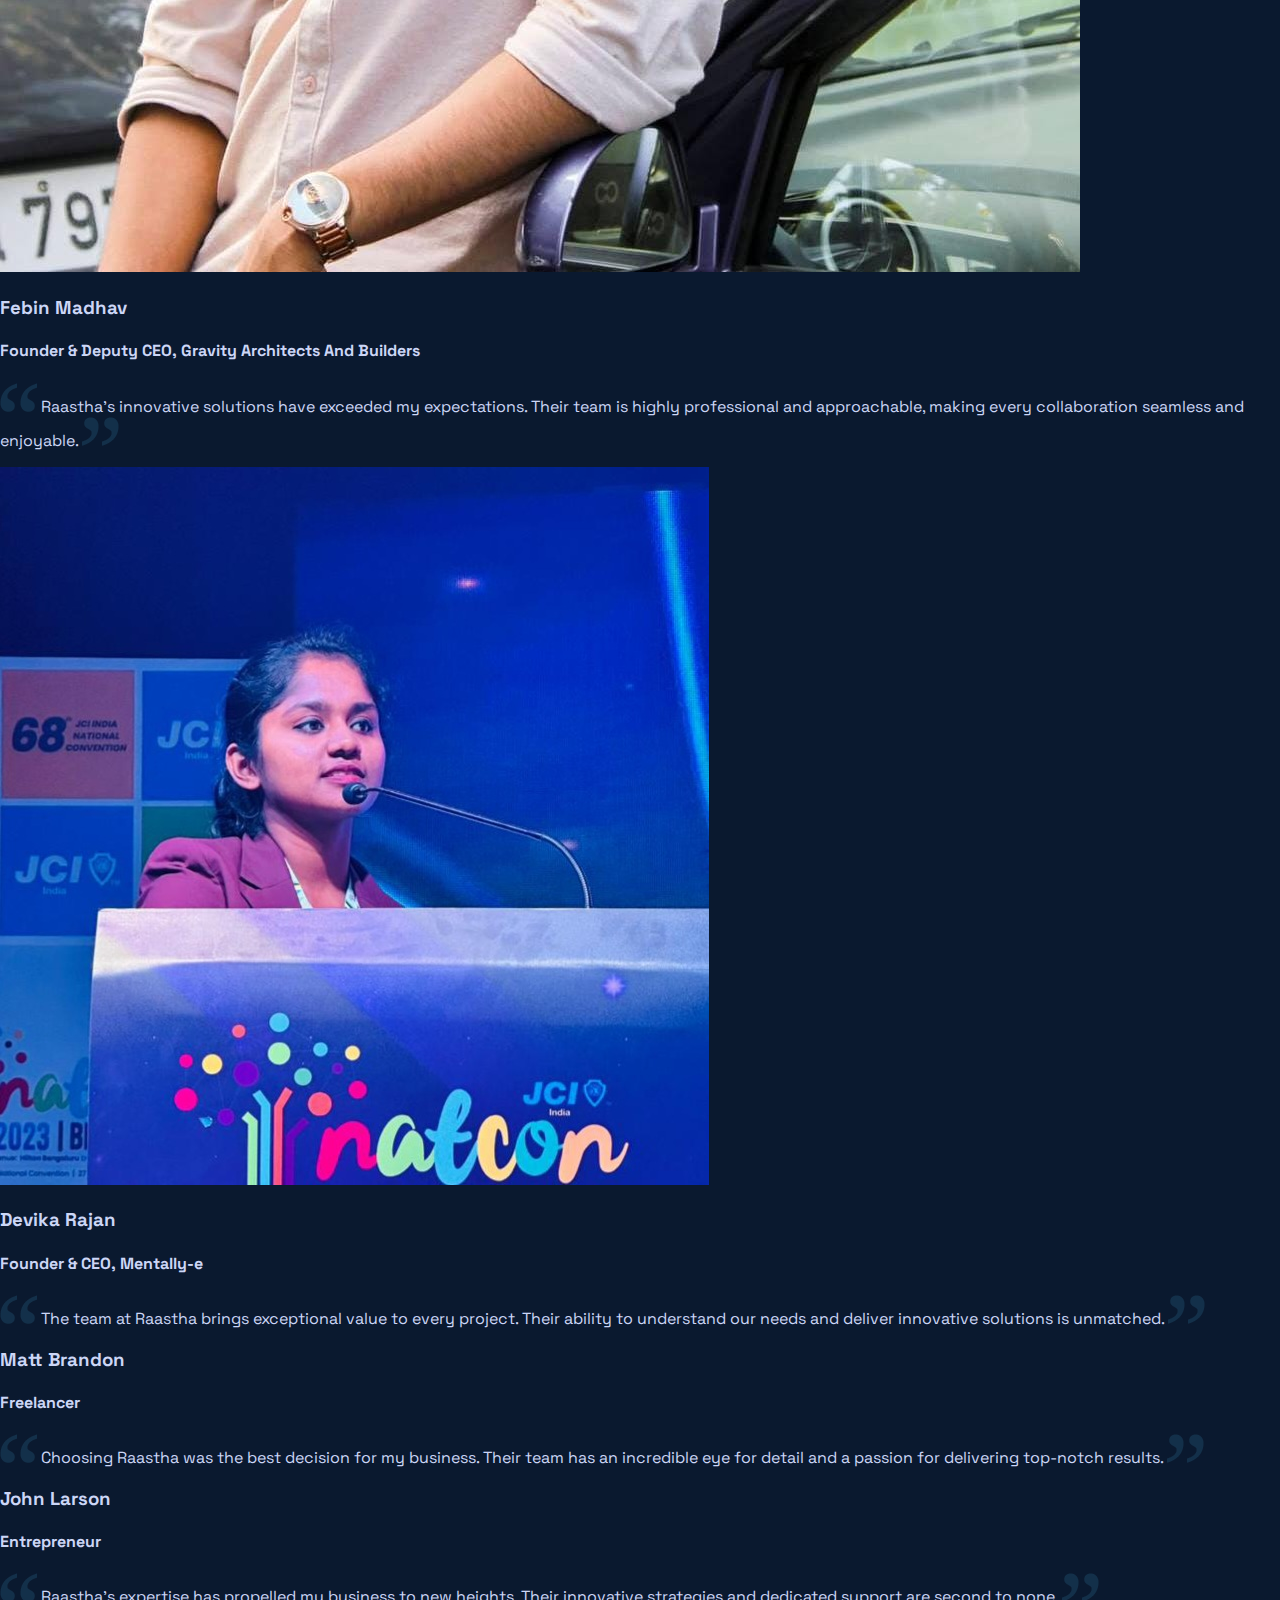
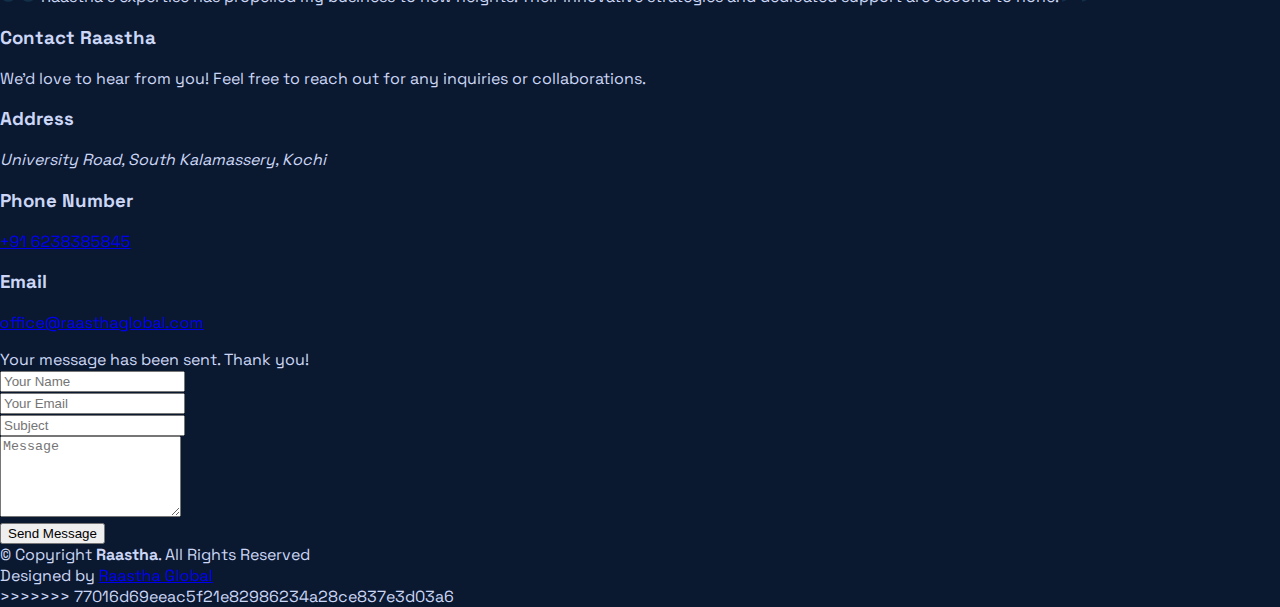
==== commit 34ffebba: "Merge branch 'main' of https://github.com/raastha-global/raasthaglobal.com" ====
--- a/index.html
+++ b/index.html
@@ -1,316 +1,283 @@
 <!DOCTYPE html>
 <html lang="en">
 <head>
+<<<<<<< HEAD
+    <meta charset="UTF-8">
+    <meta name="viewport" content="width=device-width, initial-scale=1.0">
+    <title>Raastha Global - Evolution in Progress</title>
+    <link href="https://fonts.googleapis.com/css2?family=Space+Grotesk:wght@300;400;500;600&display=swap" rel="stylesheet">
+    <style>
+        :root {
+            --primary: #0A192F;
+            --accent: #64FFDA;
+            --text: #CCD6F6;
+        }
+        
+        body {
+            margin: 0;
+            background: var(--primary);
+            font-family: 'Space Grotesk', sans-serif;
+            color: var(--text);
+            overflow: hidden;
+        }
+=======
   <meta charset="utf-8">
   <title>Raastha Global</title>
   <meta content="width=device-width, initial-scale=1.0" name="viewport">
   <meta content="" name="keywords">
   <meta content="" name="description">
-
-  <!-- Favicons -->
-  <link href="img/intro-carousel/logo Raastha-03.png" rel="icon">
-  <link href="img/apple-touch-icon.png" rel="apple-touch-icon">
-
-  <!-- Google Fonts -->
-  <link href="https://fonts.googleapis.com/css?family=Open+Sans:300,300i,400,400i,700,700i|Montserrat:300,400,500,700" rel="stylesheet">
-
-  <!-- Bootstrap CSS File -->
-  <link href="https://cdn.jsdelivr.net/npm/bootstrap@5.3.3/dist/css/bootstrap.min.css" rel="stylesheet" integrity="sha384-QWTKZyjpPEjISv5WaRU9OFeRpok6YctnYmDr5pNlyT2bRjXh0JMhjY6hW+ALEwIH" crossorigin="anonymous">
-
-  <!-- Libraries CSS Files -->
-  <link href="lib/font-awesome/css/font-awesome.min.css" rel="stylesheet">
-  <link href="lib/animate/animate.min.css" rel="stylesheet">
-  <link href="lib/ionicons/css/ionicons.min.css" rel="stylesheet">
-  <link href="lib/owlcarousel/assets/owl.carousel.min.css" rel="stylesheet">
-  <link href="lib/lightbox/css/lightbox.min.css" rel="stylesheet">
-
-  <!-- Main Stylesheet File -->
-  <link href="css/style.css" rel="stylesheet">
-
-  <style>
+>>>>>>> 77016d69eeac5f21e82986234a28ce837e3d03a6
+
+        .container {
+            height: 100vh;
+            display: flex;
+            flex-direction: column;
+            justify-content: center;
+            align-items: center;
+            position: relative;
+        }
+
+        .logo {
+            width: 200px;
+            margin-bottom: 2rem;
+            animation: pulse 2s infinite;
+        }
+
+        .title {
+            font-size: 2.5rem;
+            margin-bottom: 1rem;
+            text-align: center;
+            background: linear-gradient(45deg, var(--text), var(--accent));
+            -webkit-background-clip: text;
+            -webkit-text-fill-color: transparent;
+        }
+
+        .message {
+            font-size: 1.2rem;
+            max-width: 600px;
+            text-align: center;
+            margin-bottom: 2rem;
+        }
+
+        .binary-rain {
+            position: absolute;
+            top: 0;
+            left: 0;
+            width: 100%;
+            height: 100%;
+            pointer-events: none;
+            opacity: 0.1;
+        }
+
+<<<<<<< HEAD
+        .drone-container {
+            position: absolute;
+            width: 200px;
+            height: auto;
+            z-index: 10;
+            pointer-events: none;
+        }
+
+        #drone-gif {
+            width: 100%;
+            height: auto;
+            filter: hue-rotate(180deg) brightness(1.2);
+            background: transparent;
+        }
+
+        .loading-bar {
+            width: 200px;
+            height: 4px;
+            background: rgba(255,255,255,0.1);
+            border-radius: 2px;
+            overflow: hidden;
+        }
+
+        .loading-progress {
+            width: 50%;
+            height: 100%;
+            background: var(--accent);
+            animation: loading 2s infinite;
+        }
+
+        @keyframes pulse {
+            0% { transform: scale(1); }
+            50% { transform: scale(1.05); }
+            100% { transform: scale(1); }
+        }
+
+        @keyframes loading {
+            0% { transform: translateX(-100%); }
+            100% { transform: translateX(200%); }
+        }
+    </style>
+=======
+<style>
+    /* Default navbar style */
     .navbar-custom {
-      background: rgba(255, 255, 255, 0.4); /*linear-gradient(135deg, #1e3c72, #2a5298);*/
-      padding: 1rem 2rem;
-      border-radius: 50px;
-      box-shadow:0 8px 15px rgba(0, 0, 0, 0.6);
-      position: relative;
-      z-index: 10;
-      margin: 1rem auto;
-      width: calc(100% - 2rem);
-    }
+        background: white; /* Solid white on page load */
+        padding: 1rem 2rem;
+        border-radius: 50px;
+        box-shadow: 0 8px 15px rgba(0, 0, 0, 0.6);
+        position: relative;
+        z-index: 10;
+        margin: 1rem auto;
+        width: calc(100% - 2rem);
+        transition: background 0.3s ease; /* Smooth transition */
+    }
+
+    /* Transparent state when scrolling */
+    .navbar-transparent {
+        background: rgba(255, 255, 255, 0.4); /* Transparent white */
+    }
+
+    /* Navbar links */
     .navbar-custom .nav-link {
-      color: white;
-      font-weight: 600;
-      text-transform: uppercase;
-      margin: 0 15px;
-      transition: color 0.3s, transform 0.2s;
-    }
+        color: black; /* Change to black for better visibility on white background */
+        font-weight: 600;
+        text-transform: uppercase;
+        margin: 0 15px;
+        transition: color 0.3s, transform 0.2s;
+    }
+
     .navbar-custom .nav-link:hover {
-      color: #000000;
-      transform: scale(1.1);
-    }
+        color: #000000;
+        transform: scale(1.1);
+    }
+
+    /* Navbar brand (logo) */
     .navbar-brand img {
-      height: 50px;
-    }
+        height: 50px;
+    }
+
+    /* Navbar toggler (for mobile) */
     .navbar-toggler {
-      border: none;
-    }
+        border: none;
+    }
+
     .navbar-toggler-icon {
-      background-color: rgb(162, 54, 54);
-      border-radius: 5px;
-      padding: 5px;
-    }
+        background-color: rgb(162, 54, 54);
+        border-radius: 5px;
+        padding: 5px;
+    }
+
+    /* Dropdown menu */
     .dropdown-menu {
-      background: #2a2a72;
-      border: none;
-      border-radius: 10px;
-    }
+        background: #2a2a72;
+        border: none;
+        border-radius: 10px;
+    }
+
     .dropdown-item {
-      color: white;
-    }
+        color: white;
+    }
+
     .dropdown-item:hover {
-      background: #009ffd;
-      color: #ffcc00;
-    }
+        background: #009ffd;
+        color: #ffcc00;
+    }
+
+    /* Navbar container */
     .navbar-container {
-      position: relative;
-    }
-    /* .navbar-container::before {
-      content: "";
-      position: absolute;
-      top: -10px;
-      left: 0;
-      right: 0;
-      bottom: 0;
-      background: linear-gradient(to right, #ffffff, #ffffff,0.3);
-      border-radius: 50px;
-      z-index: -1;
-      transform: scale(1);
-      box-shadow: 0 8px 15px rgba(0, 0, 0, 0.2);
-    } */
-  </style>
+        position: relative;
+    }
+</style>
+>>>>>>> 77016d69eeac5f21e82986234a28ce837e3d03a6
 </head>
-
 <body>
-
-  <!--==========================
-    Header
-  ============================-->
-  <header id="header">
-    <div class="navbar-container">
-      <nav class="navbar navbar-expand-lg navbar-custom">
-        <div class="container-fluid">
-          <a class="navbar-brand" href="#intro">
-            <img src="img/intro-carousel/logo Raastha-02.png" alt="raastha logo" title="Raastha">
-          </a>
-          <button class="navbar-toggler" type="button" data-bs-toggle="collapse" data-bs-target="#navbarNav" aria-controls="navbarNav" aria-expanded="false" aria-label="Toggle navigation">
-            <span class="navbar-toggler-icon"></span>
-          </button>
-          <div class="collapse navbar-collapse" id="navbarNav">
-            <ul class="navbar-nav ms-auto">
-              <li class="nav-item">
-                <a class="nav-link active" aria-current="page" href="#intro">Home</a>
-              </li>
-              <li class="nav-item">
-                <a class="nav-link" href="#about">About Us</a>
-              </li>
-              <li class="nav-item">
-                <a class="nav-link" href="#services">Services</a>
-              </li>
-              <li class="nav-item">
-                <a class="nav-link" href="#portfolio">Portfolio</a>
-              </li>
-              <li class="nav-item">
-                <a class="nav-link" href="#clients">Clients</a>
-              </li>
-              <!-- <li class="nav-item dropdown">
-                <a class="nav-link dropdown-toggle" href="#" id="navbarDropdown" role="button" data-bs-toggle="dropdown" aria-expanded="false">
-                  Drop Down
-                </a> -->
-                <!-- <ul class="dropdown-menu" aria-labelledby="navbarDropdown">
-                  <li><a class="dropdown-item" href="#">Drop Down 1</a></li>
-                  <li><a class="dropdown-item" href="#">Drop Down 3</a></li>
-                  <li><a class="dropdown-item" href="#">Drop Down 4</a></li>
-                  <li><a class="dropdown-item" href="#">Drop Down 5</a></li>
-                </ul> -->
-              <!-- </li> -->
-              <li class="nav-item">
-                <a class="nav-link" href="#contact">Contact</a>
-              </li>
-            </ul>
-          </div>
-        </div>
-      </nav>
-    </div>
-  </header><!-- #header -->
-
-  <!--==========================
-    Intro Section
-  ============================-->
-  <section id="intro">
-    <div class="intro-container">
-      <div id="introCarousel" class="carousel slide carousel-fade" data-bs-ride="carousel">
-
-        <ol class="carousel-indicators"></ol>
-
-        <div class="carousel-inner" role="listbox">
-
-          <div class="carousel-item active">
-            <div class="carousel-background"><img src="img/intro-carousel/iStock-1349640220.jpg" alt=""></div>
-            <div class="carousel-container">
-              <div class="carousel-content">
-                <h2>Your Gateway to Excellence</h2>
-                <p>We specialize in transforming visions into reality. From branding brilliance to cutting-edge web solutions, we empower businesses to shine and succeed. Let us guide you to extraordinary growth.</p>
-                <a href="#featured-services" class="btn-get-started scrollto">Get Started</a>
-              </div>
-            </div>
-          </div>
-
-          <div class="carousel-item">
-            <div class="carousel-background"><img src="img/intro-carousel/cosmic-light-trails-3840x2160-20467.jpg" alt=""></div>
-            <div class="carousel-container">
-              <div class="carousel-content">
-                <h2>Innovate, Inspire, Impact</h2>
-                <p>Unlock your brand's potential with our innovative strategies. We create impactful video ads, sleek web designs, and dynamic apps that leave lasting impressions.</p>
-                <a href="#featured-services" class="btn-get-started scrollto">Get Started</a>
-              </div>
-            </div>
-          </div>
-
-          <div class="carousel-item">
-            <div class="carousel-background"><img src="img/intro-carousel/3.jpg" alt=""></div>
-            <div class="carousel-container">
-              <div class="carousel-content">
-                <h2>Designs That Speak Volumes</h2>
-                <p>Our graphic designs are more than visuals; they are stories that resonate with your audience. Let us craft the perfect narrative for your brand.</p>
-                <a href="#featured-services" class="btn-get-started scrollto">Get Started</a>
-              </div>
-            </div>
-          </div>
-
-          <div class="carousel-item">
-            <div class="carousel-background"><img src="img/intro-carousel/4.jpg" alt=""></div>
-            <div class="carousel-container">
-              <div class="carousel-content">
-                <h2>Social Media, Elevated</h2>
-                <p>Our social media strategies are designed to amplify your presence, engage your audience, and drive results. Step into the spotlight with us.</p>
-                <a href="#featured-services" class="btn-get-started scrollto">Get Started</a>
-              </div>
-            </div>
-          </div>
-
-          <div class="carousel-item">
-            <div class="carousel-background"><img src="img/intro-carousel/5.jpg" alt=""></div>
-            <div class="carousel-container">
-              <div class="carousel-content">
-                <h2>Empowering Your Success</h2>
-                <p>Our comprehensive consultancy services are designed to make your business thrive. From branding to execution, we’re with you at every step.</p>
-                <a href="#featured-services" class="btn-get-started scrollto">Get Started</a>
-              </div>
-            </div>
-          </div>
-
-        </div>
-
-        <a class="carousel-control-prev" href="#introCarousel" role="button" data-slide="prev">
-          <span class="carousel-control-prev-icon ion-chevron-left" aria-hidden="true"></span>
-          <span class="sr-only">Previous</span>
-        </a>
-
-        <a class="carousel-control-next" href="#introCarousel" role="button" data-slide="next">
-          <span class="carousel-control-next-icon ion-chevron-right" aria-hidden="true"></span>
-          <span class="sr-only">Next</span>
-        </a>
-
-      </div>
-    </div>
-  </section><!-- #intro -->
-
-  <main id="main">
-
-   <!--==========================
-      Featured Services Section
-    ============================-->
-<section id="featured-services">
-  <div class="container">
-    <div class="row">
-
-      <div class="col-lg-4 box">
-        <i class="ion-ios-bookmarks-outline"></i>
-        <h4 class="title"><a href="">Creative Branding</a></h4>
-        <p class="description">We craft unique brand identities that make your business stand out and connect with your audience effectively.</p>
-      </div>
-
-      <div class="col-lg-4 box box-bg">
-        <i class="ion-ios-stopwatch-outline"></i>
-        <h4 class="title"><a href="">Dynamic Video Ads</a></h4>
-        <p class="description">Engaging video ads designed to captivate your audience and drive results across platforms.</p>
-      </div>
-
-      <div class="col-lg-4 box">
-        <i class="ion-ios-heart-outline"></i>
-        <h4 class="title"><a href="">Social Media Mastery</a></h4>
-        <p class="description">We manage your social media presence to amplify your brand and foster meaningful engagement.</p>
-      </div>
-
-    </div>
-  </div>
-</section><!-- #featured-services -->
-
-<!--==========================
-      About Us Section
-    ============================-->
-<section id="about">
-  <div class="container">
-
-    <header class="section-header">
-      <h3>About Us</h3>
-      <p>We are a team of creative thinkers and problem-solvers dedicated to providing cutting-edge solutions in branding, marketing, and technology. Let us help bring your vision to life.</p>
-    </header>
-
-    <div class="row about-cols">
-
-      <div class="col-md-4 wow fadeInUp">
-        <div class="about-col">
-          <div class="img">
-            <img src="img/about-mission.jpg" alt="" class="img-fluid">
-            <div class="icon"><i class="ion-ios-speedometer-outline"></i></div>
-          </div>
-          <h2 class="title"><a href="#">Our Mission</a></h2>
-          <p>
-            To empower businesses by delivering innovative solutions that enhance brand value, drive customer engagement, and foster growth.
-          </p>
-        </div>
-      </div>
-
-      <div class="col-md-4 wow fadeInUp" data-wow-delay="0.1s">
-        <div class="about-col">
-          <div class="img">
-            <img src="img/about-plan.jpg" alt="" class="img-fluid">
-            <div class="icon"><i class="ion-ios-list-outline"></i></div>
-          </div>
-          <h2 class="title"><a href="#">Our Plan</a></h2>
-          <p>
-            Our strategy revolves around creating tailored solutions that align with your business goals, ensuring seamless execution and measurable outcomes.
-          </p>
-        </div>
-      </div>
-
-      <div class="col-md-4 wow fadeInUp" data-wow-delay="0.2s">
-        <div class="about-col">
-          <div class="img">
-            <img src="img/about-vision.jpg" alt="" class="img-fluid">
-            <div class="icon"><i class="ion-ios-eye-outline"></i></div>
-          </div>
-          <h2 class="title"><a href="#">Our Vision</a></h2>
-          <p>
-            To be the go-to consultancy firm for businesses aiming to thrive in a competitive market through innovation and creativity.
-          </p>
-        </div>
-      </div>
-
-    </div>
-
+    <div class="container">
+        <img src="img/intro-carousel/logo Raastha-03.png" alt="Raastha Global" class="logo">
+        <h1 class="title">Evolution in Progress</h1>
+        <p class="message">Witness the fusion of Business Excellence and Artificial Intelligence. Our legacy of strategic branding meets the future of AI innovation.</p>
+        <div class="loading-bar">
+            <div class="loading-progress"></div>
+        </div>
+        <div class="drone-container">
+            <img id="drone-gif" src="img/intro-carousel/Animation - 1738611504224.gif" alt="Drone Animation">
+        </div>
+        <canvas id="binaryRain" class="binary-rain"></canvas>
+    </div>
+
+<<<<<<< HEAD
+    <script>
+        // Binary Rain Animation
+        const binaryRain = document.getElementById('binaryRain');
+        const ctx = binaryRain.getContext('2d');
+        binaryRain.width = window.innerWidth;
+        binaryRain.height = window.innerHeight;
+
+        const binary = '10';
+        const fontSize = 14;
+        const columns = binaryRain.width/fontSize;
+        const drops = [];
+
+        for(let x = 0; x < columns; x++) {
+            drops[x] = 1;
+        }
+
+        function drawBinaryRain() {
+            ctx.fillStyle = 'rgba(10, 25, 47, 0.05)';
+            ctx.fillRect(0, 0, binaryRain.width, binaryRain.height);
+            ctx.fillStyle = '#64FFDA';
+            ctx.font = fontSize + 'px monospace';
+
+            for(let i = 0; i < drops.length; i++) {
+                const text = binary.charAt(Math.floor(Math.random() * binary.length));
+                ctx.fillText(text, i*fontSize, drops[i]*fontSize);
+                if(drops[i]*fontSize > binaryRain.height && Math.random() > 0.975)
+                    drops[i] = 0;
+                drops[i]++;
+            }
+        }
+
+        setInterval(drawBinaryRain, 33);
+
+        // Drone Animation
+        let animationProgress = 0;
+        const animationDuration = 12000;
+        const drone = document.querySelector('.drone-container');
+
+        function updateDroneAnimation() {
+            const t = (animationProgress % animationDuration) / animationDuration;
+            
+            let left, top, scale, rotate;
+            if (t <= 0.25) {
+                const segmentT = t / 0.25;
+                left = -5 + 35 * segmentT;
+                top = 20 + 50 * segmentT;
+                scale = 1 + 0.2 * segmentT;
+                rotate = 15 * segmentT;
+            } else if (t <= 0.5) {
+                const segmentT = (t - 0.25) / 0.25;
+                left = 30 + 40 * segmentT;
+                top = 70 - 40 * segmentT;
+                scale = 1.2 - 0.2 * segmentT;
+                rotate = 15 - 30 * segmentT;
+            } else if (t <= 0.75) {
+                const segmentT = (t - 0.5) / 0.25;
+                left = 70 + 20 * segmentT;
+                top = 30 + 30 * segmentT;
+                scale = 1 + 0.2 * segmentT;
+                rotate = -15 + 25 * segmentT;
+            } else {
+                const segmentT = (t - 0.75) / 0.25;
+                left = 90 - 95 * segmentT;
+                top = 60 - 40 * segmentT;
+                scale = 1.2 - 0.2 * segmentT;
+                rotate = 10 - 10 * segmentT;
+            }
+
+            drone.style.left = `${left}%`;
+            drone.style.top = `${top}%`;
+            drone.style.transform = `scale(${scale}) rotate(${rotate}deg)`;
+
+            animationProgress += 16;
+            requestAnimationFrame(updateDroneAnimation);
+        }
+
+        updateDroneAnimation();
+    </script>
+=======
   </div>
 </section><!-- #about -->
 
@@ -573,7 +540,7 @@
       </div>
 
       <div class="testimonial-item">
-        <img src="img/testimonial_febin.jpg" class="testimonial-img" alt="febin">
+        <img src="img/testimonial_febin.jpeg" class="testimonial-img" alt="febin madhav">
         <h3>Febin Madhav</h3>
         <h4>Founder & Deputy CEO, Gravity Architects And Builders</h4>
         <p>
@@ -584,9 +551,9 @@
       </div>
 
       <div class="testimonial-item">
-        <!-- <img src="img/testimonial-3.jpg" class="testimonial-img" alt=""> -->
-        <h3>Jena Karlis</h3>
-        <h4>Store Owner</h4>
+        <img src="img/testimonial_devika.jpg" class="testimonial-img" alt="devika rajan">
+        <h3>Devika Rajan</h3>
+        <h4>Founder & CEO, Mentally-e</h4>
         <p>
           <img src="img/quote-sign-left.png" class="quote-sign-left" alt="">
           The team at Raastha brings exceptional value to every project. Their ability to understand our needs and deliver innovative solutions is unmatched.
@@ -812,5 +779,6 @@
 
   <script src="js/main.js"></script>
 
+>>>>>>> 77016d69eeac5f21e82986234a28ce837e3d03a6
 </body>
-</html>
+</html>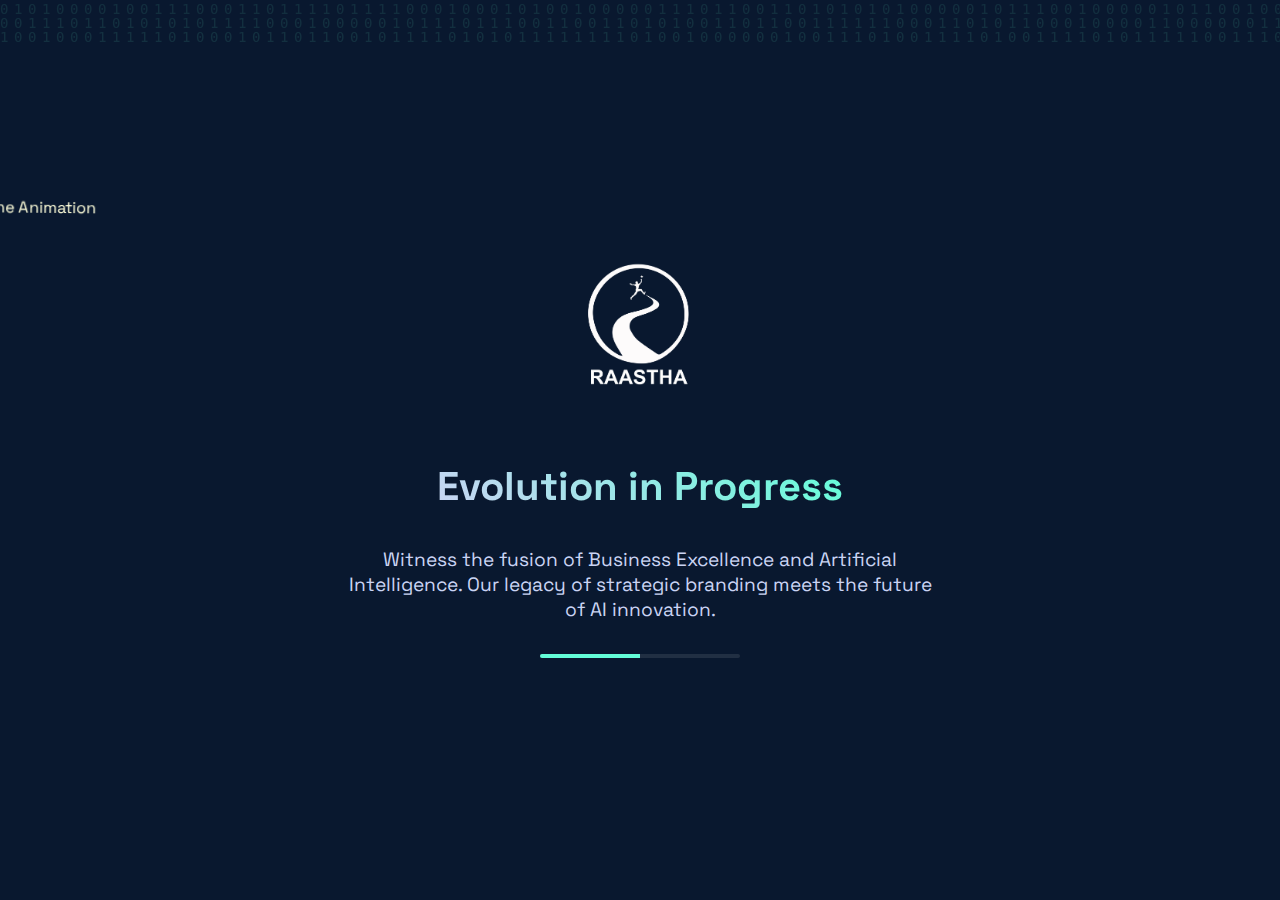
==== commit 72112ae2: "Update index.html" ====
--- a/index.html
+++ b/index.html
@@ -1,7 +1,6 @@
 <!DOCTYPE html>
 <html lang="en">
 <head>
-<<<<<<< HEAD
     <meta charset="UTF-8">
     <meta name="viewport" content="width=device-width, initial-scale=1.0">
     <title>Raastha Global - Evolution in Progress</title>
@@ -20,13 +19,6 @@
             color: var(--text);
             overflow: hidden;
         }
-=======
-  <meta charset="utf-8">
-  <title>Raastha Global</title>
-  <meta content="width=device-width, initial-scale=1.0" name="viewport">
-  <meta content="" name="keywords">
-  <meta content="" name="description">
->>>>>>> 77016d69eeac5f21e82986234a28ce837e3d03a6
 
         .container {
             height: 100vh;
@@ -69,7 +61,6 @@
             opacity: 0.1;
         }
 
-<<<<<<< HEAD
         .drone-container {
             position: absolute;
             width: 200px;
@@ -111,78 +102,6 @@
             100% { transform: translateX(200%); }
         }
     </style>
-=======
-<style>
-    /* Default navbar style */
-    .navbar-custom {
-        background: white; /* Solid white on page load */
-        padding: 1rem 2rem;
-        border-radius: 50px;
-        box-shadow: 0 8px 15px rgba(0, 0, 0, 0.6);
-        position: relative;
-        z-index: 10;
-        margin: 1rem auto;
-        width: calc(100% - 2rem);
-        transition: background 0.3s ease; /* Smooth transition */
-    }
-
-    /* Transparent state when scrolling */
-    .navbar-transparent {
-        background: rgba(255, 255, 255, 0.4); /* Transparent white */
-    }
-
-    /* Navbar links */
-    .navbar-custom .nav-link {
-        color: black; /* Change to black for better visibility on white background */
-        font-weight: 600;
-        text-transform: uppercase;
-        margin: 0 15px;
-        transition: color 0.3s, transform 0.2s;
-    }
-
-    .navbar-custom .nav-link:hover {
-        color: #000000;
-        transform: scale(1.1);
-    }
-
-    /* Navbar brand (logo) */
-    .navbar-brand img {
-        height: 50px;
-    }
-
-    /* Navbar toggler (for mobile) */
-    .navbar-toggler {
-        border: none;
-    }
-
-    .navbar-toggler-icon {
-        background-color: rgb(162, 54, 54);
-        border-radius: 5px;
-        padding: 5px;
-    }
-
-    /* Dropdown menu */
-    .dropdown-menu {
-        background: #2a2a72;
-        border: none;
-        border-radius: 10px;
-    }
-
-    .dropdown-item {
-        color: white;
-    }
-
-    .dropdown-item:hover {
-        background: #009ffd;
-        color: #ffcc00;
-    }
-
-    /* Navbar container */
-    .navbar-container {
-        position: relative;
-    }
-</style>
->>>>>>> 77016d69eeac5f21e82986234a28ce837e3d03a6
 </head>
 <body>
     <div class="container">
@@ -198,7 +117,6 @@
         <canvas id="binaryRain" class="binary-rain"></canvas>
     </div>
 
-<<<<<<< HEAD
     <script>
         // Binary Rain Animation
         const binaryRain = document.getElementById('binaryRain');
@@ -216,7 +134,7 @@
         }
 
         function drawBinaryRain() {
-            ctx.fillStyle = 'rgba(10, 25, 47, 0.05)';
+            ctx.fillStyle = 'rgba(10, 25, 47, 0.04)';
             ctx.fillRect(0, 0, binaryRain.width, binaryRain.height);
             ctx.fillStyle = '#64FFDA';
             ctx.font = fontSize + 'px monospace';
@@ -277,508 +195,5 @@
 
         updateDroneAnimation();
     </script>
-=======
-  </div>
-</section><!-- #about -->
-
-<!--==========================
-      Services Section
-    ============================-->
-<section id="services">
-  <div class="container">
-
-    <header class="section-header wow fadeInUp">
-      <h3>Our Services</h3>
-      <p>We offer a comprehensive range of services tailored to meet your business needs and achieve exceptional results.</p>
-    </header>
-
-    <div class="row">
-
-      <div class="col-lg-4 col-md-6 box wow bounceInUp" data-wow-duration="1.4s">
-        <div class="icon"><i class="ion-ios-analytics-outline"></i></div>
-        <h4 class="title"><a href="">Branding & Identity</a></h4>
-        <p class="description">Strategic branding services that define your identity and resonate with your audience.</p>
-      </div>
-      <div class="col-lg-4 col-md-6 box wow bounceInUp" data-wow-duration="1.4s">
-        <div class="icon"><i class="ion-ios-videocam-outline"></i></div>
-        <h4 class="title"><a href="">Video Ad Production</a></h4>
-        <p class="description">High-quality video ads that tell your story and captivate your target market.</p>
-      </div>
-      <div class="col-lg-4 col-md-6 box wow bounceInUp" data-wow-duration="1.4s">
-        <div class="icon"><i class="ion-ios-desktop-outline"></i></div>
-        <h4 class="title"><a href="">Web & App Development</a></h4>
-        <p class="description">Cutting-edge web and mobile applications designed for user engagement and performance.</p>
-      </div>
-      <div class="col-lg-4 col-md-6 box wow bounceInUp" data-wow-delay="0.1s" data-wow-duration="1.4s">
-        <div class="icon"><i class="ion-ios-color-wand-outline"></i></div>
-        <h4 class="title"><a href="">Graphic Design</a></h4>
-        <p class="description">Creative and impactful designs to elevate your brand's visual identity.</p>
-      </div>
-      <div class="col-lg-4 col-md-6 box wow bounceInUp" data-wow-delay="0.1s" data-wow-duration="1.4s">
-        <div class="icon"><i class="ion-ios-people-outline"></i></div>
-        <h4 class="title"><a href="">Social Media Management</a></h4>
-        <p class="description">We handle your social media platforms to maximize engagement and visibility.</p>
-      </div>
-
-    </div>
-
-  </div>
-</section><!-- #services -->
-
-
-<!--==========================
-  Call To Action Section
-===========================-->
-<section id="call-to-action" class="wow fadeIn">
-  <div class="container text-center">
-    <h3>Partner with Us for Business Excellence</h3>
-    <p> Transform your business with our expert consultancy. Tailored solutions, actionable insights, and measurable growth await you.</p>
-    <a class="cta-btn" href="#contact">Get Started</a>
-  </div>
-</section><!-- #call-to-action -->
-
-<!--==========================
-  Skills Section
-===========================-->
-<!-- <section id="skills">
-  <div class="container">
-
-    <header class="section-header">
-      <h3>Our Expertise</h3>
-      <p>Delivering innovative, result-driven strategies to empower businesses across domains.</p>
-    </header>
-
-    <div class="skills-content">
-
-      <div class="progress">
-        <div class="progress-bar bg-success" role="progressbar" aria-valuenow="95" aria-valuemin="0" aria-valuemax="100">
-          <span class="skill">Strategic Planning <i class="val">95%</i></span>
-        </div>
-      </div>
-
-      <div class="progress">
-        <div class="progress-bar bg-info" role="progressbar" aria-valuenow="90" aria-valuemin="0" aria-valuemax="100">
-          <span class="skill">Market Analysis <i class="val">90%</i></span>
-        </div>
-      </div>
-
-      <div class="progress">
-        <div class="progress-bar bg-warning" role="progressbar" aria-valuenow="85" aria-valuemin="0" aria-valuemax="100">
-          <span class="skill">Operational Efficiency <i class="val">85%</i></span>
-        </div>
-      </div>
-
-      <div class="progress">
-        <div class="progress-bar bg-danger" role="progressbar" aria-valuenow="80" aria-valuemin="0" aria-valuemax="100">
-          <span class="skill">Financial Management <i class="val">80%</i></span>
-        </div>
-      </div>
-
-    </div>
-
-  </div>
-</section> -->
-
-<!--==========================
-  Facts Section
-===========================-->
-<section id="facts" class="wow fadeIn">
-  <div class="container">
-
-    <header class="section-header">
-      <h3>Our Achievements</h3>
-      <p>Quantifiable success that speaks volumes about our capabilities.</p>
-    </header>
-
-    <div class="row counters">
-
-      <div class="col-lg-3 col-6 text-center">
-        <span data-toggle="counter-up">14</span>
-        <p>Happy Clients</p>
-      </div>
-
-      <div class="col-lg-3 col-6 text-center">
-        <span data-toggle="counter-up">67</span>
-        <p>Projects Completed</p>
-      </div>
-
-      <div class="col-lg-3 col-6 text-center">
-        <span data-toggle="counter-up">3700</span>
-        <p>Consulting Hours</p>
-      </div>
-
-      <div class="col-lg-3 col-6 text-center">
-        <span data-toggle="counter-up">48</span>
-        <p>Industry Experts</p>
-      </div>
-
-    </div>
-
-    <!-- <div class="facts-img">
-      <img src="img/business-impact.png" alt="Business Impact" class="img-fluid">
-    </div> -->
-
-  </div>
-</section><!-- #facts -->
-
-<!--==========================
-  Portfolio Section
-===========================-->
-<!-- <section id="portfolio" class="section-bg">
-  <div class="container">
-
-    <header class="section-header">
-      <h3 class="section-title">Case Studies</h3>
-    </header>
-
-    <div class="row">
-      <div class="col-lg-12">
-        <ul id="portfolio-flters">
-          <li data-filter="*" class="filter-active">All</li>
-          <li data-filter=".filter-strategy">Strategy</li>
-          <li data-filter=".filter-finance">Finance</li>
-          <li data-filter=".filter-operations">Operations</li>
-        </ul>
-      </div>
-    </div>
-
-    <div class="row portfolio-container">
-
-      <div class="col-lg-4 col-md-6 portfolio-item filter-strategy wow fadeInUp">
-        <div class="portfolio-wrap">
-          <figure>
-            <img src="img/portfolio/strategy1.jpg" class="img-fluid" alt="">
-            <a href="img/portfolio/strategy1.jpg" data-lightbox="portfolio" data-title="Strategic Planning Success" class="link-preview" title="Preview"><i class="ion ion-eye"></i></a>
-            <a href="#" class="link-details" title="More Details"><i class="ion ion-android-open"></i></a>
-          </figure>
-
-          <div class="portfolio-info">
-            <h4><a href="#">Strategic Planning</a></h4>
-            <p>Strategy</p>
-          </div>
-        </div>
-      </div>
-
-      <div class="col-lg-4 col-md-6 portfolio-item filter-finance wow fadeInUp" data-wow-delay="0.1s">
-        <div class="portfolio-wrap">
-          <figure>
-            <img src="img/portfolio/finance1.jpg" class="img-fluid" alt="">
-            <a href="img/portfolio/finance1.jpg" class="link-preview" data-lightbox="portfolio" data-title="Financial Management Excellence" title="Preview"><i class="ion ion-eye"></i></a>
-            <a href="#" class="link-details" title="More Details"><i class="ion ion-android-open"></i></a>
-          </figure>
-
-          <div class="portfolio-info">
-            <h4><a href="#">Financial Management</a></h4>
-            <p>Finance</p>
-          </div>
-        </div>
-      </div>
-
-      <div class="col-lg-4 col-md-6 portfolio-item filter-operations wow fadeInUp" data-wow-delay="0.2s">
-        <div class="portfolio-wrap">
-          <figure>
-            <img src="img/portfolio/operations1.jpg" class="img-fluid" alt="">
-            <a href="img/portfolio/operations1.jpg" class="link-preview" data-lightbox="portfolio" data-title="Operational Excellence" title="Preview"><i class="ion ion-eye"></i></a>
-            <a href="#" class="link-details" title="More Details"><i class="ion ion-android-open"></i></a>
-          </figure>
-
-          <div class="portfolio-info">
-            <h4><a href="#">Operational Excellence</a></h4>
-            <p>Operations</p>
-          </div>
-        </div>
-      </div>
-
-    </div>
-
-  </div>
-</section> -->
-
-<!--==========================
-  Clients Section
-===========================-->
-<section id="clients" class="wow fadeInUp">
-  <div class="container">
-
-    <header class="section-header">
-      <h3>Trusted by Industry Leaders</h3>
-    </header>
-
-    <div class="owl-carousel clients-carousel">
-      <!-- <img src="img/clients/trellicore.jpg" alt="" style="width: 100px;"> -->
-      <img src="img/clients/trellicore_square.jpg" alt="" style="width: 100px;">
-      <img src="img/clients/stellar_square.jpg" alt="" style="width: 100px;">
-      <img src="img/clients/pennyflow.jpg" alt=""   style="width: 100px;">  
-      <img src="img/clients/Untitled.png" alt="" style="width: 100px;" >
-      <!-- <img src="img/clients/client-7.png" alt=""  style="width: 100px;">
-      <img src="img/clients/client-8.png" alt="" style="width: 100px;"> -->
-    </div>
-
-  </div>
-</section><!-- #clients -->
-<!--==========================
-  Clients Section
-============================-->
-<section id="testimonials" class="section-bg wow fadeInUp">
-  <div class="container">
-
-    <header class="section-header">
-      <h3>What Our Clients Say</h3>
-    </header>
-
-    <div class="owl-carousel testimonials-carousel">
-
-      <div class="testimonial-item">
-        <img src="img/testimonial-vaishnav.jpg" class="testimonial-img" alt="">
-        <h3>Vaishnav Raj</h3>
-        <h4>Co-founder &amp; COO , Pennyflo</h4>
-        <p>
-          <img src="img/quote-sign-left.png" class="quote-sign-left" alt="">
-          Working with Raastha Global has been a transformative experience. Their expertise and commitment to excellence are unparalleled, helping us achieve remarkable results.
-          <img src="img/quote-sign-right.png" class="quote-sign-right" alt="">
-        </p>
-      </div>
-
-      <div class="testimonial-item">
-        <img src="img/testimonial_febin.jpeg" class="testimonial-img" alt="febin madhav">
-        <h3>Febin Madhav</h3>
-        <h4>Founder & Deputy CEO, Gravity Architects And Builders</h4>
-        <p>
-          <img src="img/quote-sign-left.png" class="quote-sign-left" alt="">
-          Raastha’s innovative solutions have exceeded my expectations. Their team is highly professional and approachable, making every collaboration seamless and enjoyable.
-          <img src="img/quote-sign-right.png" class="quote-sign-right" alt="">
-        </p>
-      </div>
-
-      <div class="testimonial-item">
-        <img src="img/testimonial_devika.jpg" class="testimonial-img" alt="devika rajan">
-        <h3>Devika Rajan</h3>
-        <h4>Founder & CEO, Mentally-e</h4>
-        <p>
-          <img src="img/quote-sign-left.png" class="quote-sign-left" alt="">
-          The team at Raastha brings exceptional value to every project. Their ability to understand our needs and deliver innovative solutions is unmatched.
-          <img src="img/quote-sign-right.png" class="quote-sign-right" alt="">
-        </p>
-      </div>
-
-      <div class="testimonial-item">
-        <!-- <img src="img/testimonial-4.jpg" class="testimonial-img" alt=""> -->
-        <h3>Matt Brandon</h3>
-        <h4>Freelancer</h4>
-        <p>
-          <img src="img/quote-sign-left.png" class="quote-sign-left" alt="">
-          Choosing Raastha was the best decision for my business. Their team has an incredible eye for detail and a passion for delivering top-notch results.
-          <img src="img/quote-sign-right.png" class="quote-sign-right" alt="">
-        </p>
-      </div>
-
-      <div class="testimonial-item">
-        <!-- <img src="img/testimonial-5.jpg" class="testimonial-img" alt=""> -->
-        <h3>John Larson</h3>
-        <h4>Entrepreneur</h4>
-        <p>
-          <img src="img/quote-sign-left.png" class="quote-sign-left" alt="">
-          Raastha’s expertise has propelled my business to new heights. Their innovative strategies and dedicated support are second to none.
-          <img src="img/quote-sign-right.png" class="quote-sign-right" alt="">
-        </p>
-      </div>
-
-    </div>
-
-  </div>
-</section><!-- #testimonials -->
-
-
-<!-- ==========================
-  Team Section
-============================-->
-<!-- <section id="team">
-  <div class="container">
-    <div class="section-header wow fadeInUp">
-      <h3>Our Team</h3>
-      <p>Meet the talented individuals driving innovation and success at Raastha.</p>
-    </div>
-
-    <div class="row">
-
-      <div class="col-lg-3 col-md-6 wow fadeInUp">
-        <div class="member">
-          <img src="img/team-1.jpg" class="img-fluid" alt="">
-          <div class="member-info">
-            <div class="member-info-content">
-              <h4>Walter White</h4>
-              <span>Chief Executive Officer</span>
-              <div class="social">
-                <a href=""><i class="fa fa-twitter"></i></a>
-                <a href=""><i class="fa fa-facebook"></i></a>
-                <a href=""><i class="fa fa-linkedin"></i></a>
-              </div>
-            </div>
-          </div>
-        </div>
-      </div>
-
-      <div class="col-lg-3 col-md-6 wow fadeInUp" data-wow-delay="0.1s">
-        <div class="member">
-          <img src="img/team-2.jpg" class="img-fluid" alt="">
-          <div class="member-info">
-            <div class="member-info-content">
-              <h4>Sarah Johnson</h4>
-              <span>Product Manager</span>
-              <div class="social">
-                <a href=""><i class="fa fa-twitter"></i></a>
-                <a href=""><i class="fa fa-facebook"></i></a>
-                <a href=""><i class="fa fa-linkedin"></i></a>
-              </div>
-            </div>
-          </div>
-        </div>
-      </div>
-
-      <div class="col-lg-3 col-md-6 wow fadeInUp" data-wow-delay="0.2s">
-        <div class="member">
-          <img src="img/team-3.jpg" class="img-fluid" alt="">
-          <div class="member-info">
-            <div class="member-info-content">
-              <h4>William Anderson</h4>
-              <span>Chief Technology Officer</span>
-              <div class="social">
-                <a href=""><i class="fa fa-twitter"></i></a>
-                <a href=""><i class="fa fa-facebook"></i></a>
-                <a href=""><i class="fa fa-linkedin"></i></a>
-              </div>
-            </div>
-          </div>
-        </div>
-      </div>
-
-      <div class="col-lg-3 col-md-6 wow fadeInUp" data-wow-delay="0.3s">
-        <div class="member">
-          <img src="img/team-4.jpg" class="img-fluid" alt="">
-          <div class="member-info">
-            <div class="member-info-content">
-              <h4>Amanda Jepson</h4>
-              <span>Finance Manager</span>
-              <div class="social">
-                <a href=""><i class="fa fa-twitter"></i></a>
-                <a href=""><i class="fa fa-facebook"></i></a>
-                <a href=""><i class="fa fa-linkedin"></i></a>
-              </div>
-            </div>
-          </div>
-        </div>
-      </div>
-
-    </div>
-
-  </div>
-</section>#team -->
-
-<!--==========================
-  Contact Section
-============================-->
-<section id="contact" class="section-bg wow fadeInUp">
-  <div class="container">
-
-    <div class="section-header">
-      <h3>Contact Raastha</h3>
-      <p>We’d love to hear from you! Feel free to reach out for any inquiries or collaborations.</p>
-    </div>
-
-    <div class="row contact-info">
-
-      <div class="col-md-4">
-        <div class="contact-address">
-          <i class="ion-ios-location-outline"></i>
-          <h3>Address</h3>
-          <address>University Road, South Kalamassery, Kochi</address>
-        </div>
-      </div>
-
-      <div class="col-md-4">
-        <div class="contact-phone">
-          <i class="ion-ios-telephone-outline"></i>
-          <h3>Phone Number</h3>
-          <p><a href="tel:+1234567890">+91 6238385845</a></p>
-        </div>
-      </div>
-
-      <div class="col-md-4">
-        <div class="contact-email">
-          <i class="ion-ios-email-outline"></i>
-          <h3>Email</h3>
-          <p><a href="mailto:contact@raastha.com">office@raasthaglobal.com</a></p>
-        </div>
-      </div>
-
-    </div>
-
-    <div class="form">
-      <div id="sendmessage">Your message has been sent. Thank you!</div>
-      <div id="errormessage"></div>
-      <form action="" method="post" role="form" class="contactForm">
-        <div class="form-row">
-          <div class="form-group col-md-6">
-            <input type="text" name="name" class="form-control" id="name" placeholder="Your Name" required />
-          </div>
-          <div class="form-group col-md-6">
-            <input type="email" class="form-control" name="email" id="email" placeholder="Your Email" required />
-          </div>
-        </div>
-        <div class="form-group">
-          <input type="text" class="form-control" name="subject" id="subject" placeholder="Subject" required />
-        </div>
-        <div class="form-group">
-          <textarea class="form-control" name="message" rows="5" placeholder="Message" required></textarea>
-        </div>
-        <div class="text-center"><button type="submit">Send Message</button></div>
-      </form>
-    </div>
-
-  </div>
-</section><!-- #contact -->
-
-<!--==========================
-  Footer
-============================-->
-<footer id="footer">
-  <div class="container">
-    <div class="copyright">
-      &copy; Copyright <strong>Raastha</strong>. All Rights Reserved
-    </div>
-    <div class="credits">
-      Designed by <a href="raasthaglobal.com">Raastha Global</a>
-    </div>
-  </div>
-</footer><!-- #footer -->
-
-
-  <a href="#" class="back-to-top"><i class="fa fa-chevron-up"></i></a>
-  <!-- Uncomment below i you want to use a preloader -->
-  <!-- <div id="preloader"></div> -->
-
-  <!-- JavaScript Libraries -->
-  <script src="lib/jquery/jquery.min.js"></script>
-  <script src="lib/jquery/jquery-migrate.min.js"></script>
-  <script src="lib/bootstrap/js/bootstrap.bundle.min.js"></script>
-  <script src="lib/easing/easing.min.js"></script>
-  <script src="lib/superfish/hoverIntent.js"></script>
-  <script src="lib/superfish/superfish.min.js"></script>
-  <script src="lib/wow/wow.min.js"></script>
-  <script src="lib/waypoints/waypoints.min.js"></script>
-  <script src="lib/counterup/counterup.min.js"></script>
-  <script src="lib/owlcarousel/owl.carousel.min.js"></script>
-  <script src="lib/isotope/isotope.pkgd.min.js"></script>
-  <script src="lib/lightbox/js/lightbox.min.js"></script>
-  <script src="lib/touchSwipe/jquery.touchSwipe.min.js"></script>
-  <!-- Contact Form JavaScript File -->
-  <script src="contactform/contactform.js"></script>
-
-  <!-- Template Main Javascript File -->
-  <script src="https://cdn.jsdelivr.net/npm/bootstrap@5.3.3/dist/js/bootstrap.bundle.min.js" integrity="sha384-YvpcrYf0tY3lHB60NNkmXc5s9fDVZLESaAA55NDzOxhy9GkcIdslK1eN7N6jIeHz" crossorigin="anonymous"></script>
-
-  <script src="js/main.js"></script>
-
->>>>>>> 77016d69eeac5f21e82986234a28ce837e3d03a6
 </body>
-</html>+</html>
